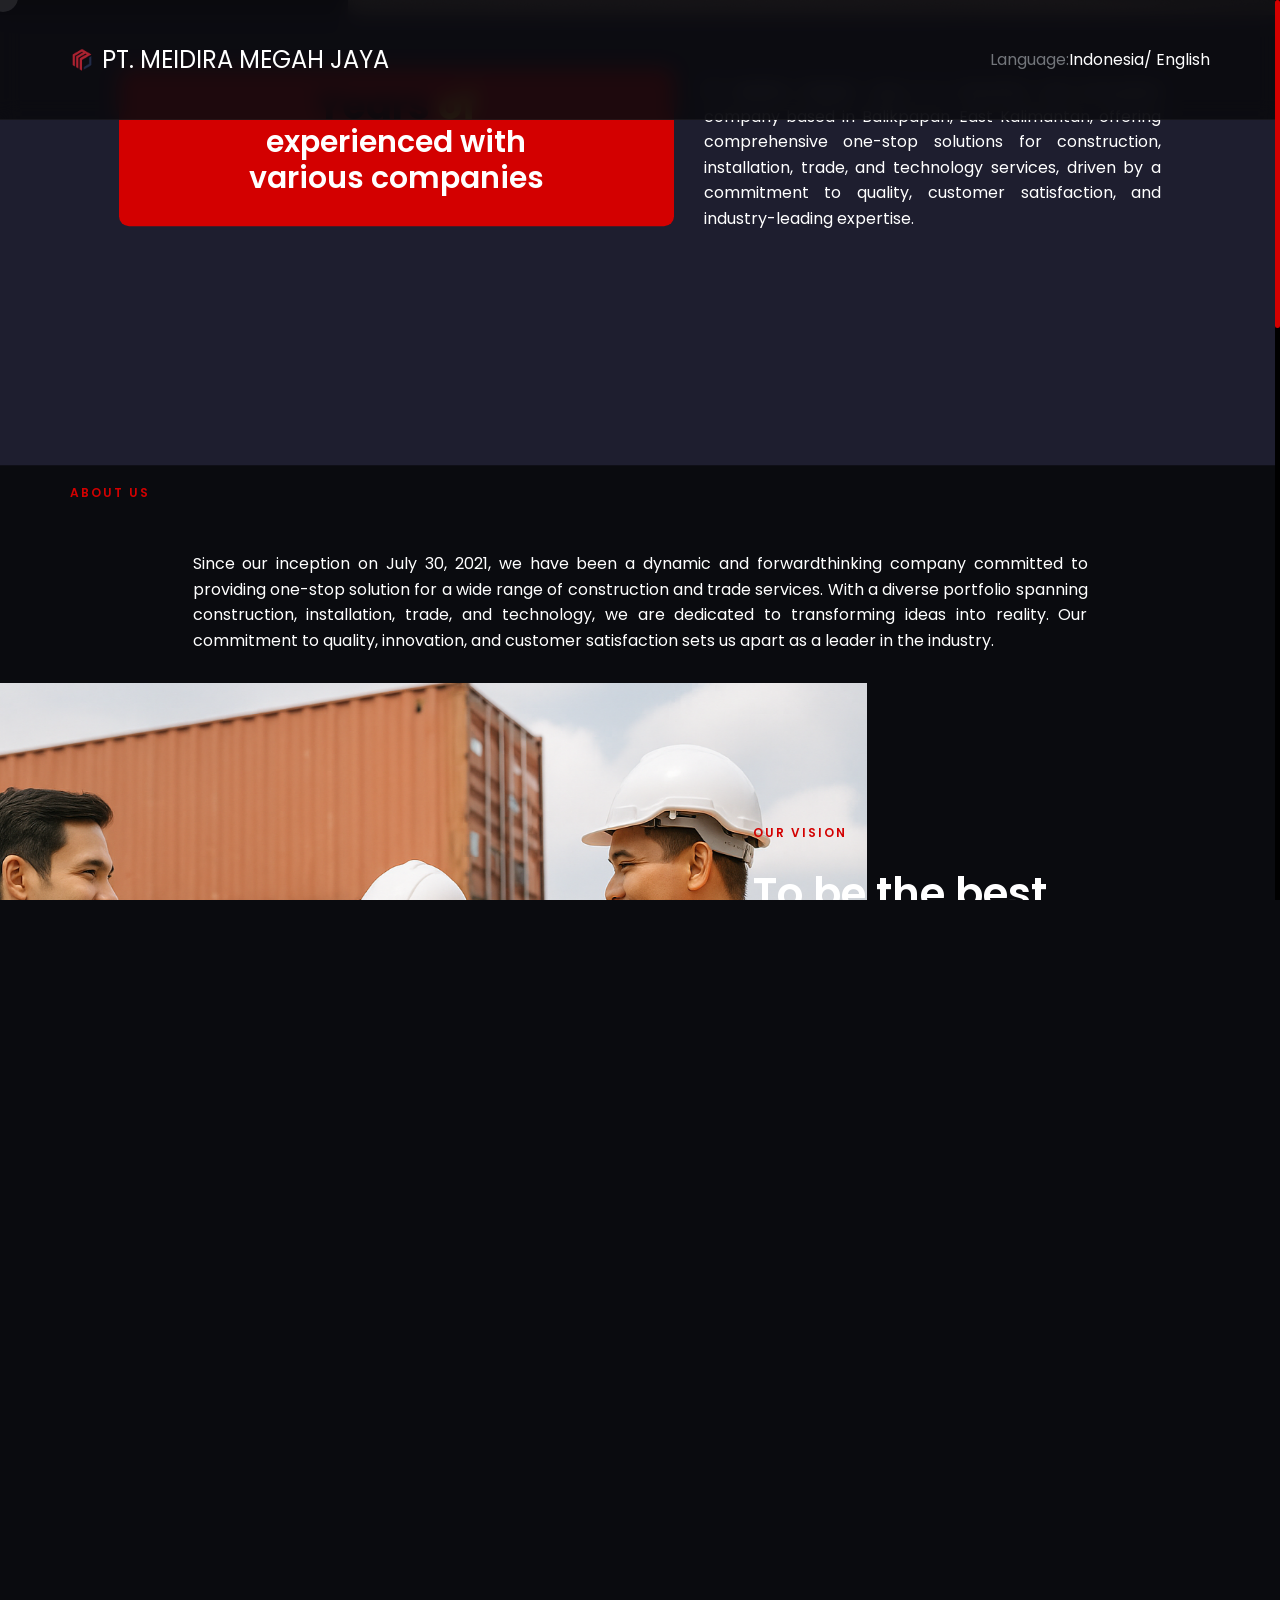
==== index.html @ 16c2dc35 "fix bug index1" ====
<!DOCTYPE html>
<html lang="en-US">

<head>

    <meta http-equiv="Content-Type" content="text/html; charset=utf-8">
    <meta http-equiv="X-UA-Compatible" content="IE=edge">
    <meta name="viewport" content="width=device-width, initial-scale=1">
    <meta name="HandheldFriendly" content="true">
    <meta name="author" content="bslthemes" />

    <!-- grid css -->
    <link rel="stylesheet" href="css/plugins/bootstrap-grid.css">
    <!-- font awesome css -->
    <link rel="stylesheet" href="fonts/css/font-awesome.min.css">
    <!-- swiper css -->
    <link rel="stylesheet" href="css/plugins/swiper.min.css">
    <!-- okai css -->
    <link rel="stylesheet" href="css/style.css">
    <!-- page title -->
    <title>PT. MEIDIRA MEGAH JAYA</title>

    <!-- Favicon -->
    <link rel="shortcut icon" href="favicon.ico" type="image/x-icon">
    <link rel="icon" href="favicon.ico" type="image/x-icon">

    <style>
    
    /* Responsif untuk perangkat mobile */
@media (max-width: 768px) {
    .mil-group-text {
        font-size: 8px; /* Mengecilkan ukuran font pada mobile */
        white-space: nowrap; /* Menghindari pemecahan teks */
    }

    .mil-group-text .mil-soft {
        font-size: 8px; /* Mengecilkan teks "Language:" */
    }

    .mil-group-text .mil-light {
        font-size: 8px; /* Mengecilkan teks pilihan bahasa */
        display: inline-block; /* Membuat elemen tetap sejajar secara horizontal */
    }

    .mil-group-text a {
        font-size: 8px; /* Mengecilkan teks pada tautan bahasa */
        display: inline-block; /* Membuat tautan sejajar di satu baris */
        margin-right: 5px; /* Memberi sedikit jarak antar tautan */
    }
    
    .mil-group-text a:hover {
        color: #D30000; /* Hover effect */
    }
}

    
     @media (max-width: 576px) {
        .mil-logo span {
        font-size: 1rem; /* Ukuran font lebih kecil untuk mobile */
        }
    }
    .special-exp-section {
            background-color: #D30000;
            padding: 30px;
            border-radius: 10px;
            text-align: center;
            color: #000;
        }
        .special-exp-number {
            font-size: 38px;
            font-weight: bold;
        }
        .special-exp-number span {
            color: #ffca28;
        }
        .special-exp-text {
            font-size: 30px;
            line-height: 1.2;
            margin-top: 10px;
        }
        .bg-dark-custom {
            background-color: #1e1e2f;
            color: #fff;
            min-height: 50vh;
        }
        /* Ensure content stacks on mobile */
        @media (max-width: 768px) {
            .mil-jcb {
                flex-direction: column;
                text-align: center;
            }
        }
    
.custom-table {
    width: 100%;
    border-collapse: separate;
    border-spacing: 0;
    background-color: #ffffff;
    border-radius: 15px;
    overflow: hidden;
    box-shadow: 0 4px 15px rgba(0, 0, 0, 0.1);
    /* animation: fadeIn 1s ease-in-out; */ /* Nonaktifkan sementara */
    border: 2px solid #D30000; /* Debugging */
}

.custom-table th,
.custom-table td {
    padding: 15px 20px;
    text-align: left;
    border-bottom: 2px solid #e0e0e0;
}

.custom-table th {
    background-color: #D30000;
    color: #ffffff;
    font-weight: 600;
    text-transform: uppercase;
    letter-spacing: 1px;
}

.custom-table td {
    color: #333333;
    transition: background-color 0.3s ease;
}

.custom-table tr:hover td {
    background-color: #f9f9f9;
}

.custom-table tr:last-child td {
    border-bottom: none;
}

.custom-table th:first-child,
.custom-table td:first-child {
    border-left: none;
}

.custom-table th:last-child,
.custom-table td:last-child {
    border-right: none;
}

/* Responsive Design */
@media (max-width: 768px) {
    .custom-table {
        display: block;
        overflow-x: auto;
    }
    .custom-table th,
    .custom-table td {
        min-width: 150px;
    }
    .header-title { /* Ganti '.header-title' dengan kelas atau ID elemen yang berisi teks */
        text-align: center;
    }
}

/* Animation */
@keyframes fadeIn {
    from {
        opacity: 0;
        transform: translateY(20px);
    }
    to {
        opacity: 1;
        transform: translateY(0);
    }
}

/* Ensure mil-table-card styling */
.mil-table-card {
    border-radius: 15px;
    overflow: hidden;
}



.mil-menu-window {
  display: none;
}

.mil-menu-window.mil-c-gone {
  display: block;
}

@media only screen and (max-width: 767px) {
    .text-center-mobile {
        text-align: center;
    }
}

    </style>

</head>

<body>

    <!-- wrapper -->
    <div id="smooth-wrapper" class="mil-page-wrapper">

        <!-- cursor -->
        <div class="mil-cursor-follower"></div>
        <!-- cursor end -->

        <!-- scroll progress -->
        <div class="mil-progress-track">
            <div class="mil-progress"></div>
        </div>
        <!-- scroll progress end -->

        <!-- top panel -->
        <div class="mil-top-panel">
            <div class="container">
                <div class="row mil-aic">
               <div class="col-6">
                    <a href="index.html" class="mil-logo mil-c-gone d-flex align-items-center">
                        <img src="img/media/logo.png" alt="" class="logo-img">
                        <span class="ms-2 fs-4 fs-sm-6">PT. MEIDIRA MEGAH JAYA</span>
                    </a>
                </div>

                    <div class="col-6 mil-jce mil-aic">
                        <!-- <div class="mil-phone mil-group-text mil-fs14">
                            <span class="mil-soft">Language:</span>
                            <span class="mil-light">
                                <a href="javascript:void(0)" onclick="changeLanguage('id')" class="mil-c-gone">Indonesia</a>/ 
                                <a href="javascript:void(0)" onclick="changeLanguage('en')" class="mil-c-gone">English</a>
                            </span>
                        </div> -->

                        <!-- <div class="mil-phone mil-group-text mil-fs14">
                            <span class="mil-soft">Language:</span>
                            <span class="mil-light">
                                <a href="javascript:void(0)" onclick="changeLanguage('id')" class="mil-c-gone">Indonesia</a>/ 
                                <a href="javascript:void(0)" onclick="changeLanguage('en')" class="mil-c-gone">English</a>
                            </span>
                        </div> -->


                        <div class="mil-buttons-frame">
                             <span class="mil-soft">Language:</span>
                            <span class="mil-light">
                                <a href="javascript:void(0)" onclick="changeLanguage('id')" class="mil-c-gone">Indonesia</a>/ 
                                <a href="javascript:void(0)" onclick="changeLanguage('en')" class="mil-c-gone">English</a>
                            </span>
                        </div>
                    </div>
                </div>
            </div>
        </div>
        <!-- top panel end -->

        <!-- menu -->
        <!-- <div class="mil-menu-window">
            <div class="container">
                <ul class="mil-main-menu mil-c-gone">
                    <li>
                        <a href="#home">Home</a>
                      
                    </li>
                     <li>
                        <a href="#about">About us</a>
                    </li>
                    <li>
                        <a href="#services">Services</a>
                    </li>
                    <li>
                        <a href="#produk">Product</a>
                    </li>
                    <li>
                        <a href="#contact">Contact</a>
                    </li>
                </ul>
                <ul class="mil-social mil-center">
                    <li><a href="#." class="mil-c-gone"><i class="fab fa-facebook-f"></i></a></li>
                    <li><a href="#." class="mil-c-gone"><i class="fab fa-behance"></i></a></li>
                    <li><a href="#." class="mil-c-gone"><i class="fab fa-instagram"></i></a></li>
                </ul>
            </div>
        </div> -->
        <!-- menu end -->

        <!-- content -->
        <div id="smooth-content" class="mil-content">

            <!-- home -->
            <div class="mil-banner" id="home">
                <div class="container">
                    <div class="row mil-aic">
                        <div class="col-12 col-lg-6">
                            <div class="mil-banner-text">
                                <h1 class="mil-fs68 mil-mb60">PT. MEIDIRA MEGAH <br>JAYA</h1>
                                <a href="" id="tentang" class="mil-btn mil-c-gone">About Us</a>
                            </div>
                        </div>
                        <div class="col-12 col-lg-6 mil-banner-image-frame">
                            <div class="mil-banner-img mil-out-right">
                                <img src="img/media/jumbotron.png" alt="banner" class="mil-scale-img" data-value-1=".75" data-value-2="1.11">
                            </div>
                        </div>
                    </div>
                </div>
            </div>
            <div></div>
            <!-- home end -->
<div class="mil-p-90-90 bg-dark-custom">
    <div class="container">
        <div class="row justify-content-center align-items-center">

            <div class="col-lg-6 mt-5">
                <div class="special-exp-section">
                    <div class="special-exp-content">
                        <div id="years" class="special-exp-number">Years <span id="of">of</span></div>
                        <h2 id="exp" class="special-exp-text">experienced with<br>various companies</h2>
                    </div>
                </div>
            </div>

            <div class="col-lg-5 mt-lg-5">
                <div>
                    <p class="mil-text mil-fs16 mil-light mil-up" id="about" style="text-align: justify; margin-top: 15px;">PT Meidira Megah Jaya, is a dynamic and innovative company based in Balikpapan, East Kalimantan, offering comprehensive one-stop solutions for construction, installation, trade, and technology services, driven by a commitment to quality, customer satisfaction, and industry-leading expertise.</p>
                </div>
            </div>

        </div>
    </div>
</div>
                <!-- about -->
                <div class="mil-p-20-30" >
                    <div class="container">
                        <div class="row mil-jcb">
                            <div class="col-lg-5 mil-mb20">
                                <span id="tentangsaya" class="mil-suptitle mil-accent mil-mb30 mil-up">About Us</span>
                            </div>
                        </div>

                        <div class="container mil-p-0-0">
                            <div class="row">
                                <div class="col-lg-1"></div>
                                <div class="col-lg-10">
                                    <p class="mil-text mil-fs16 mil-light mil-up" id="kami" style="text-align: justify;">Since our inception on July 30, 2021, we have been a dynamic and forwardthinking company committed to providing one-stop solution for a wide range of construction and trade services. With a diverse portfolio spanning construction, installation, trade, and technology, we are dedicated to transforming ideas into reality. Our commitment to quality, innovation, and customer satisfaction sets us apart as a leader in the industry.</p>
                                </div>
                            </div>
                        </div>
                    </div>
                </div>
<!-- about end -->
                <div class="mil-about mil-p-30-120">
                <div class="container">
                    <div class="row flex-sm-row-reverse mil-jcb mil-aic">
                        <div class="col-lg-5 mil-relative">
                            <div class="mil-about-text">
                                <span id="visi" class="mil-suptitle mil-accent mil-mb30 mil-up">Our Vision</span>
                                <h2 id="visikami" class="mil-fs42 mil-mb30 mil-up">To be the best General Supplier company in Indonesia</h2>
                                <p id="deksripsivisi" class="mil-text mil-fs16 mil-mb30 mil-up" style="text-align: justify; color: #DADADA;"> that emphasizes continuous development, satisfied customers, and the welfare of stakeholders through the implementation of (good corporate governance) and commitment to social responsibility (corporate social responsibility).</p>
                            </div>
                        </div>
                        <div class="col-lg-7 mil-about-image-frame">
                            <div class="mil-about-img mil-out-right mil-up">
                                <img src="img/media/ilustrasi.png" alt="banner" class="mil-scale-img" data-value-1="1" data-value-2="1.25">
                            </div>
                        </div>
                    </div>
                </div>
            </div>

            <!-- reviews -->
            <div class="mil-p-0-120">
                <div class="container">
                    <div class="row mil-jcc">
                        <div class="col-lg-8">
                            <span class="mil-suptitle2 mil-accent mil-mb30 mil-up" id="Misi">Our Mission</span>
                            <div class="swiper-container mil-reviews-slider mil-c-swipe">
                                <div class="swiper-wrapper">
                                    <div class="swiper-slide">
                                        <div class="mil-review" data-swiper-parallax="20%" data-swiper-parallax-scale="0.5" data-swiper-parallax-opacity="0">
                                            <p id="mission-1" class="mil-text mil-fs30 mil-light mil-tac mil-mb60  mil-up">Uniform views between management and employees in maintaining company value and achieving goals together.</p>
                                        </div>
                                    </div>
                                    <div class="swiper-slide">
                                        <div class="mil-review" data-swiper-parallax="20%" data-swiper-parallax-scale="0.5" data-swiper-parallax-opacity="0">
                                            <p id="mission-2" class="mil-text mil-fs30 mil-light mil-tac mil-mb60  mil-up">Maximizing the implementation of risk management, marketing, operations, finance, human resources, technology, and information effective and efficient.</p>
                                        </div>
                                    </div>
                                    <div class="swiper-slide">
                                        <div class="mil-review" data-swiper-parallax="20%" data-swiper-parallax-scale="0.5" data-swiper-parallax-opacity="0">
                                            <p id="mission-3" class="mil-text mil-fs30 mil-light mil-tac mil-mb60  mil-up">The application of the precautionary principle in every decision making and good corporate governance.</p>
                                        </div>
                                    </div>
                                    <div class="swiper-slide">
                                        <div class="mil-review" data-swiper-parallax="20%" data-swiper-parallax-scale="0.5" data-swiper-parallax-opacity="0">
                                            <p id="mission-4" class="mil-text mil-fs30 mil-light mil-tac mil-mb60  mil-up"> Provide training and carry out the recruitment process of resources the right human resources to produce a competent workforce patent in their field, dedicated and passionate about culture companies to achieve common goals.</p>
                                        </div>
                                    </div>
                                    <div class="swiper-slide">
                                        <div class="mil-review" data-swiper-parallax="20%" data-swiper-parallax-scale="0.5" data-swiper-parallax-opacity="0">
                                            <p id="mission-5" class="mil-text mil-fs30 mil-light mil-tac mil-mb60  mil-up">Increasing competition through collaboration with various parties in theconstruction sector on a national and inter national scale.</p>
                                        </div>
                                    </div>
                                </div>
                            </div>
                        </div>
                        <div class="col-10 col-md-5 mil-relative">
                            <div class="mil-reviews-nav mil-up">
                                <div class="mil-slider-btn mil-prev mil-c-gone">
                                    <svg width="28" height="15" viewBox="0 0 28 15" fill="none" xmlns="http://www.w3.org/2000/svg">
                                        <path d="M1.25 8.74984H23.2325L19.1162 12.8661C18.6281 13.3542 18.6281 14.1455 19.1162 14.6336C19.3606 14.878 19.68 14.9998 20 14.9998C20.32 14.9998 20.6394 14.878 20.8838 14.6336L27.1338 8.38359C27.3681 8.14984 27.5 7.83172 27.5 7.49984C27.5 7.16797 27.3681 6.85047 27.1338 6.61609L20.8838 0.366094C20.3956 -0.122031 19.6044 -0.122031 19.1162 0.366094C18.6281 0.854219 18.6281 1.64547 19.1162 2.13359L23.2325 6.24984H1.25C0.56 6.24984 0 6.80984 0 7.49984C0 8.18984 0.56 8.74984 1.25 8.74984Z" fill="black" />
                                    </svg>

                                </div>
                                <div class="mil-slider-btn mil-next mil-c-gone">
                                    <svg width="28" height="15" viewBox="0 0 28 15" fill="none" xmlns="http://www.w3.org/2000/svg">
                                        <path d="M1.25 8.74984H23.2325L19.1162 12.8661C18.6281 13.3542 18.6281 14.1455 19.1162 14.6336C19.3606 14.878 19.68 14.9998 20 14.9998C20.32 14.9998 20.6394 14.878 20.8838 14.6336L27.1338 8.38359C27.3681 8.14984 27.5 7.83172 27.5 7.49984C27.5 7.16797 27.3681 6.85047 27.1338 6.61609L20.8838 0.366094C20.3956 -0.122031 19.6044 -0.122031 19.1162 0.366094C18.6281 0.854219 18.6281 1.64547 19.1162 2.13359L23.2325 6.24984H1.25C0.56 6.24984 0 6.80984 0 7.49984C0 8.18984 0.56 8.74984 1.25 8.74984Z" fill="black" />
                                    </svg>
                                </div>
                            </div>
                        </div>
                    </div>
                </div>
            </div>
            <!-- reviews end -->

            <!-- service-->
            <div class="mil-blog-list mil-p-120-90" id="services">
                <div class="container">
                    <div class="mil-tac mil-mb90">
                        <h2 id="service" class="mil-fs42 mil-up">Our Services</h2>
                    </div>
                    <div class="row">
                        <div class="col-md-4 col-sm-6">
                            <div class="mil-price-card mil-up mil-mb30">
                                <h4 id="konstruksi" class="mil-fs20 mil-mb60 mil-up">Construction Services</h4>
                                <ul class="mil-price-list mil-mb60">
                                    <li id="konstruksi1" class="mil-up-white">Installation of Steel Frames</li>
                                    <li id="konstruksi2" class="mil-up-white">Installation of Foundations and Piles</li>
                                    <li id="konstruksi3" class="mil-up-white">Installation of the Frame and Roof / Roof Covering</li>
                                    <li id="konstruksi4" class="mil-up-white">Exterior Decoration</li>
                                    <li id="konstruksi5" class="mil-up-white">Sanitary Equipment Wall Flooring and Ceiling Work</li>
                                    <li id="konstruksi6" class="mil-up-white">Glass and Aluminum Installation Work</li>
                                    <li id="konstruksi7" class="mil-up-white">Interior Decoration</li>
                                    <li id="konstruksi8" class="mil-up-white">Completion of Other Building Construction</li>
                                </ul>
                            </div>
                        </div>
                        <div class="col-md-4 col-sm-6">
                            <div class="mil-price-card mil-featured mil-up mil-mb30">
                                <h4 id="perdagangan" class="mil-fs20 mil-mb60 mil-up">Trade Services</h4>
                                <ul class="mil-price-list mil-mb60">
                                    <li id="perdagangan1" class="mil-up-white">Wholesale of Stationery and Drawing Supplies</li>
                                    <li id="perdagangan2" class="mil-up-white">Wholesale of Home Appliances and Supplies</li>
                                    <li id="perdagangan3" class="mil-up-white">Wholesale of Office Machinery and Processing</li>
                                    <li id="perdagangan4" class="mil-up-white">Industry Equipment</li>
                                    <li id="perdagangan5" class="mil-up-white">Big Trade-in Computers and Computer Equipment</li>
                                </ul>
                            </div>
                        </div>
                        <div class="col-md-4 col-sm-6">
                            <div class="mil-price-card mil-up mil-mb30">
                                <h4 id="teknologi" class="mil-fs20 mil-mb60 mil-up">Technology Services</h4>
                                <ul class="mil-price-list mil-mb60">
                                    <li id="teknologi1" class="mil-up-white">Electronic Installation</li>
                                    <li id="teknologi2" class="mil-up-white">Electrical Installation</li>
                                    <li id="teknologi3" class="mil-up-white">Information Technology and Other Computer</li>
                                    <li id="teknologi4" class="mil-up-white">Services Activities</li>
                                    <li id="teknologi5" class="mil-up-white">Software Wholesaler Trading</li>
                                </ul>   
                            </div>
                        </div>
                    </div>
                </div>
            </div>
            <!-- service end -->

            <!-- iconboxes -->
            <center>
    <div class="mil-p-120-90">
        <div class="container">
            <span id="kenapa" class="mil-suptitle2 mil-accent mil-mb30 mil-up">Why Us?</span>
            <div class="row justify-content-center"> <!-- Centering the row items -->
                <div class="col-md-3">
                    <div class="mil-iconbox mil-mb30">
                        <img src="img/media/arrow.png" alt="icon" class="mil-mb30 mil-up">
                        <h4 id="versatile" class="mil-fs20 mil-mb30 mil-up">Versatility</h4>
                        <p id="subver" class="mil-text mil-fs14 mil-up-white">With a comprehensive array of services encompassing construction, installation, trade, and technology, we offer a versatile approach that caters to various needs under one roof.</p>
                    </div>
                </div>
                <div class="col-md-3">
                    <div class="mil-iconbox mil-mb30">
                        <img src="img/media/man.png" alt="icon" class="mil-mb30 mil-up">
                        <h4 id="expert" class="mil-fs20 mil-mb30 mil-up">Expert Craftsmanship</h4>
                        <p id="subexpert" class="mil-text mil-fs14 mil-up-white">Our team of skilled professionals brings years of experience and expertise to each project. Whether it's construction, installation, or technology services, expect the highest quality of craftsmanship.</p>
                    </div>
                </div>
                <div class="col-md-3">
                    <div class="mil-iconbox mil-mb30">
                        <img src="img/media/hand.png" alt="icon" class="mil-mb30 mil-up">
                        <h4 id="innovation" class="mil-fs20 mil-mb30 mil-up">Innovation</h4>
                        <p id="subinnovation" class="mil-text mil-fs14 mil-up-white">Embracing modern technologies and innovative practices, we constantly evolve to stay ahead of industry trends. This ensures that our clients benefit from the latest advancements in their projects.</p>
                    </div>
                </div>
                <!-- Center the 4th item -->
                <div class="col-md-3 d-flex justify-content-center">
                    <div class="mil-iconbox mil-mb30">
                        <img src="img/media/pointer.png" alt="icon" class="mil-mb30 mil-up">
                        <h4 id="customer" class="mil-fs20 mil-mb30 mil-up">Customer-Centric</h4>
                        <p id="subcustomer" class="mil-text mil-fs16 mil-up-white">Your satisfaction is at the core of our operations. We actively engage with our clients to understand their unique requirements, ensuring tailor-made solutions that exceed expectations.</p>
                    </div>
                </div>
            </div>
        </div>
    </div>
</center>

            <!-- iconboxes end -->

<div class="mil-p-120-90">
    <div class="container">
        <span class="mil-suptitle2 mil-accent mil-mb30 mil-up">KBLI Activities</span>
        <div class="row justify-content-center">
            <div class="col-lg-12">
                <div class="mil-table-card mil-up mil-mb30" style="border: 2px solid #D30000;">
                    <table class="custom-table">
                        <thead>
                            <tr>
                                <th>No</th>
                                <th>Code</th>
                                <th>KBLI Title</th>
                            </tr>
                        </thead>
                        <tbody>
                            <!-- A. Tabel Kegiatan Usaha Skala UMK KBLI Risiko Rendah Perizinan Tunggal -->
                            <tr>
                                <td>1</td>
                                <td>46900</td>
                                <td>Perdagangan Besar Berbagai Macam Barang</td>
                            </tr>
                            <tr>
                                <td>2</td>
                                <td>46339</td>
                                <td>Perdagangan Besar Makanan Dan Minuman Lainnya</td>
                            </tr>
                            <!-- B. Tabel Kegiatan Usaha Skala UMK KBLI Selain Perizinan Tunggal -->
                            <tr>
                                <td>3</td>
                                <td>46491</td>
                                <td>Perdagangan Besar Peralatan Dan Perlengkapan Rumah Tangga</td>
                            </tr>
                            <tr>
                                <td>4</td>
                                <td>46421</td>
                                <td>Perdagangan Besar Alat Tulis Dan Gambar</td>
                            </tr>
                            <tr>
                                <td>5</td>
                                <td>46511</td>
                                <td>Perdagangan Besar Komputer Dan Perlengkapan Komputer</td>
                            </tr>
                            <tr>
                                <td>6</td>
                                <td>62090</td>
                                <td>Aktivitas Teknologi Informasi Dan Jasa Komputer Lainnya</td>
                            </tr>
                            <tr>
                                <td>7</td>
                                <td>31004</td>
                                <td>Industri Furnitur Dari Logam</td>
                            </tr>
                            <tr>
                                <td>8</td>
                                <td>46591</td>
                                <td>Perdagangan Besar Mesin Kantor Dan Industri Pengolahan, Suku Cadang Dan Perlengkapan</td>
                            </tr>
                            <tr>
                                <td>9</td>
                                <td>68200</td>
                                <td>Real Estat Atas Dasar Balas Jasa (Fee) Atau Kontrak</td>
                            </tr>
                            <tr>
                                <td>10</td>
                                <td>46100</td>
                                <td>Perdagangan Besar Atas Dasar Balas Jasa (Fee) Atau Kontrak</td>
                            </tr>
                            <tr>
                                <td>11</td>
                                <td>31001</td>
                                <td>Industri Furnitur Dari Kayu</td>
                            </tr>
                            <tr>
                                <td>12</td>
                                <td>70209</td>
                                <td>Aktivitas Konsultasi Manajemen Lainnya</td>
                            </tr>
                            <tr>
                                <td>13</td>
                                <td>43903</td>
                                <td>Pemasangan Rangka Atap/Roof Covering</td>
                            </tr>
                            <tr>
                                <td>14</td>
                                <td>43901</td>
                                <td>Pemasangan Pondasi Dan Tiang Pancang</td>
                            </tr>
                            <tr>
                                <td>15</td>
                                <td>43309</td>
                                <td>Penyelesaian Konstruksi Bangunan Lainnya</td>
                            </tr>
                            <tr>
                                <td>16</td>
                                <td>43305</td>
                                <td>Dekorasi Eksterior</td>
                            </tr>
                            <tr>
                                <td>17</td>
                                <td>43304</td>
                                <td>Dekorasi Interior</td>
                            </tr>
                            <tr>
                                <td>18</td>
                                <td>43303</td>
                                <td>Pengecatan</td>
                            </tr>
                            <tr>
                                <td>19</td>
                                <td>43302</td>
                                <td>Pengerjaan Lantai, Dinding, Peralatan Saniter Dan Plafon</td>
                            </tr>
                            <tr>
                                <td>20</td>
                                <td>43301</td>
                                <td>Pengerjaan Pemasangan Kaca Dan Aluminium</td>
                            </tr>
                            <tr>
                                <td>21</td>
                                <td>43213</td>
                                <td>Instalasi Elektronika</td>
                            </tr>
                            <tr>
                                <td>22</td>
                                <td>43904</td>
                                <td>Pemasangan Kerangka Baja</td>
                            </tr>
                            <tr>
                                <td>23</td>
                                <td>43211</td>
                                <td>Instalasi Listrik</td>
                            </tr>
                            <tr>
                                <td>24</td>
                                <td>56210</td>
                                <td>Jasa Boga Untuk Suatu Event Tertentu (Event Catering)</td>
                            </tr>
                        </tbody>
                    </table>
                </div>
            </div>
        </div>
    </div>
</div>

             <!-- Product -->
            <div class="mil-p-120-120">
                <div class="container">
                    <span id="produk" class="mil-suptitle2 mil-accent mil-mb30 mil-up">Product</span>
                    <div class="row">
                        <div class="col-md-6 col-lg-3 mil-mb60">
                            <div class="mil-store-card mil-c mil-up">
                                <div class="mil-cover-frame mil-mb30">
                                    <img src="img/store/tablet.png" alt="item">
                                </div>
                                <div class="mil-description">
                                    <h5 class="mil-fs18 mil-mb15">Desktop POS SUNMI D2 Mini</h5>
                                </div>
                            </div>
                        </div>
                        <div class="col-md-6 col-lg-3 mil-mb60">
                            <div class="mil-store-card mil-c mil-up">
                                <div class="mil-cover-frame mil-mb30">
                                    <img src="img/store/printer.png" alt="item">
                                </div>
                                <div class="mil-description">
                                    <h5 class="mil-fs18 mil-mb15">EPSON Ribbon Cartridge </h5>
                                </div>
                            </div>
                        </div>
                        <div class="col-md-6 col-lg-3 mil-mb60">
                            <div class="mil-store-card mil-c mil-up">
                                <div class="mil-cover-frame mil-mb30">
                                    <img src="img/store/alattulis.png" alt="item">
                                </div>
                                <div class="mil-description">
                                    <h5 id="stationery" class="mil-fs18 mil-mb15">Office Stationery</h5>
                                </div>
                            </div>
                        </div>
                        <div class="col-md-6 col-lg-3 mil-mb60">
                            <div class="mil-store-card mil-c mil-up">
                                <div class="mil-cover-frame mil-mb30">
                                    <img src="img/store/sepatu.png" alt="item">
                                </div>
                                <div class="mil-description">
                                    <h5 id="cheetah" class="mil-fs18 mil-mb15">CHEETAH® 7288C Safety Wear boots </h5>
                                </div>
                            </div>
                        </div>
                        <div class="col-md-6 col-lg-3 mil-mb60">
                            <div class="mil-store-card mil-c mil-up">
                                <div class="mil-cover-frame mil-mb30">
                                    <img src="img/store/baju.png" alt="item">
                                </div>
                                <div class="mil-description">
                                    <h5 id="coveralls" class="mil-fs18 mil-mb15">Work Coveralls</h5>
                                </div>
                            </div>
                        </div>
                        <div class="col-md-6 col-lg-3 mil-mb60">
                            <div class="mil-store-card mil-c mil-up">
                                <div class="mil-cover-frame mil-mb30">
                                    <img src="img/store/hydrant.png" alt="item">
                                </div>
                                <div class="mil-description">
                                    <h5 id="fire" class="mil-fs18 mil-mb15">Fire Extinguishers</h5>
                                </div>
                            </div>
                        </div>
                        <div class="col-md-6 col-lg-3 mil-mb60">
                            <div class="mil-store-card mil-c mil-up">
                                <div class="mil-cover-frame mil-mb30">
                                    <img src="img/store/pemberih.png" alt="item">
                                </div>
                                <div class="mil-description">
                                    <h5 id="tools" class="mil-fs18 mil-mb15">Cleaner Tools</h5>
                                </div>
                            </div>
                        </div>
                        <div class="col-md-6 col-lg-3 mil-mb60">
                            <div class="mil-store-card mil-c mil-up">
                                <div class="mil-cover-frame mil-mb30">
                                    <img src="img/store/paper box.png" alt="item">
                                </div>
                                <div class="mil-description">
                                    <h5 id="kertas" class="mil-fs18 mil-mb15">Papers</h5>
                                </div>
                            </div>
                        </div>
                        <div class="col-md-6 col-lg-3 mil-mb60">
                            <div class="mil-store-card mil-c mil-up">
                                <div class="mil-cover-frame mil-mb30">
                                    <img src="img/store/lamp.png" alt="item">
                                </div>
                                <div class="mil-description">
                                    <h5 id="lampu" class="mil-fs18 mil-mb15">lamps</h5>
                                </div>
                            </div>
                        </div>
                        <div class="col-md-6 col-lg-3 mil-mb60">
                            <div class="mil-store-card mil-c mil-up">
                                <div class="mil-cover-frame mil-mb30">
                                    <img src="img/store/tissue.png" alt="item">
                                </div>
                                <div class="mil-description">
                                    <h5 id="tisu" class="mil-fs18 mil-mb15">tissues paper</h5>
                                </div>
                            </div>
                        </div>
                        <div class="col-md-6 col-lg-3 mil-mb60">
                            <div class="mil-store-card mil-c mil-up">
                                <div class="mil-cover-frame mil-mb30">
                                    <img src="img/store/envelope.png" alt="item">
                                </div>
                                <div class="mil-description">
                                    <h5 id="envelope" class="mil-fs18 mil-mb15">envelope</h5>
                                </div>
                            </div>
                        </div>
                        <div class="col-md-6 col-lg-3 mil-mb60">
                            <div class="mil-store-card mil-c mil-up">
                                <div class="mil-cover-frame mil-mb30">
                                    <img src="img/store/catering.png" alt="item">
                                </div>
                                <div class="mil-description">
                                    <h5 id="catering" class="mil-fs18 mil-mb15">Event Catering</h5>
                                </div>
                            </div>
                        </div>
                    </div>
                </div>
            </div>
            <!-- Product end -->


            <!-- Unit -->
            <div class="mil-p-120-120">
                <div class="container">
                    <span id="unit" class="mil-suptitle2 mil-accent mil-mb30 mil-up">Unit Rental</span>
                    <div class="row">
                        <div class="col-md-6 col-lg-3 mil-mb60">
                            <div class="mil-store-card mil-c mil-up">
                                <div class="mil-cover-frame mil-mb30">
                                    <img src="img/store/car.png" alt="item">
                                </div>
                                <div class="mil-description">
                                    <h5 class="mil-fs18 mil-mb15" id="car">Car</h5>
                                </div>
                            </div>
                        </div>
                        <div class="col-md-6 col-lg-3 mil-mb60">
                            <div class="mil-store-card mil-c mil-up">
                                <div class="mil-cover-frame mil-mb30">
                                    <img src="img/store/dump truck (1).png" alt="item">
                                </div>
                                <div class="mil-description">
                                    <h5 class="mil-fs18 mil-mb15" id="dumpTruck">Dump Truck</h5>
                                </div>
                            </div>
                        </div>
                    </div>
                </div>
            </div>
            <!-- Unit end -->


            <!-- portfolio -->
            <!-- <div class="mil-portfolio mil-p-120-90">
                <div class="container">
                    <div class="row">
                        <div class="col-12 mil-mb60">
                            <span class="mil-suptitle mil-accent mil-mb30 mil-up">Recent works</span>
                            <h2 class="mil-fs42 mil-up">Portfolio</h2>
                        </div>

                        <div class="col-md-6">
                            <div class="row">
                                <div class="col-9">
                                    <p class="mil-text mil-fs16 mil-mb90 mil-up">Take a look at our latest design projects done for our newest clients, we have worked countless hours for total satisfaction.</p>
                                </div>
                            </div>
                            <a href="project.html" class="mil-project-card mil-mb30 mil-up mil-c-view">
                                <div class="mil-cover-frame mil-v">
                                    <div class="mil-hover-frame">
                                        <img src="img/portfolio/1.jpg" alt="project cover" class="mil-scale-img" data-value-1="1" data-value-2="1.25">
                                    </div>
                                    <div class="mil-hover-overlay"></div>
                                </div>
                            </a>
                            <a href="project.html" class="mil-project-card mil-mb30 mil-up mil-c-view">
                                <div class="mil-cover-frame mil-s">
                                    <div class="mil-hover-frame">
                                        <img src="img/portfolio/3.jpg" alt="project cover" class="mil-scale-img" data-value-1="1" data-value-2="1.25">
                                    </div>
                                    <div class="mil-hover-overlay"></div>
                                </div>
                            </a>
                        </div>
                        <div class="col-md-6">
                            <a href="project.html" class="mil-project-card mil-mb30 mil-up mil-c-view">
                                <div class="mil-cover-frame mil-h">
                                    <div class="mil-hover-frame">
                                        <img src="img/portfolio/2.jpg" alt="project cover" class="mil-scale-img" data-value-1="1" data-value-2="1.25">
                                    </div>
                                    <div class="mil-hover-overlay"></div>
                                </div>
                            </a>
                            <a href="project.html" class="mil-project-card mil-mb30 mil-up mil-c-view">
                                <div class="mil-cover-frame mil-v">
                                    <div class="mil-hover-frame">
                                        <img src="img/portfolio/4.jpg" alt="project cover" class="mil-scale-img" data-value-1="1" data-value-2="1.25">
                                    </div>
                                    <div class="mil-hover-overlay"></div>
                                </div>
                            </a>
                            <div class="mil-project-btn-frame mil-up">
                                <a href="portfolio-3.html" class="mil-btn mil-btn-border mil-c-gone">Continue</a>
                            </div>
                        </div>
                    </div>
                </div>
            </div> -->
            <!-- portfolio end -->
            <!-- call to action -->
            <div>
                <div class="container">
                    <div class="mil-cta mil-up">
                        <div class="row mil-aic">
                            <div class="col-lg-8 mil-up">
                                <p id="tell" class="mil-text mil-fs26 mil-light mil-mb30">Interested in our services?</p>
                            </div>
                            <div class="col-lg-4 mil-jce mil-992-jcs mil-up">
                                <a href="#." id="contactus" class="mil-btn mil-btn-soft mil-mb30 mil-c-gone">Contact With Us</a>
                            </div>
                        </div>
                    </div>
                </div>
            </div>
            <!-- call to action end -->
            <!-- reviews -->
            <!-- <div class="mil-p-120-120">
                <div class="container">
                    <div class="row mil-jcc">
                        <div class="col-lg-8">
                            <div class="swiper-container mil-reviews-slider mil-c-swipe">
                                <div class="swiper-wrapper">
                                    <div class="swiper-slide">
                                        <div class="mil-review" data-swiper-parallax="20%" data-swiper-parallax-scale="0.5" data-swiper-parallax-opacity="0">
                                            <div class="mil-user mil-mb60 mil-up">
                                                <img src="img/faces/1.jpg" alt="user">
                                            </div>
                                            <p class="mil-text mil-fs30 mil-light mil-tac mil-mb60  mil-up">They have the best customer service. The project is also incredibly flexible and easy to use and explore. Glad to have met this team!</p>
                                            <h6 class="mil-fs18 mil-mb15  mil-up">Lucas Wolfer</h6>
                                            <div class="mil-up">SEO ocean</div>
                                        </div>
                                    </div>
                                    <div class="swiper-slide">
                                        <div class="mil-review" data-swiper-parallax="20%" data-swiper-parallax-scale="0.5" data-swiper-parallax-opacity="0">
                                            <div class="mil-user mil-mb60 mil-up">
                                                <img src="img/faces/2.jpg" alt="user">
                                            </div>
                                            <p class="mil-text mil-fs30 mil-light mil-tac mil-mb60  mil-up">They have the best customer service. The project is also incredibly flexible and easy to use and explore. Glad to have met this team!</p>
                                            <h6 class="mil-fs18 mil-mb15  mil-up">Lucas Wolfer</h6>
                                            <div class="mil-up">SEO ocean</div>
                                        </div>
                                    </div>
                                    <div class="swiper-slide">
                                        <div class="mil-review" data-swiper-parallax="20%" data-swiper-parallax-scale="0.5" data-swiper-parallax-opacity="0">
                                            <div class="mil-user mil-mb60 mil-up">
                                                <img src="img/faces/3.jpg" alt="user">
                                            </div>
                                            <p class="mil-text mil-fs30 mil-light mil-tac mil-mb60  mil-up">They have the best customer service. The project is also incredibly flexible and easy to use and explore. The user interface is intuitive and user-friendly. I am glad to have met this amazing team!</p>
                                            <h6 class="mil-fs18 mil-mb15  mil-up">Lucas Wolfer</h6>
                                            <div class="mil-up">SEO ocean</div>
                                        </div>
                                    </div>
                                </div>
                            </div>
                        </div>
                        <div class="col-10 col-md-5 mil-relative">
                            <div class="mil-reviews-nav mil-up">
                                <div class="mil-slider-btn mil-prev mil-c-gone">
                                    <svg width="28" height="15" viewBox="0 0 28 15" fill="none" xmlns="http://www.w3.org/2000/svg">
                                        <path d="M1.25 8.74984H23.2325L19.1162 12.8661C18.6281 13.3542 18.6281 14.1455 19.1162 14.6336C19.3606 14.878 19.68 14.9998 20 14.9998C20.32 14.9998 20.6394 14.878 20.8838 14.6336L27.1338 8.38359C27.3681 8.14984 27.5 7.83172 27.5 7.49984C27.5 7.16797 27.3681 6.85047 27.1338 6.61609L20.8838 0.366094C20.3956 -0.122031 19.6044 -0.122031 19.1162 0.366094C18.6281 0.854219 18.6281 1.64547 19.1162 2.13359L23.2325 6.24984H1.25C0.56 6.24984 0 6.80984 0 7.49984C0 8.18984 0.56 8.74984 1.25 8.74984Z" fill="black" />
                                    </svg>

                                </div>
                                <div class="mil-slider-btn mil-next mil-c-gone">
                                    <svg width="28" height="15" viewBox="0 0 28 15" fill="none" xmlns="http://www.w3.org/2000/svg">
                                        <path d="M1.25 8.74984H23.2325L19.1162 12.8661C18.6281 13.3542 18.6281 14.1455 19.1162 14.6336C19.3606 14.878 19.68 14.9998 20 14.9998C20.32 14.9998 20.6394 14.878 20.8838 14.6336L27.1338 8.38359C27.3681 8.14984 27.5 7.83172 27.5 7.49984C27.5 7.16797 27.3681 6.85047 27.1338 6.61609L20.8838 0.366094C20.3956 -0.122031 19.6044 -0.122031 19.1162 0.366094C18.6281 0.854219 18.6281 1.64547 19.1162 2.13359L23.2325 6.24984H1.25C0.56 6.24984 0 6.80984 0 7.49984C0 8.18984 0.56 8.74984 1.25 8.74984Z" fill="black" />
                                    </svg>
                                </div>
                            </div>
                        </div>
                    </div>
                </div>
            </div> -->
            <!-- reviews end -->
            <!-- blog -->
            <!-- <div class="mil-p-0-90">
                <div class="container">
                    <div class="row">
                        <div class="col-12 mil-mb90">
                            <span class="mil-suptitle mil-accent mil-mb30 mil-up">Blog</span>
                            <h2 class="mil-fs42 mil-up">Latest news</h2>
                        </div>
                        <div class="col-lg-6">
                            <a href="publication.html" class="mil-blog-card mil-mb30 mil-c-read">
                                <div class="mil-card-cover mil-up">
                                    <div class="mil-hover-frame">
                                        <img src="img/blog/1.jpg" alt="cover" class="mil-scale-img" data-value-1="1" data-value-2="1.25">
                                    </div>
                                    <div class="mil-hover-overlay"></div>
                                </div>
                                <h4 class="mil-text mil-fs26 mil-mb30 mil-up">Tips to personalize the interface of your devices for use in everyday life</h4>
                                <p class="mil-soft mil-up">3 min ago</p>
                            </a>
                        </div>
                        <div class="col-lg-6">
                            <a href="publication.html" class="mil-blog-card mil-mb30 mil-c-read">
                                <div class="mil-card-cover mil-up">
                                    <div class="mil-hover-frame">
                                        <img src="img/blog/2.jpg" alt="cover" class="mil-scale-img" data-value-1="1" data-value-2="1.25">
                                    </div>
                                    <div class="mil-hover-overlay"></div>
                                </div>
                                <h4 class="mil-text mil-fs26 mil-mb30 mil-up">What comes next is the great workflow remotely from wherever</h4>
                                <p class="mil-soft mil-up">3 min ago</p>
                            </a>
                        </div>
                    </div>
                </div>
            </div> -->
            <!-- blog end -->
            <!-- contact -->
        <div class="mil-p-120-120 mil-soft-section">
          <div class="container">
            <div class="row mil-jcc">
              <div class="col-md-8 mil-tac">
                <span id="contact" class="mil-suptitle mil-accent mil-mb30 mil-up">Contact</span>
                <h2 id="getin" class="mil-fs42 mil-up mil-mb90">Get in Touch with Us</h2>
              </div>
            </div>
            <div class="container">
            <div class="row align-items-start">
              <div class="col-md-6 mil-mb30">
                <!-- <h2 class="mil-fs68 mil-light mil-mb30 mil-up">
                  Contact us
                  <a
                    href="contact.html"
                    class="mil-text-link mil-accent-soft mil-c-gone"
                    >now</a
                  >
                </h2> -->
                <div class="col-md-6 mil-mb30">
                  <h3 class="mil-fs28 mil-light mil-up mil-mb30">
                    PT Meidira Megah Jaya
                  </h3>
                  <div class="mil-text mil-light mil-up mil-mb15">
                    <i class="fas fa-map-marker-alt mil-mr10"></i>
                    Jl. Mayor Zainal Arifin No.29 RT.59, Guntur Damai Beler,
                    Balikpapan, Kaltim
                  </div>
                  <div class="mil-text mil-up mil-light mil-mb15">
                    <i class="fas fa-phone mil-mr10"></i>
                    <a href="tel:+6282153873838" class="mil-c-gone"
                      >
                      +6282153873838
                      </a
                    >
                  </div>
                  <div class="mil-text mil-light mil-up">
                    <i class="fas fa-envelope mil-mr10"></i>
                    <a
                      href="mailto:meidiramegahjaya@gmail.com"
                      class="mil-c-gone"
                      >meidiramegahjaya@gmail.com</a
                    >
                  </div>
                </div>
              </div>
              <div class="col-md-6 mil-mb30">
                <div class="mil-up">
                  <iframe
                    src="https://www.google.com/maps/embed?pb=!1m18!1m12!1m3!1d3989.752693198277!2d117.1416633147575!3d-1.274406999071093!2m3!1f0!2f0!3f0!3m2!1i1024!2i768!4f13.1!3m3!1m2!1s0x0%3A0x0!2zMcKwMTYnMjcuOSJTIDE1N8KwMDgnMzYuMCJF!5e0!3m2!1sen!2sid!4v1634567890123!5m2!1sen!2sid"
                    width="85%"
                    height="200"
                    style="border: 0"
                    allowfullscreen=""
                    loading="lazy"
                  >
                  </iframe>
                </div>
              </div>
            </div>
          </div>
            
          </div>
        </div>
        <!-- contact end -->
            <!-- footer -->
            <footer>
                <div class="container mil-p-120-0">
                    <div class="row mil-jcb">
                        <div class="col-lg-6 mil-mb90">
                            <h5  class=" mil-mb60 mil-up mil-c-gone ">PT. MEIDIRA MEGAH JAYA</h5>
                            <p class="mil-text mil-fs16 mil-mb60 mil-up">Bersama Meidira Megah Jaya, kami membangun hubungan dan menjaga kebutuhan dengan lebih baik.</p>
                            <!-- <ul class="mil-social mil-up">
                                <li><a href="#." class="mil-c-gone"><i class="fab fa-facebook-f"></i></a></li>
                                <li><a href="#." class="mil-c-gone"><i class="fab fa-behance"></i></a></li>
                                <li><a href="#." class="mil-c-gone"><i class="fab fa-instagram"></i></a></li>
                            </ul> -->
                        </div>
                        <!-- <div class="col-lg-2 mil-mb90">
                            <h5 class="mil-fs16 mil-mb60 mil-up">Menu</h5>
                            <ul class="mil-footer-menu">
                                <li class="mil-up"><a href="about.html" class="mil-c-gone">About us</a></li>
                                <li class="mil-up"><a href="#." class="mil-c-gone">Our Team</a></li>
                                <li class="mil-up"><a href="#." class="mil-c-gone">Projects</a></li>
                                <li class="mil-up"><a href="#." class="mil-c-gone">Services</a></li>
                            </ul>
                        </div> -->
                        <div class="col-lg-6 mil-mb90">
                            <h5 class="mil-fs16 mil-mb60 mil-up">Contact Us</h5>
                            <ul class="mil-footer-list">
                                <li class="mil-text mil-up">Phone: +6282153873838 </li>
                                <li class="mil-text mil-up">Email: meidiramegahjaya@gmail.com</li>
                                <li class="mil-text mil-up">Address: Jl. Mayor Zainal Arifin No.29 RT.59, Guntur Damai Beler, Balikpapan, Kaltim</li>
                            </ul>
                        </div>
                    </div>
                </div>
                <div class="mil-footer-bottom mil-up">
                    <div class="container">
                        <div class="row">
                            <div class="col-lg-6 mil-mb30">
                                <p class="mil-fs14 mil-soft">© 2022 PT. Meidira Megah Jaya, design by nycto tech</p>
                            </div>
                            <div class="col-lg-6 mil-jce mil-992-jcs mil-mb30">
                                <a href="#." class="mil-group-text mil-accent mil-c-gone" id="mil-btt"><i class="fas fa-chevron-up"></i> <span>Back to top</span></a>
                            </div>
                        </div>
                    </div>
                </div>
            </footer>
            <!-- footer end -->

        </div>
        <!-- content -->

    </div>
    <!-- wrapper end -->

    <!-- gsap js -->
    <script src="js/plugins/gsap.min.js"></script>
    <!-- scroll smoother -->
    <script src="js/plugins/ScrollSmoother.min.js"></script>
    <!-- scroll trigger js -->
    <script src="js/plugins/ScrollTrigger.min.js"></script>
    <!-- scroll to js -->
    <script src="js/plugins/ScrollTo.min.js"></script>
    <!-- swiper js -->
    <script src="js/plugins/swiper.min.js"></script>
    <!-- okai js -->
    <script src="js/main.js"></script>

</body>
<script>
    function changeLanguage(language) {
    // Bahasa Indonesia
    if (language === 'id') {
        document.getElementById('tentang').textContent = "Tentang Kami";
        document.getElementById('years').childNodes[0].textContent = "Bertahun -"; 
        document.getElementById('of').textContent = " tahun";
        document.getElementById('exp').innerHTML = "Berpengalaman dengan <br> berbagai perusahaan";
        document.getElementById('about').textContent = "PT Meidira Megah Jaya adalah perusahaan yang dinamis dan inovatif yang berlokasi di Balikpapan, Kalimantan Timur, yang menawarkan solusi komprehensif satu atap untuk layanan konstruksi, instalasi, perdagangan, dan teknologi. Perusahaan ini didorong oleh komitmen terhadap kualitas, kepuasan pelanggan, dan keahlian yang diakui di industri.";
        document.getElementById('tentangsaya').textContent = "Tentang Kami";
        document.getElementById('kami').childNodes[0].textContent = "Sejak didirikan pada 30 Juli 2021, kami telah menjadi perusahaan yang dinamis dan berpikiran maju yang berkomitmen untuk menyediakan solusi satu atap untuk berbagai layanan konstruksi dan perdagangan. Dengan portofolio yang beragam mencakup konstruksi, instalasi, perdagangan, dan teknologi, kami berdedikasi untuk mengubah ide menjadi kenyataan. Komitmen kami terhadap kualitas, inovasi, dan kepuasan pelanggan membedakan kami sebagai pemimpin di industri ini.";
        document.getElementById('visi').textContent = "Visi Kami";
        document.getElementById('visikami').textContent = "Menjadi perusahaan Suplier Umum terbaik di Indonesia";
        document.getElementById('deksripsivisi').textContent = "Menekankan pada pengembangan berkelanjutan, kepuasan pelanggan, dan kesejahteraan pemangku kepentingan melalui penerapan tata kelola perusahaan yang baik (good corporate governance) dan komitmen terhadap tanggung jawab sosial perusahaan (corporate social responsibility).";
        document.getElementById('Misi').textContent = "Misi Kami";
        document.getElementById('mission-1').textContent = "Pandangan yang sama antara manajemen dan karyawan dalam mempertahankan nilai perusahaan dan mencapai tujuan bersama.";
        document.getElementById('mission-2').textContent = "Maksimalisasi penerapan manajemen risiko, pemasaran, operasional, keuangan, sumber daya manusia, teknologi, dan informasi yang efektif dan efisien.";
        document.getElementById('mission-3').textContent = "Penerapan prinsip kehati-hatian dalam setiap pengambilan keputusan dan tata kelola perusahaan yang baik.";
        document.getElementById('mission-4').textContent = "Memberikan pelatihan dan melaksanakan proses rekrutmen sumber daya manusia yang tepat untuk menghasilkan tenaga kerja yang kompeten di bidangnya, berdedikasi, dan bersemangat dalam budaya perusahaan untuk mencapai tujuan bersama.";
        document.getElementById('mission-5').textContent = "Meningkatkan kompetisi melalui kolaborasi dengan berbagai pihak di sektor konstruksi baik di tingkat nasional maupun internasional.";
        document.getElementById('service').textContent = "Layanan";
        document.getElementById('konstruksi').textContent = "Layanan Konstruksi";
        document.getElementById('konstruksi1').textContent = "Pemasangan Rangka Baja";
        document.getElementById('konstruksi2').textContent = "Pemasangan Pondasi dan Tiang";
        document.getElementById('konstruksi3').textContent = "Pemasangan Rangka dan Atap / Penutup Atap";
        document.getElementById('konstruksi4').textContent = "Dekorasi Eksterior";
        document.getElementById('konstruksi5').textContent = "Pekerjaan Dinding, Lantai, dan Plafon Peralatan Sanitasi";
        document.getElementById('konstruksi6').textContent = "Pekerjaan Pemasangan Kaca dan Aluminium";
        document.getElementById('konstruksi7').textContent = "Dekorasi Interior";
        document.getElementById('konstruksi8').textContent = "Penyelesaian Konstruksi Bangunan Lainnya";
        document.getElementById('perdagangan').textContent = "Layanan perdagangan";
        document.getElementById('perdagangan1').textContent = "Grosir Alat Tulis dan Perlengkapan Gambar";
        document.getElementById('perdagangan2').textContent = "Grosir Peralatan Rumah Tangga dan Perlengkapan";
        document.getElementById('perdagangan3').textContent = "Grosir Mesin Kantor dan Pemrosesan";
        document.getElementById('perdagangan4').textContent = "Peralatan Industri";
        document.getElementById('perdagangan5').textContent = "Perdagangan Besar Komputer dan Peralatan Komputer";
        document.getElementById('teknologi').textContent = "Layanan Teknologi";
        document.getElementById('teknologi1').textContent = "Pemasangan Elektronik";
        document.getElementById('teknologi2').textContent = "Pemasangan Listrik";
        document.getElementById('teknologi3').textContent = "Teknologi Informasi dan Komputer Lainnya";
        document.getElementById('teknologi5').textContent = "Perdagangan Grosir Perangkat Lunak";
        document.getElementById('teknologi4').textContent = "";
        document.getElementById('kenapa').textContent = "Kenapa Kami?";
        document.getElementById('versatile').textContent = "Serbaguna";
        document.getElementById('subver').textContent = "Dengan berbagai layanan yang mencakup konstruksi, pemasangan, perdagangan, dan teknologi, kami menawarkan pendekatan serbaguna yang dapat memenuhi berbagai kebutuhan dalam satu tempat.";
        document.getElementById('expert').textContent = "Keahlian Kerajinan";
        document.getElementById('subexpert').textContent = "Tim profesional kami yang terampil membawa pengalaman dan keahlian bertahun-tahun ke setiap proyek. Baik itu konstruksi, pemasangan, atau layanan teknologi, Anda dapat mengharapkan kerajinan tangan dengan kualitas tertinggi.";
        document.getElementById('innovation').textContent = "Inovasi";
        document.getElementById('subinnovation').textContent = "Dengan mengadopsi teknologi modern dan praktik inovatif, kami terus berkembang untuk tetap berada di depan tren industri. Ini memastikan bahwa klien kami mendapat manfaat dari kemajuan terbaru dalam proyek mereka.";
        document.getElementById('customer').textContent = "Berfokus pada Pelanggan";
        document.getElementById('subcustomer').textContent = "Kepuasan Anda adalah inti dari operasi kami. Kami secara aktif berinteraksi dengan klien kami untuk memahami kebutuhan unik mereka, memastikan solusi yang disesuaikan yang melebihi ekspektasi.";
        document.getElementById('produk').textContent = "Produk";
        document.getElementById('stationery').textContent = "Alat Tulis Kantor";
        document.getElementById('cheetah').textContent = "Sepatu Pelindung CHEETAH® 7288C";
        document.getElementById('coveralls').textContent = "Pakaian Kerja";
        document.getElementById('fire').textContent = "Alat Pemadam Kebakaran";
        document.getElementById('tools').textContent = "Alat Pembersih";
        document.getElementById('kertas').textContent = "Kertas";
        document.getElementById('lampu').textContent = "Lampu";
        document.getElementById('tisu').textContent = "Tisu";
        document.getElementById('envelope').textContent = "Amplop";
        document.getElementById('catering').textContent = "Penyedia Makanan Acara";
        document.getElementById('contact').textContent = "Kontak";
        document.getElementById('getin').textContent = "Hubungi Kami";
        document.getElementById('tell').textContent = "Tertarik dengan layanan kami?";
        document.getElementById('contactus').textContent = "Hubungi Kami";
        document.getElementById('car').textContent = "Mobil";
        document.getElementById('dumpTruck').textContent = "Truk";
    }
    // Bahasa Inggris
    else if (language === 'en') {
        document.getElementById('tentang').textContent = "About Us";
        document.getElementById('years').childNodes[0].textContent = "Years"; 
        document.getElementById('of').textContent = " of";
        document.getElementById('exp').innerHTML = "experienced with <br> various companies";
        document.getElementById('about').textContent = "PT Meidira Megah Jaya, is a dynamic and innovative company based in Balikpapan, East Kalimantan, offering comprehensive one-stop solutions for construction, installation, trade, and technology services, driven by a commitment to quality, customer satisfaction, and industry-leading expertise.";
        document.getElementById('tentangsaya').textContent = "About Us";
        document.getElementById('kami').childNodes[0].textContent = "Since our inception on July 30, 2021, we have been a dynamic and forwardthinking company committed to providing one-stop solution for a wide range of construction and trade services. With a diverse portfolio spanning construction, installation, trade, and technology, we are dedicated to transforming ideas into reality. Our commitment to quality, innovation, and customer satisfaction sets us apart as a leader in the industry.";
        document.getElementById('visi').textContent = "Our Vision";
        document.getElementById('visikami').textContent = "To be the best General Supplier company in Indonesia";
        document.getElementById('deksripsivisi').textContent = "that emphasizes continuous development, satisfied customers, and the welfare of stakeholders through the implementation of (good corporate governance) and commitment to social responsibility (corporate social responsibility).";
        document.getElementById('Misi').textContent = "Our Mission";
        document.getElementById('mission-1').textContent = "Uniform views between management and employees in maintaining company value and achieving goals together.";
        document.getElementById('mission-2').textContent = "Maximizing the implementation of risk management, marketing, operations, finance, human resources, technology, and information effective and efficient.";
        document.getElementById('mission-3').textContent = "The application of the precautionary principle in every decision making and good corporate governance.";
        document.getElementById('mission-4').textContent = "Provide training and carry out the recruitment process of the right human resources to produce a competent workforce patent in their field, dedicated and passionate about culture companies to achieve common goals.";
        document.getElementById('mission-5').textContent = "Increasing competition through collaboration with various parties in the construction sector on a national and international scale.";
        document.getElementById('service').textContent = "Our Services";
        document.getElementById('konstruksi').textContent = "Construction Services";
        document.getElementById('konstruksi1').textContent = "Installation of Steel Frames";
        document.getElementById('konstruksi2').textContent = "Installation of Foundations and Piles";
        document.getElementById('konstruksi3').textContent = "Installation of the Frame and Roof / Roof Covering";
        document.getElementById('konstruksi4').textContent = "Exterior Decoration";
        document.getElementById('konstruksi5').textContent = "Sanitary Equipment Wall Flooring and Ceiling Work";
        document.getElementById('konstruksi6').textContent = "Glass and Aluminum Installation Work";
        document.getElementById('konstruksi7').textContent = "Interior Decoration";
        document.getElementById('konstruksi8').textContent = "Completion of Other Building Construction";
        document.getElementById('perdagangan').textContent = "Trade Services";
        document.getElementById('perdagangan1').textContent = "Wholesale of Stationery and Drawing Supplies";
        document.getElementById('perdagangan2').textContent = "Wholesale of Home Appliances and Supplies";
        document.getElementById('perdagangan3').textContent = "Wholesale of Office Machinery and Processing";
        document.getElementById('perdagangan4').textContent = "Industry Equipment";
        document.getElementById('perdagangan5').textContent = "Big Trade-in Computers and Computer Equipment";
        document.getElementById('teknologi').textContent = "Technology Services";
        document.getElementById('teknologi1').textContent = "Electronic Installation";
        document.getElementById('teknologi2').textContent = "Electrical Installation";
        document.getElementById('teknologi3').textContent = "Information Technology and Other Computer";
        document.getElementById('teknologi4').textContent = "Services Activities";
        document.getElementById('teknologi5').textContent = "Software Wholesaler Trading";
        document.getElementById('kenapa').textContent = "Why Us?";
        document.getElementById('versatile').textContent = "Versatility";
        document.getElementById('subver').textContent = "With a comprehensive array of services encompassing construction, installation, trade, and technology, we offer a versatile approach that caters to various needs under one roof.";
        document.getElementById('expert').textContent = "Expert Craftsmanship";
        document.getElementById('subexpert').textContent = "Our team of skilled professionals brings years of experience and expertise to each project. Whether it's construction, installation, or technology services, expect the highest quality of craftsmanship.";
        document.getElementById('innovation').textContent = "Innovation";
        document.getElementById('subinnovation').textContent = "Embracing modern technologies and innovative practices, we constantly evolve to stay ahead of industry trends. This ensures that our clients benefit from the latest advancements in their projects.";
        document.getElementById('customer').textContent = "Customer-Centric";
        document.getElementById('subcustomer').textContent = "Your satisfaction is at the core of our operations. We actively engage with our clients to understand their unique requirements, ensuring tailor-made solutions that exceed expectations.";
        document.getElementById('produk').textContent = "Product"; // Mengubah judul "Product" menjadi "Product"
        document.getElementById('stationery').textContent = "Office Stationery"; // Mengubah nama produk "Office Stationery"
        document.getElementById('cheetah').textContent = "CHEETAH® 7288C Safety Wear boots"; // Mengubah nama produk "CHEETAH® 7288C Safety Wear boots"
        document.getElementById('coveralls').textContent = "Work Coveralls"; // Mengubah nama produk "Work Coveralls"
        document.getElementById('fire').textContent = "Fire Extinguishers"; // Mengubah nama produk "Fire Extinguishers"
        document.getElementById('tools').textContent = "Cleaner Tools"; // Mengubah nama produk "Cleaner Tools"
        document.getElementById('kertas').textContent = "Papers"; // Mengubah nama produk "Papers"
        document.getElementById('lampu').textContent = "Lamps"; // Mengubah nama produk "Lamps"
        document.getElementById('tisu').textContent = "Tissues Paper"; // Mengubah nama produk "Tissues Paper"
        document.getElementById('envelope').textContent = "Envelope"; // Mengubah nama produk "Envelope"
        document.getElementById('catering').textContent = "Event Catering"; // Mengubah nama produk "Event Catering"
        document.getElementById('contact').textContent = "Contact";
        document.getElementById('getin').textContent = "Get in Touch with Us";
        document.getElementById('tell').textContent = "Interested in our services?";
        document.getElementById('contactus').textContent = "Contact Us";
        document.getElementById('car').textContent = "Car";
        document.getElementById('dumpTruck').textContent = "Dump Truck";
    }
}

</script>


</html>
---- css/style.css ----
/* -------------------------------------------

Name:       Okai
Version:    1.0
Author:	    bslthemes
Website:    https://bslthemes.com/
Developer:	millerDigitalDesign (https://themeforest.net/user/millerdigitaldesign/)

------------------------------------------- */
/*--------------------------------------------

1. common
    - main
    - settings
    - typography
    - cursor
    - scrollbar
    - breadcrumbs
    - buttons
    - link
    - spaces
2. banners
3. components
    - top panel
    - menu button
    - menu
    - social
    - portfolio
    - fullscreen slider
    - counters
    - call to action
    - blog
    - comments
    - instagram
    - reviews
    - slider
    - about
    - iconbox
    - brands
    - form
    - project
    - services
    - accordion
    - video
    - price
    - team
    - store
    - tabs
    - quantity
    - footer

--------------------------------------------*/
/* -------------------------------------------

fonts

------------------------------------------- */
@import url("https://fonts.googleapis.com/css2?family=Poppins:ital,wght@0,100;0,200;0,300;0,400;0,500;0,600;0,700;0,800;0,900;1,100;1,200;1,300;1,400;1,500;1,600;1,700;1,800;1,900&display=swap");
/* -------------------------------------------

colors

------------------------------------------- */
/* -------------------------------------------

transition

------------------------------------------- */
/* -------------------------------------------

main

------------------------------------------- */
*,
*:before,
*:after {
  box-sizing: border-box;
  padding: 0;
  margin: 0;
}

body {
  background-color: #0A0B0F;
  font-family: "Poppins", sans-serif;
  color: #73767B;
  font-weight: 400;
  line-height: 100%;
}

.mil-page-wrapper {
  position: relative;
  overflow: hidden;
}

.mil-logo {
  color: #FFFFFF;
  text-decoration: none;
  font-size: 24px;
  display: flex;
  align-items: center;
}
/* .mil-logo:after {
  content: "";
  width: 8px;
  height: 8px;
  border-radius: 50%;
  background-color: #D30000;
  margin-left: 5px;
} */

.mil-soft-section {
  background-color: #14151A;
}

.mil-accent-section {
  background-color: #D30000;
}

.mil-out-section {
  position: relative;
}
.mil-out-section:before, .mil-out-section:after {
  content: "";
  background-color: inherit;
  display: block;
  width: 120px;
  height: 100%;
  position: absolute;
  top: 0;
}
.mil-out-section:before {
  right: -119px;
}
.mil-out-section:after {
  left: -119px;
}

/* -------------------------------------------

settings

------------------------------------------- */
.mil-relative {
  position: relative;
  z-index: 1;
}

.mil-df {
  display: flex;
}

.mil-aic {
  display: flex;
  align-items: center;
}

.mil-aie {
  display: flex;
  align-items: flex-end;
}

.mil-ais {
  display: flex;
  align-items: flex-start;
}

.mil-jcc {
  display: flex;
  justify-content: center;
}

.mil-jce {
  display: flex;
  justify-content: flex-end;
}

.mil-jcs {
  display: flex;
  justify-content: flex-start;
}

.mil-jcb {
  display: flex;
  justify-content: space-between;
}

.mil-tac {
  text-align: center;
}

.mil-tar {
  text-align: right;
}

@media (max-width: 992px) {
  .mil-992-jcs {
    display: flex;
    justify-content: flex-start;
  }
  .mil-992-jcc {
    display: flex;
    justify-content: center;
  }
  .mil-992-tac {
    text-align: center;
  }
}
@media (max-width: 768px) {
  .mil-768-jcc {
    display: flex;
    justify-content: center;
  }
  .mil-768-tac {
    text-align: center;
  }
  .mil-768-tal {
    text-align: left;
  }
}
/* -------------------------------------------

typography

------------------------------------------- */
h1,
h2,
h3,
h4,
h5,
h6 {
  color: #FFFFFF;
  line-height: 110%;
  font-weight: 600;
}

.mil-text {
  font-size: 16px;
  line-height: 160%;
}

.mil-fs14 {
  font-size: 14px;
}

.mil-fs16 {
  font-size: 16px;
}
@media (max-width: 768px) {
  .mil-fs16 {
    font-size: 14px;
  }
}

.mil-fs18 {
  font-size: 18px;
}

.mil-fs20 {
  font-size: 20px;
}

.mil-fs26 {
  font-size: 26px;
}
@media (max-width: 768px) {
  .mil-fs26 {
    font-size: 20px;
  }
}

.mil-fs30 {
  font-size: 30px;
}
@media (max-width: 768px) {
  .mil-fs30 {
    font-size: 22px;
  }
}

.mil-fs42 {
  font-size: 42px;
}
@media (max-width: 992px) {
  .mil-fs42 {
    font-size: 38px;
  }
}
@media (max-width: 768px) {
  .mil-fs42 {
    font-size: 28px;
  }
}

.mil-fs68 {
  font-size: 68px;
}
@media (max-width: 992px) {
  .mil-fs68 {
    font-size: 58px;
  }
}
@media (max-width: 768px) {
  .mil-fs68 {
    font-size: 48px;
  }
}

.mil-light {
  color: #FFFFFF;
}

.mil-dark {
  color: #0A0B0F;
}

.mil-soft {
  color: #73767B;
}

.mil-accent {
  color: #D30000;
}

.mil-thin {
  font-weight: 400;
}

a {
  text-decoration: none;
  color: inherit;
}

blockquote {
  position: relative;
  padding-left: 60px;
}
blockquote:before {
  content: '"';
  display: block;
  font-style: italic;
  position: absolute;
  top: 0;
  left: -5px;
  font-size: 92px;
  padding-top: 30px;
  color: #D30000;
}
blockquote span {
  display: block;
  margin-top: 20px;
}

.mil-group-text {
  display: flex;
  align-items: center;
  line-height: 90%;
}
.mil-group-text * {
  margin-right: 10px;
}
.mil-group-text *:last-child {
  margin-right: 0;
}

.mil-bg-text {
  background-size: cover;
  -webkit-text-fill-color: transparent;
  -webkit-background-clip: text;
  background-clip: text;
  color: #FFFFFF;
  padding-top: 20px;
}

.mil-suptitle {
  display: block;
  text-transform: uppercase;
  font-size: 12px;
  font-weight: 600;
  letter-spacing: 2px;
}

.mil-suptitle1 {
  display: block;
  text-transform: uppercase;
  font-size: 18px;
  font-weight: 600;
  letter-spacing: 2px;
}

.mil-suptitle2 {
  display: block;
  text-transform: uppercase;
  text-align: center;
  font-size: 18px;
  font-weight: 600;
  letter-spacing: 2px;
}
/* -------------------------------------------

cursor

------------------------------------------- */
.mil-cursor-follower {
  margin-top: -1.4%;
  margin-left: -0.9%;
  transform: scale(1);
  display: flex;
  align-items: center;
  justify-content: center;
  position: absolute;
  background-color: rgba(255, 255, 255, 0.1);
  width: 30px;
  height: 30px;
  border-radius: 100%;
  user-select: none;
  pointer-events: none;
  z-index: 9999999;
  transition: transform 0.4s cubic-bezier(0.75, -1, 0.3, 2.33), background-color 0.4s cubic-bezier(0, 0, 0.3642, 1);
}
.mil-cursor-follower:after {
  content: "iiiiii";
  min-height: 7px;
  min-width: 50px;
  text-align: center;
  border-radius: 10px;
  position: absolute;
  opacity: 0;
  transform: scale(0);
  text-transform: uppercase;
  font-size: 12px;
  font-weight: 600;
  letter-spacing: 2px;
  color: #0A0B0F;
  transition: 0.2s cubic-bezier(0, 0, 0.3642, 1);
  transition-delay: 0s;
}
.mil-cursor-follower.mil-dark-active, .mil-cursor-follower.mil-gone-active, .mil-cursor-follower.mil-view-active, .mil-cursor-follower.mil-next-active, .mil-cursor-follower.mil-read-active, .mil-cursor-follower.mil-swipe-active {
  background-color: #D30000;
  transform: scale(3);
  filter: drop-shadow(0px 2px 6px rgba(0, 0, 0, 0.25));
}
.mil-cursor-follower.mil-dark-active:after, .mil-cursor-follower.mil-gone-active:after, .mil-cursor-follower.mil-view-active:after, .mil-cursor-follower.mil-next-active:after, .mil-cursor-follower.mil-read-active:after, .mil-cursor-follower.mil-swipe-active:after {
  transition-delay: 0.2s;
  opacity: 1;
  transform: scale(0.33);
}
.mil-cursor-follower.mil-dark-active {
  background-color: #0A0B0F;
}
.mil-cursor-follower.mil-dark-active:after {
  color: #FFFFFF;
  filter: invert(80%);
}
.mil-cursor-follower.mil-gone-active {
  background-color: rgba(255, 255, 255, 0.1);
  transform: scale(0);
}
.mil-cursor-follower.mil-gone-active:after {
  content: ".";
}
.mil-cursor-follower.mil-next-active:after {
  content: "next";
}
.mil-cursor-follower.mil-view-active:after {
  content: "view";
}
.mil-cursor-follower.mil-read-active:after {
  content: "read";
}
.mil-cursor-follower.mil-swipe-active:after {
  content: url('data:image/svg+xml,<svg width="31" height="31" viewBox="0 0 31 31" fill="none" xmlns="http://www.w3.org/2000/svg"><path d="M29.4364 14.3667C29.4101 14.342 29.3824 14.3188 29.3535 14.2972L24.653 9.59663C24.5636 9.50467 24.4568 9.4314 24.3389 9.38106C24.2209 9.33073 24.0941 9.30434 23.9659 9.30344C23.8376 9.30253 23.7105 9.32712 23.5918 9.37578C23.4732 9.42444 23.3654 9.4962 23.2747 9.58689C23.184 9.67757 23.1122 9.78538 23.0636 9.90404C23.0149 10.0227 22.9903 10.1498 22.9912 10.2781C22.9921 10.4063 23.0185 10.5331 23.0688 10.6511C23.1192 10.7691 23.1925 10.8758 23.2844 10.9652L26.4226 14.1034L3.72315 14.1034L6.86129 10.9652C6.9541 10.8749 7.02784 10.7669 7.07815 10.6476C7.12846 10.5283 7.15432 10.4001 7.1542 10.2706C7.15408 10.1411 7.12797 10.013 7.07743 9.89378C7.02688 9.77456 6.95293 9.6667 6.85996 9.57659C6.67587 9.39817 6.42852 9.30007 6.17218 9.30383C5.91585 9.30759 5.67147 9.41289 5.4927 9.59663L0.806869 14.2825C0.68112 14.372 0.578597 14.4902 0.507853 14.6274C0.43711 14.7646 0.400197 14.9167 0.400197 15.071C0.400197 15.2253 0.437109 15.3775 0.507853 15.5146C0.578596 15.6518 0.68112 15.7701 0.806869 15.8596L5.4927 20.5454C5.58209 20.6373 5.68888 20.7106 5.80684 20.761C5.9248 20.8113 6.05158 20.8377 6.17983 20.8386C6.30808 20.8395 6.43522 20.8149 6.55389 20.7662C6.67255 20.7176 6.78035 20.6458 6.87104 20.5551C6.96173 20.4644 7.03348 20.3566 7.08214 20.238C7.1308 20.1193 7.15539 19.9922 7.15449 19.8639C7.15358 19.7357 7.12719 19.6089 7.07686 19.4909C7.02653 19.373 6.95325 19.2662 6.86129 19.1768L3.72315 16.0386L26.4226 16.0386L23.2844 19.1768C23.1925 19.2662 23.1192 19.373 23.0688 19.4909C23.0185 19.6089 22.9921 19.7357 22.9912 19.8639C22.9903 19.9922 23.0149 20.1193 23.0636 20.238C23.1122 20.3566 23.184 20.4644 23.2747 20.5551C23.3654 20.6458 23.4732 20.7176 23.5918 20.7662C23.7105 20.8149 23.8376 20.8395 23.9659 20.8386C24.0941 20.8377 24.2209 20.8113 24.3389 20.761C24.4568 20.7106 24.5636 20.6373 24.653 20.5454L29.3562 15.8422C29.4684 15.7573 29.5607 15.649 29.6267 15.5248C29.6927 15.4006 29.7309 15.2635 29.7385 15.123C29.7461 14.9826 29.7231 14.8421 29.6709 14.7115C29.6187 14.5809 29.5387 14.4632 29.4364 14.3667Z" fill="black"/></svg>');
  margin-top: 1px;
}
@media (max-width: 768px) {
  .mil-cursor-follower {
    display: none;
  }
}

.mil-c-swipe {
  cursor: grab;
}

/* -------------------------------------------

scrollbar

------------------------------------------- */
::-webkit-scrollbar {
  display: none;
}

.mil-progress-track {
  position: fixed;
  z-index: 999999999999;
  top: 0;
  right: 0;
  height: 100%;
  width: 5px;
  background-color: #000;
}
.mil-progress-track .mil-progress {
  background-color: #D30000;
  height: 0;
  width: 5px;
  border-radius: 4px;
  transition: 0.4s cubic-bezier(0, 0, 0.3642, 1);
}
@media screen and (max-width: 768px) {
  .mil-progress-track {
    display: none;
  }
}

/* -------------------------------------------

breadcrumbs

------------------------------------------- */
.mil-breadcrumbs {
  display: flex;
}
.mil-breadcrumbs li {
  font-size: 12px;
  list-style-type: none;
}
.mil-breadcrumbs li:after {
  content: ">>";
  margin: 0 15px;
}
.mil-breadcrumbs li a {
  color: #FFFFFF;
  transition: 0.4s cubic-bezier(0, 0, 0.3642, 1);
  text-transform: uppercase;
  font-size: 12px;
  font-weight: 600;
  letter-spacing: 2px;
}
.mil-breadcrumbs li a:hover {
  color: #D30000;
}
.mil-breadcrumbs li:last-child {
  cursor: not-allowed;
}
.mil-breadcrumbs li:last-child:after {
  display: none;
}
.mil-breadcrumbs li:last-child a {
  color: #73767B;
  pointer-events: none;
}

/* -------------------------------------------

buttons

------------------------------------------- */
.mil-btn {
  border: none;
  cursor: pointer;
  border-radius: 60px;
  padding: 0 40px;
  height: 60px;
  background-color: #D30000;
  color: #fff;
  text-decoration: none;
  display: inline-flex;
  align-items: center;
  text-transform: uppercase;
  font-size: 12px;
  font-weight: 600;
  letter-spacing: 2px;
  transition: 0.4s cubic-bezier(0, 0, 0.3642, 1);
}
.mil-btn.mil-btn-lg {
  height: 90px;
  padding: 0 70px;
  font-size: 16px;
}
.mil-btn.mil-btn-border {
  border: solid 2px #FFFFFF;
  background-color: transparent;
  color: #FFFFFF;
}
.mil-btn.mil-btn-soft {
  background-color: #f2b279;
  color: #0A0B0F;
}
.mil-btn.mil-btn-link {
  background-color: transparent;
  padding: 0;
  color: #FFFFFF;
}
.mil-btn.mil-btn-link.mil-accent {
  color: #D30000;
}
.mil-btn i {
  margin-left: 10px;
  transition: 0.4s cubic-bezier(0, 0, 0.3642, 1);
}
.mil-btn:hover {
  transform: scale(1.05);
  filter: brightness(110%);
}
.mil-btn:hover i {
  margin-left: 15px;
}

.mil-buttons-frame {
  display: flex;
  align-items: center;
}
.mil-buttons-frame .mil-btn {
  margin-right: 40px;
}
.mil-buttons-frame .mil-btn:last-child {
  margin-right: 0;
}
@media (max-width: 768px) {
  .mil-buttons-frame {
    flex-direction: column;
    align-items: flex-start;
  }
  .mil-buttons-frame .mil-btn {
    margin-right: 0;
    margin-bottom: 15px;
  }
  .mil-buttons-frame .mil-btn:last-child {
    margin-bottom: 0;
  }
}

/* -------------------------------------------

link

------------------------------------------- */
.mil-text-link {
  position: relative;
  color: #D30000;
  text-decoration: none;
}
.mil-text-link:after {
  content: "";
  position: absolute;
  bottom: 0;
  left: 0;
  height: 1px;
  width: 0;
  background-color: #D30000;
  transition: 0.2s cubic-bezier(0, 0, 0.3642, 1);
}
.mil-text-link.mil-light {
  color: #FFFFFF;
}
.mil-text-link.mil-light:after {
  background-color: #FFFFFF;
}
.mil-text-link.mil-soft {
  color: #73767B;
}
.mil-text-link.mil-soft:after {
  background-color: #D30000;
}
.mil-text-link.mil-soft:hover {
  color: #D30000;
}
.mil-text-link.mil-dark {
  color: #0A0B0F;
}
.mil-text-link.mil-dark:after {
  background-color: #0A0B0F;
}
.mil-text-link.mil-accent-soft {
  color: #f2b279;
}
.mil-text-link.mil-accent-soft:after {
  background-color: #f2b279;
}
.mil-text-link:hover:after {
  width: 100%;
}

h1 .mil-text-link:after,
h2 .mil-text-link:after,
h3 .mil-text-link:after {
  height: 4px;
}

h4 .mil-text-link:after,
h5 .mil-text-link:after,
h6 .mil-text-link:after {
  height: 2px;
}

/* -------------------------------------------

spaces

------------------------------------------- */
.mil-mb120 {
  margin-bottom: 120px;
}

.mil-mb90 {
  margin-bottom: 90px;
}

.mil-mb60 {
  margin-bottom: 60px;
}

.mil-mb30 {
  margin-bottom: 30px;
}

.mil-mb20 {
  margin-bottom: 20px;
}

.mil-mb15 {
  margin-bottom: 15px;
}

.mil-mb10 {
  margin-bottom: 10px;
}

.mil-p-240-0 {
  padding-top: 240px;
}

.mil-p-240-120 {
  padding-top: 240px;
  padding-bottom: 120px;
}

.mil-p-20-30 {
  padding-top: 20px;
}

.mil-p-0-0 {
  padding-top: 0px;
}

.mil-p-180-180 {
  padding-top: 180px;
  padding-bottom: 180px;
}

.mil-p-180-120 {
  padding-top: 180px;
  padding-bottom: 120px;
}

.mil-p-120-120 {
  padding-top: 120px;
  padding-bottom: 120px;
}

.mil-p-120-90 {
  padding-top: 120px;
  padding-bottom: 90px;
}

.mil-p-120-30 {
  padding-top: 120px;
  padding-bottom: 30px;
}

.mil-p-30-120 {
  padding-top: 30px;
  padding-bottom: 120px;
}

.mil-p-30-90 {
  padding-top: 30px;
  padding-bottom: 90px;
}

.mil-p-0-30 {
  margin-bottom: 30px;
}

.mil-p-30-30 {
  padding-top: 30px;
  padding-bottom: 30px;
}

.mil-p-120-0 {
  padding-top: 120px;
}

.mil-p-0-120 {
  margin-bottom: 120px;
}

.mil-p-0-90 {
  padding-bottom: 90px;
}

.mil-p-120-60 {
  padding-top: 120px;
  padding-bottom: 60px;
}

.mil-p-0-60 {
  margin-bottom: 60px;
}

@media (max-width: 768px) {
  .mil-768-p-90-120 {
    padding-top: 90px;
    padding-bottom: 120px;
  }
  .mil-768-p-0-120 {
    padding-top: 0;
    padding-bottom: 120px;
  }
  .mil-768-mb30 {
    margin-bottom: 30px;
  }
  .mil-768-mb90 {
    margin-bottom: 90px;
  }
}
@media (max-width: 992px) {
  .mil-992-p-150-120 {
    padding-top: 150px;
    padding-bottom: 120px;
  }
  .mil-992-p-150-0 {
    padding-top: 150px;
  }
  .mil-992-p-0-0 {
    padding-top: 0;
    padding-bottom: 0;
  }
  .mil-992-p-150-0 {
    padding-top: 150px;
  }
  .mil-992-mb30 {
    margin-bottom: 30px;
  }
}
.mil-banner {
  padding-top: 120px;
  height: 100vh;
  width: 100%;
  position: relative;
  overflow: hidden;
  display: flex;
  align-items: center;
}
.mil-banner .mil-banner-bg {
  position: absolute;
  z-index: -1;
  top: 0;
  left: 0;
  width: 100%;
  height: 100%;
  object-fit: cover;
  object-position: center;
}
.mil-banner .mil-banner-image-frame {
  position: relative;
  height: calc(100vh - 120px);
}
.mil-banner .mil-banner-text {
  position: relative;
  z-index: 9;
}
.mil-banner .mil-banner-img {
  background-color: #D30000;
  height: 100%;
  width: calc(150% - 15px);
  position: absolute;
  overflow: hidden;
  top: 0;
  left: -50%;
}
.mil-banner .mil-banner-img img {
  width: 100%;
  height: 100%;
  object-fit: cover;
  object-position: center;
}
.mil-banner .mil-banner-img.mil-out-left {
  width: calc(200% - 95px);
  left: auto;
  right: -50%;
}
.mil-banner .mil-banner-img.mil-out-right {
  width: calc(200% - 95px);
}
@media (max-width: 992px) {
  .mil-banner {
    height: auto;
    min-height: 90vh;
  }
  .mil-banner .mil-banner-image-frame {
    height: 500px;
  }
  .mil-banner .mil-banner-text {
    padding: 120px 0;
  }
  .mil-banner .mil-banner-img {
    position: static;
    width: 100%;
    left: 0;
  }
  .mil-banner .mil-banner-img.mil-out-left, .mil-banner .mil-banner-img.mil-out-right {
    width: 100%;
  }
}
@media (max-width: 768px) {
  .mil-banner {
    padding-top: 90px;
  }
  .mil-banner .mil-banner-image-frame {
    height: 350px;
  }
}

.mil-banner-inner {
  height: 100vh;
}
.mil-banner-inner .mil-banner-text {
  height: 50vh;
  padding-top: 120px;
  display: flex;
  align-items: center;
}
.mil-banner-inner .mil-banner-img {
  position: relative;
  overflow: hidden;
  width: 100%;
  height: 50vh;
}
.mil-banner-inner .mil-banner-img img {
  position: absolute;
  top: 0;
  left: 0;
  object-fit: cover;
  object-position: center;
  width: 100%;
  height: 100%;
}

.mil-banner-inner-2 {
  padding-top: 120px;
}
.mil-banner-inner-2 .mil-banner-text {
  height: 40vh;
  padding-top: 120px;
  display: flex;
  align-items: center;
}
@media (max-width: 768px) {
  .mil-banner-inner-2 {
    padding-top: 90px;
  }
  .mil-banner-inner-2 .mil-banner-text {
    height: auto;
  }
}

/* -------------------------------------------

top panel

------------------------------------------- */
.mil-top-panel {
  height: 120px;
  display: flex;
  align-items: center;
  background-color: rgba(10, 11, 15, 0.9);
  backdrop-filter: blur(10px);
  position: fixed;
  z-index: 999;
  width: 100%;
  border-bottom: solid 1px rgba(115, 118, 123, 0.1);
}
.mil-top-panel.mil-transparent {
  background-color: transparent;
  backdrop-filter: blur(0);
  border: none;
}
.mil-top-panel .mil-phone {
  text-transform: uppercase;
  font-size: 12px;
  font-weight: 600;
  letter-spacing: 2px;
}
@media (max-width: 768px) {
  .mil-top-panel {
    height: 90px;
  }
  .mil-top-panel .mil-phone {
    display: none;
  }
}
@media (max-width: 992px) {
  .mil-top-panel.mil-transparent {
    background-color: rgba(10, 11, 15, 0.9);
    backdrop-filter: blur(10px);
    border-bottom: solid 1px rgba(115, 118, 123, 0.1);
  }
}

/* -------------------------------------------

menu button

------------------------------------------- */
.mil-menu-btn {
  margin-left: 30px;
  margin-right: -10px;
  padding: 18px 10px 20px;
  height: 24px;
  cursor: pointer;
  justify-content: center;
  align-items: center;
  transition: 0.4s cubic-bezier(0, 0, 0.3642, 1);
}
.mil-menu-btn span, .mil-menu-btn span:after, .mil-menu-btn span:before {
  content: "";
  pointer-events: none;
  display: block;
  width: 24px;
  height: 2px;
  background: #fff;
  backface-visibility: hidden;
  transition: inherit;
}
.mil-menu-btn span {
  position: relative;
}
.mil-menu-btn span:after, .mil-menu-btn span:before {
  position: absolute;
}
.mil-menu-btn span:before {
  top: -8px;
}
.mil-menu-btn span:after {
  top: 8px;
}
.mil-menu-btn.mil-active span {
  transform: rotate(45deg);
}
.mil-menu-btn.mil-active span:before {
  transform: translate(0px, 8px) rotate(-90deg);
}
.mil-menu-btn.mil-active span:after {
  width: 24px;
  transform: translate(0px, -8px) rotate(-90deg);
}

/* -------------------------------------------

menu

------------------------------------------- */
.mil-main-menu {
  padding: 90px 0 30px;
  width: auto;
  max-height: calc(100vh - 180px);
  display: inline-flex;
  flex-direction: column;
  transform: translateY(40px) scale(0.95);
  opacity: 0;
  filter: blur(10px);
  overflow-y: scroll;
  transition: 0.4s cubic-bezier(0, 0, 0.3642, 1);
  transition-delay: 0s;
}
.mil-main-menu li {
  line-height: 140%;
  font-weight: 600;
  text-align: center;
  list-style-type: none;
  margin-bottom: 50px;
}
.mil-main-menu li a {
  font-size: 42px;
  color: #FFFFFF;
  transition: 0.2s cubic-bezier(0, 0, 0.3642, 1);
}
.mil-main-menu li:hover > a {
  color: #D30000;
}
.mil-main-menu li ul {
  display: flex;
  justify-content: center;
  max-height: 0;
  overflow: hidden;
  transition: 0.4s cubic-bezier(0, 0, 0.3642, 1);
}
.mil-main-menu li ul li {
  margin-bottom: 0;
  margin-top: 0;
  padding-top: 30px;
  padding-bottom: 30px;
  margin-right: 30px;
}
.mil-main-menu li ul li a {
  text-transform: uppercase;
  font-size: 12px;
  font-weight: 600;
  letter-spacing: 2px;
  opacity: 0;
  color: #73767B;
  transition: 0.6s cubic-bezier(0, 0, 0.3642, 1);
}
.mil-main-menu li ul li a:hover {
  color: #FFFFFF;
}
.mil-main-menu li ul li:last-child {
  margin-right: 0;
}
@media (max-width: 992px) {
  .mil-main-menu li {
    margin-bottom: 40px;
  }
  .mil-main-menu li a {
    font-size: 32px;
  }
  .mil-main-menu li ul {
    flex-direction: column;
  }
  .mil-main-menu li ul li {
    margin-right: 0;
    margin-top: 10px;
    padding-top: 0;
    padding-bottom: 0;
  }
  .mil-main-menu li ul li:first-child {
    margin-top: 30px;
  }
}
.mil-main-menu li:hover ul {
  max-height: 100px;
}
@media (max-width: 992px) {
  .mil-main-menu li:hover ul {
    max-height: 500px;
  }
}
.mil-main-menu li:hover ul li a {
  text-transform: uppercase;
  font-size: 12px;
  font-weight: 600;
  letter-spacing: 2px;
  opacity: 1;
}

.mil-menu-window {
  text-align: center;
  display: flex;
  align-items: center;
  justify-content: center;
  height: 100vh;
  position: fixed;
  top: 0;
  left: 0;
  bottom: 0;
  right: 0;
  background-color: #0A0B0F;
  z-index: 998;
  opacity: 0;
  pointer-events: none;
  transition: 0.4s cubic-bezier(0, 0, 0.3642, 1);
  transition-delay: 0.4s;
}
.mil-menu-window .mil-social {
  height: 90px;
  opacity: 0;
  filter: blur(10px);
  position: absolute;
  bottom: 40px;
  left: 0;
  transition: 0.4s cubic-bezier(0, 0, 0.3642, 1);
  transition-delay: 0s;
}
@media (max-width: 768px) {
  .mil-menu-window .mil-social {
    bottom: 0;
    border-top: solid 1px rgba(115, 118, 123, 0.2);
  }
}
.mil-menu-window.mil-active {
  opacity: 1;
  pointer-events: all;
  transition-delay: 0s;
}
.mil-menu-window.mil-active .mil-main-menu {
  transform: translateY(0) scale(1);
  opacity: 1;
  filter: blur(0);
  transition-delay: 0.4s;
}
.mil-menu-window.mil-active .mil-social {
  transition-delay: 0.6s;
  opacity: 1;
  filter: blur(0);
}

/* -------------------------------------------

social

------------------------------------------- */
.mil-social {
  display: flex;
  align-items: center;
}
.mil-social.mil-center {
  width: 100%;
  justify-content: center;
  text-align: center;
}
.mil-social li {
  margin-right: 30px;
  list-style-type: none;
}
.mil-social li:last-child {
  margin-right: 0;
}
.mil-social li a {
  color: #FFFFFF;
  transition: 0.2s cubic-bezier(0, 0, 0.3642, 1);
}
.mil-social li a:hover {
  color: #D30000;
}

/* -------------------------------------------

portfolio

------------------------------------------- */
.mil-project-card {
  width: 100%;
  display: block;
  position: relative;
  overflow: hidden;
}
.mil-project-card .mil-cover-frame {
  width: 100%;
  position: relative;
}
.mil-project-card .mil-cover-frame.mil-v {
  padding-bottom: 120%;
}
.mil-project-card .mil-cover-frame.mil-v.mil-longer {
  padding-bottom: 150%;
}
.mil-project-card .mil-cover-frame.mil-s {
  padding-bottom: 100%;
}
.mil-project-card .mil-cover-frame.mil-h {
  padding-bottom: 65%;
}
.mil-project-card .mil-cover-frame.mil-h.mil-longer {
  padding-bottom: 75%;
}
.mil-project-card .mil-cover-frame.mil-h.mil-shortened {
  padding-bottom: 55%;
}
.mil-project-card .mil-cover-frame .mil-hover-frame {
  position: absolute;
  top: 0;
  left: 0;
  width: 100%;
  height: 100%;
  transition: 0.4s cubic-bezier(0, 0, 0.3642, 1);
}
.mil-project-card .mil-cover-frame .mil-hover-frame img {
  object-fit: cover;
  object-position: center;
  width: 100%;
  height: 100%;
}
.mil-project-card .mil-cover-frame .mil-hover-overlay {
  background-color: rgba(10, 11, 15, 0.6);
  opacity: 0;
  position: absolute;
  width: 100%;
  height: 100%;
  transition: 0.4s cubic-bezier(0, 0, 0.3642, 1);
}
.mil-project-card .mil-cover-frame .mil-hover-overlay .mil-addition-btn {
  background-color: #D30000;
  position: absolute;
  bottom: 0;
  right: 0;
  width: 100px;
  height: 100px;
  display: flex;
  align-items: center;
  justify-content: center;
  text-transform: uppercase;
  font-size: 12px;
  font-weight: 600;
  letter-spacing: 2px;
  color: #0A0B0F;
}
.mil-project-card:hover .mil-cover-frame .mil-hover-frame {
  transform: scale(0.95);
}
.mil-project-card:hover .mil-cover-frame .mil-hover-overlay {
  opacity: 1;
}

.mil-project-btn-frame {
  padding-bottom: 59%;
  display: flex;
  align-items: center;
  justify-content: center;
  position: relative;
}
.mil-project-btn-frame .mil-btn {
  position: absolute;
  top: calc(50% - 30px);
  left: auto;
  right: auto;
  bottom: auto;
}
@media (max-width: 992px) {
  .mil-project-btn-frame {
    padding-bottom: 79%;
  }
}
@media (max-width: 768px) {
  .mil-project-btn-frame {
    padding-bottom: 0;
    padding-top: 60px;
  }
  .mil-project-btn-frame .mil-btn {
    position: static;
  }
}

.mil-half-project-card {
  display: block;
  width: 100%;
  background-color: #D30000;
}

.mil-filter a * {
  transition: 0.4s cubic-bezier(0, 0, 0.3642, 1);
}
.mil-filter a *:hover {
  color: #D30000;
}
.mil-filter a *.mil-active * {
  color: #D30000;
}

.mil-more-loader {
  margin-top: 90px;
  display: flex;
  flex-direction: column;
  justify-content: center;
  align-items: center;
}
.mil-more-loader.mil-mt-60 {
  margin-top: 60px;
}
.mil-more-loader .mil-loader {
  margin-bottom: 30px;
  animation: loader 1s infinite;
}
.mil-more-loader .mil-loader path {
  fill: #FFFFFF;
}

@keyframes loader {
  0% {
    transform: rotate(0deg);
  }
  100% {
    transform: rotate(360deg);
  }
}
/* -------------------------------------------

fullscreen slider

------------------------------------------- */
.mil-portfolio-fs-slider {
  height: 100vh;
  padding: 120px 0;
  display: flex;
  align-items: center;
}
.mil-portfolio-fs-slider .swiper-slide-next {
  z-index: -1;
}
.mil-portfolio-fs-slider .swiper-slide-next .mil-cover {
  opacity: 1 !important;
}
.mil-portfolio-fs-slider .swiper-slide-prev {
  opacity: 0;
  transition: 0.4s cubic-bezier(0, 0, 0.3642, 1);
}
@media (max-width: 992px) {
  .mil-portfolio-fs-slider {
    padding: 0;
  }
}

.mil-portfolio-fs-slider-2 {
  height: 100vh;
  padding: 120px 0;
  display: flex;
  align-items: center;
}
.mil-portfolio-fs-slider-2 .swiper-slide-next {
  z-index: -1;
}
.mil-portfolio-fs-slider-2 .swiper-slide-next .mil-cover {
  opacity: 1 !important;
}
@media (max-width: 992px) {
  .mil-portfolio-fs-slider-2 {
    padding: 0;
  }
}

.mil-portfolio-slide {
  width: 100%;
  height: 100%;
  display: flex;
  align-items: center;
}
.mil-portfolio-slide .mil-cover {
  position: relative;
  margin-left: auto;
  margin-right: auto;
  overflow: hidden;
  width: 60%;
  padding-bottom: 60%;
}
.mil-portfolio-slide .mil-cover img {
  position: absolute;
  top: 0;
  left: 0;
  width: 100%;
  height: 100%;
  object-fit: cover;
  object-position: center;
}
.mil-portfolio-slide .mil-work-descr {
  position: absolute;
}
@media (max-width: 992px) {
  .mil-portfolio-slide .mil-cover {
    width: 100%;
    padding-bottom: 80%;
  }
  .mil-portfolio-slide .mil-work-descr {
    padding-left: 60px;
  }
}
@media (max-width: 768px) {
  .mil-portfolio-slide .mil-cover {
    width: 100%;
    padding-bottom: 100%;
  }
  .mil-portfolio-slide .mil-work-descr {
    padding-left: 30px;
  }
}

.mil-slider-footer {
  padding: 0 15px;
  position: relative;
  display: flex;
  align-items: center;
  justify-content: space-between;
  height: 120px;
  position: absolute;
  bottom: 0;
  z-index: 999;
  left: 0;
  width: 100%;
  width: 100%;
  border-top: solid 1px rgba(115, 118, 123, 0.1);
}
@media (max-width: 992px) {
  .mil-slider-footer {
    height: 90px;
    background-color: rgba(10, 11, 15, 0.9);
    backdrop-filter: blur(10px);
    border-bottom: solid 1px rgba(115, 118, 123, 0.1);
  }
}

.mil-port-nav {
  width: 100%;
  position: absolute;
  z-index: 9;
  bottom: 55px;
  left: 0;
  display: flex;
  justify-content: center;
}
.mil-port-nav .mil-port-btn {
  width: 100px;
  height: 100px;
  background-color: #D30000;
  border-radius: 50%;
  margin-right: 30px;
  display: flex;
  align-items: center;
  justify-content: center;
  color: #0A0B0F;
  transition: 0.4s cubic-bezier(0, 0, 0.3642, 1);
}
.mil-port-nav .mil-port-btn:last-child {
  margin-right: 0;
}
.mil-port-nav .mil-port-btn.swiper-button-disabled {
  background-color: transparent;
  border: solid 2px #73767B;
  color: #73767B;
  cursor: not-allowed;
}

.mil-ct-frame {
  position: absolute;
  top: -125px;
  right: 15px;
}

.mil-circle-text {
  position: relative;
  display: flex;
  justify-content: center;
  align-items: center;
  width: 150px;
  height: 150px;
  animation: rotate 4s infinite linear;
}
.mil-circle-text svg {
  transform: scale(2);
  width: 150px;
  height: 150px;
}
.mil-circle-text svg text {
  fill: #FFFFFF;
  text-transform: uppercase;
  font-size: 14px;
  font-weight: 600;
  letter-spacing: 4px;
}
.mil-circle-text:after {
  content: "";
  position: absolute;
  width: 80px;
  height: 80px;
  border-radius: 50%;
  border: solid 2px #D30000;
}
.mil-circle-text.mil-dark-inside:after {
  background-color: #0A0B0F;
}
.mil-circle-text.mil-accent-inside:after {
  background-color: #D30000;
}
@media (max-width: 992px) {
  .mil-circle-text {
    display: none;
  }
}

@keyframes rotate {
  0% {
    transform: rotate(0deg);
  }
  100% {
    transform: rotate(360deg);
  }
}
/* -------------------------------------------

counters

------------------------------------------- */
.mil-counter-item .mil-prog-track {
  width: 100%;
  background-color: rgba(115, 118, 123, 0.4);
  height: 6px;
  border-radius: 5px;
}
.mil-counter-item .mil-prog-track .mil-prog {
  height: 100%;
  width: 0;
  border-radius: 5px;
  background-color: #D30000;
  transition: 0.8s cubic-bezier(0, 0, 0.3642, 1);
}
.mil-counter-item .mil-counter-text {
  display: flex;
  align-items: flex-start;
}
.mil-counter-item .mil-counter-text .mil-counter-number {
  display: flex;
  align-items: flex-end;
  padding-right: 30px;
  padding-top: 8px;
  font-size: 72px;
}
.mil-counter-item .mil-counter-text .mil-counter-number span {
  display: block;
  line-height: 75%;
}
.mil-counter-item .mil-counter-text .mil-counter-number .mil-counter {
  min-width: 95px;
}
.mil-counter-item .mil-counter-text .mil-counter-number .mil-percent {
  font-size: 38px;
}

.mil-exp-box {
  position: relative;
  background-color: #D30000;
  padding: 90px 90px 50px;
}
.mil-exp-box:before {
  content: "";
  background-color: #D30000;
  width: 235px;
  height: 100%;
  display: block;
  position: absolute;
  top: 0;
  left: -234px;
}
.mil-exp-box:after {
  content: "";
  background-color: rgba(242, 178, 121, 0.5);
  width: calc(100% + 30px);
  height: 160px;
  display: block;
  position: absolute;
  top: -160px;
  right: calc(-100% - 30px);
}
.mil-exp-box .mil-exp-content {
  display: flex;
  align-items: baseline;
}
.mil-exp-box .mil-exp-content .mil-exp-number {
  color: #0A0B0F;
  letter-spacing: -10px;
  margin-right: 15px;
  font-size: 300px;
  font-weight: 600;
  line-height: 80%;
  position: relative;
}
.mil-exp-box .mil-exp-content .mil-exp-number span {
  color: #f2b279;
  font-size: 120px;
  position: absolute;
  top: -60px;
  right: -30px;
  line-height: normal;
}
.mil-exp-box .mil-exp-content .mil-exp-text {
  color: #0A0B0F;
  height: auto;
  transform: rotate(-90deg) translateY(-50px) translatex(120px);
}
.mil-exp-box.mil-type-2:before {
  right: calc(-100% - 30px);
  width: calc(100% + 30px);
  left: auto;
}
.mil-exp-box.mil-type-2:after {
  display: none;
}
@media (max-width: 992px) {
  .mil-exp-box {
    padding: 60px;
    margin-top: 30px;
  }
  .mil-exp-box:before, .mil-exp-box:after {
    display: none;
  }
  .mil-exp-box .mil-exp-content {
    flex-direction: column;
  }
  .mil-exp-box .mil-exp-content .mil-exp-number {
    font-size: 150px;
    margin-bottom: 30px;
  }
  .mil-exp-box .mil-exp-content .mil-exp-text {
    color: #0A0B0F;
    height: auto;
    transform: none;
  }
  .mil-exp-box .mil-exp-content .mil-exp-text br {
    display: none;
  }
}
@media (max-width: 768px) {
  .mil-exp-box {
    padding: 30px;
  }
}

.mil-exp-box-2 {
  padding-top: 160px;
  position: relative;
  background-color: #D30000;
}
.mil-exp-box-2:after {
  content: "";
  background-color: rgba(242, 178, 121, 0.5);
  width: 100%;
  height: 161px;
  display: block;
  position: absolute;
  top: -160px;
  right: 0;
}
.mil-exp-box-2 .mil-exp-content .mil-exp-number {
  text-align: center;
  line-height: 40%;
  color: #0A0B0F;
  letter-spacing: -10px;
  font-size: 260px;
  font-weight: 600;
  position: relative;
}
.mil-exp-box-2.mil-type-2:before {
  content: "";
  background-color: rgba(242, 178, 121, 0.5);
  width: 160px;
  height: 161px;
  display: block;
  position: absolute;
  top: -320px;
  right: -320px;
}
.mil-exp-box-2.mil-type-2:after {
  width: 160px;
  height: 161px;
  top: -160px;
  right: -160px;
}
.mil-exp-box-2.mil-type-3 .mil-exp-content .mil-exp-number {
  font-size: 480px;
  text-shadow: 75px -75px 0 #f2b279;
}
.mil-exp-box-2.mil-type-3:after {
  content: "";
  width: 100%;
  height: 161px;
  top: -160px;
  right: -100%;
}
@media (max-width: 992px) {
  .mil-exp-box-2:after {
    display: none;
  }
}

.mil-exp-box-3 {
  position: relative;
  padding-bottom: 75%;
  display: flex;
  align-items: center;
  justify-content: center;
}
.mil-exp-box-3 .mil-exp-content {
  position: absolute;
  top: 0;
  left: 0;
  width: 100%;
  height: 100%;
  display: flex;
  justify-content: center;
  align-items: center;
}
.mil-exp-box-3 .mil-exp-content .mil-exp-number {
  text-align: center;
  line-height: 100%;
  color: #0A0B0F;
  letter-spacing: -10px;
  font-size: 360px;
  font-weight: 600;
  position: relative;
}
.mil-exp-box-3:before {
  position: absolute;
  content: "";
  background-color: rgba(243, 90, 56, 0.2);
  width: 75%;
  height: 100%;
  display: block;
  position: absolute;
  top: 0;
  left: 10%;
  border-radius: 50%;
}
@media (max-width: 1200px) {
  .mil-exp-box-3 .mil-exp-content .mil-exp-number {
    font-size: 250px;
  }
}
/* -------------------------------------------

call to action

------------------------------------------- */
.mil-cta {
  padding: 90px 90px 60px;
  background-color: #D30000;
}
@media (max-width: 992px) {
  .mil-cta {
    padding: 60px 60px 30px;
  }
}
@media (max-width: 768px) {
  .mil-cta {
    padding: 30px 30px 0;
  }
}

/* -------------------------------------------

blog

------------------------------------------- */
.mil-blog-card {
  text-decoration: none;
  display: block;
}
.mil-blog-card .mil-card-cover {
  position: relative;
  overflow: hidden;
  padding-bottom: 65%;
  margin-bottom: 30px;
}
.mil-blog-card .mil-card-cover .mil-hover-frame {
  position: absolute;
  top: 0;
  left: 0;
  width: 100%;
  height: 100%;
  transition: 0.4s cubic-bezier(0, 0, 0.3642, 1);
}
.mil-blog-card .mil-card-cover .mil-hover-frame img {
  object-fit: cover;
  object-position: center;
  width: 100%;
  height: 100%;
}
.mil-blog-card .mil-card-cover .mil-hover-overlay {
  background-color: rgba(10, 11, 15, 0.6);
  opacity: 0;
  position: absolute;
  width: 100%;
  height: 100%;
  transition: 0.4s cubic-bezier(0, 0, 0.3642, 1);
}
.mil-blog-card .mil-text {
  transition: 0.4s cubic-bezier(0, 0, 0.3642, 1);
}
.mil-blog-card.mil-card-sm {
  display: flex;
  align-items: center;
}
.mil-blog-card.mil-card-sm .mil-card-cover {
  margin-bottom: 0;
  width: 90px;
  height: 90px;
  padding-bottom: 0;
}
.mil-blog-card.mil-card-sm .mil-descr {
  width: calc(100% - 120px);
  padding-left: 30px;
}
.mil-blog-card:hover .mil-card-cover .mil-hover-frame {
  transform: scale(0.95);
}
.mil-blog-card:hover .mil-card-cover .mil-hover-overlay {
  opacity: 1;
}
.mil-blog-card:hover .mil-text {
  color: #D30000;
}

.mil-share {
  display: flex;
}
.mil-share p {
  margin-right: 30px;
}

.mil-category li {
  list-style-type: none;
  margin-bottom: 30px;
}
.mil-category li a {
  transition: 0.2s cubic-bezier(0, 0, 0.3642, 1);
}
.mil-category li a:hover {
  color: #D30000;
}
.mil-category li:last-child {
  margin-bottom: 0;
}

/* -------------------------------------------

comments

------------------------------------------- */
.mil-comments li {
  list-style-type: none;
}
.mil-comments li .mil-comment {
  position: relative;
  display: flex;
  margin-bottom: 60px;
}
.mil-comments li .mil-comment .mil-avatar {
  margin-right: 30px;
  width: 60px;
  height: 60px;
  overflow: hidden;
  position: relative;
  border-radius: 50%;
}
.mil-comments li .mil-comment .mil-avatar img {
  position: absolute;
  top: 0;
  left: 0;
  width: 100%;
  height: 100%;
  object-fit: cover;
  object-position: top;
}
.mil-comments li .mil-comment .mil-comment-text {
  padding-bottom: 60px;
  width: 90%;
  border-bottom: solid 1px rgba(115, 118, 123, 0.2);
}
.mil-comments li .mil-comment .mil-comment-text .mil-reply {
  position: absolute;
  top: 0;
  right: 0;
  font-size: 14px;
  color: #FFFFFF;
  transition: 0.2s cubic-bezier(0, 0, 0.3642, 1);
}
.mil-comments li .mil-comment .mil-comment-text .mil-reply:hover {
  color: #D30000;
}
.mil-comments li ul {
  padding-left: 90px;
}
@media screen and (max-width: 768px) {
  .mil-comments li .mil-comment {
    flex-direction: column;
  }
  .mil-comments li .mil-comment .mil-avatar {
    margin-right: 0;
    margin-bottom: 15px;
  }
  .mil-comments li ul {
    padding-left: 60px;
  }
}

/* -------------------------------------------

instagram

------------------------------------------- */
.mil-instagram {
  display: flex;
  flex-wrap: wrap;
}
.mil-instagram .mil-insta {
  width: calc(50% - 5px);
  padding-bottom: 50%;
  position: relative;
  margin-right: 10px;
  margin-bottom: 10px;
  overflow: hidden;
}
.mil-instagram .mil-insta:nth-child(even) {
  margin-right: 0;
}
.mil-instagram .mil-insta img {
  width: 100%;
  height: 100%;
  object-fit: cover;
  object-position: center;
  position: absolute;
  top: 0;
  left: 0;
  transition: 0.2s cubic-bezier(0, 0, 0.3642, 1);
}
.mil-instagram .mil-insta:hover img {
  transform: scale(1.1);
}

/* -------------------------------------------

reviews

------------------------------------------- */
.mil-review {
  display: flex;
  flex-direction: column;
  align-items: center;
  text-align: center;
}
.mil-review .mil-user {
  width: 90px;
  height: 90px;
  border-radius: 50%;
  position: relative;
  overflow: hidden;
}
.mil-review .mil-user img {
  width: 100%;
  height: 100%;
  object-fit: cover;
  object-position: center;
}
.mil-review.mil-left {
  text-align: left;
  flex-direction: column;
  align-items: flex-start;
}
@media (max-width: 768px) {
  .mil-review.mil-left {
    flex-direction: column;
    align-items: center;
    text-align: center;
  }
}

.mil-reviews-image {
  width: 100%;
  margin-bottom: -3px;
  position: relative;
  z-index: 9;
}
@media (max-width: 768px) {
  .mil-reviews-image {
    display: none;
  }
}

.mil-reviews-nav {
  position: absolute;
  bottom: 0;
  width: calc(100% - 60px);
  display: flex;
  justify-content: space-between;
  z-index: 9;
}
@media (max-width: 768px) {
  .mil-reviews-nav {
    width: calc(100% - 30px);
  }
}

/* -------------------------------------------

slider

------------------------------------------- */
.mil-pagination {
  margin-top: 30px;
  background-color: rgba(115, 118, 123, 0.2);
}
.mil-pagination .swiper-scrollbar-drag {
  background-color: #FFFFFF;
  height: 5px;
}

.mil-slider-btn {
  cursor: pointer;
  transition: 0.4s cubic-bezier(0, 0, 0.3642, 1);
  height: 45px;
  width: 45px;
  display: flex;
  justify-content: center;
  align-items: center;
}
.mil-slider-btn svg path {
  fill: #FFFFFF;
}
.mil-slider-btn.mil-prev {
  transform: rotate(180deg);
}
.mil-slider-btn.swiper-button-disabled {
  opacity: 0.2;
  pointer-events: none;
}
.mil-slider-btn:hover svg path {
  fill: #D30000;
}

/* -------------------------------------------

about

------------------------------------------- */
.mil-about-bg {
  position: relative;
  height: 100vh;
  display: flex;
  align-items: center;
}
.mil-about-bg img {
  position: absolute;
  top: 0;
  left: 0;
  width: 100%;
  height: 100%;
  object-fit: cover;
  object-position: left top;
}
@media (max-width: 1200px) {
  .mil-about-bg {
    height: auto;
    padding-top: 180px;
  }
}

.mil-about-image-frame {
  position: relative;
  padding-bottom: 60%;
}
@media (max-width: 992px) {
  .mil-about-image-frame {
    padding-bottom: 0;
  }
}

.mil-about-img {
  background-color: #D30000;
  height: 100%;
  width: 120%;
  position: absolute;
  overflow: hidden;
  top: 0;
  left: 15px;
}
.mil-about-img img {
  width: 100%;
  height: 100%;
  object-fit: cover;
  object-position: center;
}
.mil-about-img.mil-out-right {
  width: 150%;
  left: -31%;
}
@media (max-width: 992px) {
  .mil-about-img {
    position: static;
    width: 100%;
    left: 0;
  }
  .mil-about-img.mil-out-right {
    width: 100%;
    left: -31%;
  }
}

@media (max-width: 992px) {
  .mil-about-text {
    padding-bottom: 90px;
  }
}

.mil-just-image {
  position: relative;
  overflow: hidden;
}
.mil-just-image1 {
  position: relative;
  overflow: hidden;
  width: 100%;
  height: 100%;
}
.mil-just-image.mil-v {
  padding-bottom: 120%;
}
.mil-just-image.mil-s {
  padding-bottom: 100%;
}
.mil-just-image.mil-h {
  padding-bottom: 65%;
}
.mil-just-image.mil-h.mil-shortened {
  padding-bottom: 45%;
}
.mil-just-image img {
  position: absolute;
  top: 0;
  left: 0;
  width: 100%;
  height: 100%;
  object-fit: cover;
  object-position: center;
}

.mil-content-box .mil-cb-image {
  position: relative;
  overflow: hidden;
  padding-bottom: 150%;
}
.mil-content-box .mil-cb-image img {
  position: absolute;
  top: 0;
  left: 0;
  width: 100%;
  height: 100%;
  object-fit: cover;
  object-position: top;
}
.mil-content-box .mil-cb-image img.mil-image-1 {
  transform: translateY(100px);
}
@media (max-width: 992px) {
  .mil-content-box .mil-cb-image img.mil-image-1 {
    transform: none;
  }
}
.mil-content-box .mil-cb-image img.mil-image-2 {
  transform: translateY(60px);
}
@media (max-width: 992px) {
  .mil-content-box .mil-cb-image img.mil-image-2 {
    transform: none;
  }
}

/* -------------------------------------------

iconbox

------------------------------------------- */
.mil-iconbox img {
  width: 100px;
}
.mil-iconbox img.mil-type-2 {
  width: 120px;
}
.mil-iconbox .mil-text {
  width: 90%;
}
.mil-iconbox.mil-center {
  display: flex;
  flex-direction: column;
  text-align: center;
  align-items: center;
  justify-content: center;
}
.mil-iconbox.mil-type-2 {
  display: flex;
}
.mil-iconbox.mil-type-2 img {
  width: 120px;
  height: 120px;
}
.mil-iconbox.mil-type-2 .mil-ib-text {
  padding-left: 40px;
}
.mil-iconbox.mil-type-2 .mil-ib-text .mil-text {
  width: 80%;
}

/* -------------------------------------------

brands

------------------------------------------- */
.mil-brand {
  width: 60%;
  opacity: 0.7;
  transition: 0.2s cubic-bezier(0, 0, 0.3642, 1);
}
.mil-brand:hover {
  opacity: 1;
}

.mil-partner-card {
  text-align: center;
  padding: 60px 30px;
  background-color: #14151A;
  transition: 0.4s cubic-bezier(0, 0, 0.3642, 1);
}
.mil-partner-card:hover {
  background-color: #D30000;
}

/* -------------------------------------------

form

------------------------------------------- */
.mil-form input, .mil-form textarea {
  font-family: "Poppins", sans-serif;
  font-size: 14px;
  color: #FFFFFF;
  padding: 0 30px;
  border: none;
  height: 60px;
  width: 100%;
  background-color: #0A0B0F;
  transition: 0.2s cubic-bezier(0, 0, 0.3642, 1);
}
.mil-form input:focus, .mil-form textarea:focus {
  outline: inherit;
  box-shadow: 0 0 0 1px rgba(115, 118, 123, 0.3);
}
.mil-form input::placeholder, .mil-form textarea::placeholder {
  color: #73767B;
}
.mil-form textarea {
  padding-top: 25px;
  height: 180px;
}
.mil-form.mil-subscribe {
  display: flex;
  width: 80%;
}
.mil-form.mil-subscribe input {
  margin-right: 15px;
  border: solid 1px rgba(115, 118, 123, 0.2);
}
.mil-form.mil-subscribe input:focus {
  outline: inherit;
  border: solid 1px rgba(115, 118, 123, 0.6);
}
@media (max-width: 992px) {
  .mil-form.mil-subscribe {
    width: 100%;
  }
}
.mil-form.mil-soft input, .mil-form.mil-soft textarea {
  background-color: #14151A;
}

/* -------------------------------------------

project

------------------------------------------- */
.mil-project-cover-frame {
  position: relative;
  padding-bottom: 50%;
}
@media (max-width: 992px) {
  .mil-project-cover-frame {
    padding-bottom: 60%;
  }
}

.mil-cover-img {
  background-color: #D30000;
  height: 100%;
  width: 120%;
  position: absolute;
  overflow: hidden;
  top: 0;
  left: 15px;
}
.mil-cover-img img {
  width: 100%;
  height: 100%;
  object-fit: cover;
  object-position: center;
}
.mil-cover-img.mil-left {
  left: calc(-20% - 15px);
}
@media (max-width: 992px) {
  .mil-cover-img {
    top: 0;
    left: 15px;
    width: calc(100% - 30px);
  }
  .mil-cover-img.mil-left {
    left: 15px;
  }
}

@media (max-width: 992px) {
  .mil-project-text {
    padding-top: 30px;
  }
}

/* -------------------------------------------

services

------------------------------------------- */
.mil-service-item {
  display: block;
  padding: 30px 0;
  border-top: solid 1px rgba(115, 118, 123, 0.2);
}
.mil-service-item:first-child {
  border: none;
  padding-top: 0;
}
.mil-service-item:last-child {
  padding-bottom: 0;
}
.mil-service-item .mil-service-text h3 {
  transition: 0.4s cubic-bezier(0, 0, 0.3642, 1);
}
.mil-service-item .mil-service-text h3 span {
  color: #D30000;
  margin-right: 30px;
}
.mil-service-item .mil-service-text p {
  padding-left: 52px;
}
.mil-service-item .mil-service-right {
  position: relative;
  padding: 60px;
  text-align: right;
}
.mil-service-item .mil-service-right .mil-service-btn {
  width: 120px;
  height: 120px;
  color: #FFFFFF;
  border: solid 2px #FFFFFF;
  border-radius: 50%;
  position: absolute;
  top: calc(50% - 60px);
  left: -60px;
  display: flex;
  align-items: center;
  justify-content: center;
  text-transform: uppercase;
  font-size: 12px;
  font-weight: 600;
  letter-spacing: 2px;
  transition: 0.4s cubic-bezier(0, 0, 0.3642, 1);
}
.mil-service-item .mil-service-right .mil-service-cover {
  position: absolute;
  z-index: -1;
  top: 0;
  left: 0;
  width: 100%;
  height: 100%;
  object-fit: cover;
  object-position: center;
  opacity: 0;
  transform: scale(0.8);
  transition: 0.4s cubic-bezier(0, 0, 0.3642, 1);
}
.mil-service-item .mil-service-right .mil-service-icon {
  height: 160px;
  transition: 0.4s cubic-bezier(0, 0, 0.3642, 1);
}
@media (max-width: 992px) {
  .mil-service-item .mil-service-right .mil-service-icon {
    height: 130px;
  }
}
.mil-service-item:hover .mil-service-text h3 {
  color: #D30000;
}
.mil-service-item:hover .mil-service-right .mil-service-btn {
  border: solid 2px #D30000;
  background-color: #D30000;
  color: #0A0B0F;
}
.mil-service-item:hover .mil-service-right .mil-service-cover {
  transform: scale(1);
  opacity: 1;
}
.mil-service-item:hover .mil-service-right .mil-service-icon {
  filter: grayscale(100%) brightness(300%);
}
@media (max-width: 768px) {
  .mil-service-item .mil-service-right {
    padding: 30px 0 0 52px;
    text-align: left;
  }
  .mil-service-item .mil-service-right .mil-service-btn {
    width: auto;
    position: static;
    padding: 0 40px;
    height: 60px;
    border-radius: 60px;
    display: inline-flex;
  }
  .mil-service-item .mil-service-right .mil-service-cover, .mil-service-item .mil-service-right .mil-service-icon {
    display: none;
  }
}

/* -------------------------------------------

accordion

------------------------------------------- */
.mil-accordion {
  width: 100%;
}
.mil-accordion .mil-accordion-menu {
  display: flex;
  justify-content: space-between;
  align-items: center;
  color: #FFFFFF;
  padding: 15px 0;
  cursor: pointer;
  user-select: none;
  box-shadow: 0 2px 5px 0 rgba(0, 0, 0, 0.26);
  transition: 0.4s cubic-bezier(0, 0, 0.3642, 1);
}
.mil-accordion .mil-accordion-menu .mil-accordion-icon {
  display: block;
  width: 20px;
  height: 20px;
  position: relative;
  display: flex;
  align-items: center;
  justify-content: center;
}
.mil-accordion .mil-accordion-menu .mil-accordion-icon:after {
  content: "+";
}
.mil-accordion .mil-accordion-menu.mil-active {
  color: #D30000;
}
.mil-accordion .mil-accordion-menu.mil-active .mil-accordion-icon:after {
  content: "-";
}
.mil-accordion .mil-accordion-menu.mil-active:hover {
  color: #D30000;
}
.mil-accordion .mil-accordion-content {
  height: 0;
  overflow: hidden;
  font-size: 14px;
}
.mil-accordion .mil-accordion-content p {
  margin: 40px;
}

/* -------------------------------------------

video

------------------------------------------- */
.mil-video {
  position: relative;
  overflow: hidden;
  padding-bottom: 50%;
}
@media (max-width: 768px) {
  .mil-video {
    padding-bottom: 100%;
  }
}
.mil-video img {
  position: absolute;
  top: 0;
  left: 0;
  width: 100%;
  height: 100%;
  object-fit: cover;
  object-position: center;
}
.mil-video a {
  position: absolute;
  top: calc(50% - 60px);
  left: calc(50% - 60px);
  width: 120px;
  height: 120px;
  border: solid 3px #FFFFFF;
  border-radius: 50%;
  display: flex;
  justify-content: center;
  align-items: center;
  transition: 0.4s cubic-bezier(0, 0, 0.3642, 1);
}
.mil-video a svg {
  transform: scale(1) translateX(4px);
  width: 35px;
  height: 35px;
  transition: 0.4s cubic-bezier(0, 0, 0.3642, 1);
}
.mil-video a svg path {
  fill: #FFFFFF;
}
.mil-video a:hover {
  width: 130px;
  height: 130px;
  top: calc(50% - 65px);
  left: calc(50% - 65px);
}
.mil-video a:hover svg {
  transform: scale(1.2) translateX(4px);
}

/* -------------------------------------------

price

------------------------------------------- */
.mil-switcher {
  position: relative;
  display: flex;
  justify-content: center;
  background-color: #14151A;
  width: 245px;
  padding: 0;
  border-radius: 50px;
}
.mil-switcher:after {
  content: "30% OFF";
  background-color: #f2b279;
  padding: 10px 15px;
  border-radius: 5px;
  position: absolute;
  top: -20px;
  right: -50px;
  font-family: "Poppins", sans-serif;
  font-size: 12px;
  font-weight: 600;
  color: #0A0B0F;
}
.mil-switcher span {
  display: flex;
  justify-content: center;
  align-items: center;
  width: 120px;
  text-align: center;
  height: 60px;
  cursor: pointer;
  color: #fff;
  border-radius: 50px;
  font-size: 14px;
  font-family: "Poppins", sans-serif;
  margin-right: 5px;
  transition: 0.4s cubic-bezier(0, 0, 0.3642, 1);
}
.mil-switcher span:last-child {
  margin-right: 0;
}
.mil-switcher span.mil-active {
  background-color: #D30000;
  color: #0A0B0F;
}

.mil-price-card {
  padding: 60px 30px;
  text-align: center;
  background-color: rgba(20, 21, 26, 0.4);
}
.mil-price-card .mil-sup-text {
  font-size: 18px;
  margin-left: 5px;
}
.mil-price-card.mil-featu#D30000 {
  background-color: #14151A;
}
.mil-price-card .mil-price-list {
  text-align: center;
}
.mil-price-card .mil-price-list li {
  list-style-type: none;
  margin-bottom: 30px;
}
.mil-price-card .mil-price-list li:last-child {
  margin-bottom: 0;
}
.mil-up-white {
  color: #FFFFFF;
}
/* -------------------------------------------

team

------------------------------------------- */
.mil-team-card .mil-portrait {
  position: relative;
  padding-bottom: 120%;
  overflow: hidden;
}
.mil-team-card .mil-portrait img {
  position: absolute;
  top: 0;
  left: 0;
  width: 100%;
  height: 100%;
  object-fit: cover;
  object-position: center top;
}

/* -------------------------------------------

store

------------------------------------------- */
.mil-store-card {
  display: block;
}
.mil-store-card .mil-cover-frame {
  position: relative;
  overflow: hidden;
  background-color: #14151A;
  text-align: center;
  padding-bottom: 120%;
}
.mil-store-card .mil-cover-frame img {
  width: 80%;
  height: 80%;
  position: absolute;
  top: 10%;
  bottom: 10%;
  left: 10%;
  object-fit: contain;
  object-position: center;
  transition: 0.4s cubic-bezier(0, 0, 0.3642, 1);
}
.mil-store-card:hover .mil-cover-frame img {
  transform: scale(1.1);
}
.mil-store-card.mil-sale .mil-cover-frame:after {
  content: "-40%";
  width: 80px;
  height: 80px;
  border-radius: 50%;
  display: flex;
  align-items: center;
  justify-content: center;
  background-color: #73767B;
  font-size: 14px;
  text-transform: uppercase;
  font-size: 14px;
  font-weight: 600;
  letter-spacing: 2px;
  text-align: center;
  color: #0A0B0F;
  position: absolute;
  top: 15px;
  left: 15px;
}

.mil-store-item-preview {
  background-color: #14151A;
  padding-bottom: 80%;
}
.mil-store-item-preview img {
  position: absolute;
  top: 10%;
  left: 0;
  width: 100%;
  height: 80%;
  object-fit: contain;
}

.mil-rating {
  display: flex;
  align-items: center;
}
.mil-rating .mil-stars {
  display: flex;
  align-items: center;
  margin-right: 15px;
}
.mil-rating .mil-stars i {
  color: #D30000;
}
.mil-rating .mil-stars i.mil-empty {
  color: #73767B;
}

/* -------------------------------------------

tabs

------------------------------------------- */
.mil-tabs {
  margin: 0px;
  padding: 0px;
  list-style: none;
  display: flex;
  border-bottom: solid 1px rgba(115, 118, 123, 0.2);
}

.mil-tabs li {
  cursor: pointer;
  line-height: 110%;
  font-weight: 600;
  padding: 0 60px 30px;
  transform: translateY(2px);
}

.mil-tabs li.mil-current {
  border-bottom: solid 2px #D30000;
  color: #FFFFFF;
}

.mil-tab-content {
  display: none;
  padding: 60px 0 0;
}

.mil-tab-content.mil-current {
  display: inherit;
}

/* -------------------------------------------

quantity

------------------------------------------- */
.mil-quantity-frame {
  margin-right: 15px;
  height: 60px;
  background-color: #14151A;
  border-radius: 60px;
  display: flex;
  align-items: center;
  padding: 0 20px;
  width: 150px;
  justify-content: space-between;
}
.mil-quantity-frame * {
  text-transform: uppercase;
  font-size: 14px;
  font-weight: 600;
  letter-spacing: 2px;
  text-align: center;
  color: #73767B;
  transition: 0.2s cubic-bezier(0, 0, 0.3642, 1);
}
.mil-quantity-frame input {
  width: 50px;
  background-color: transparent;
  border: none;
}
.mil-quantity-frame button {
  cursor: pointer;
  background-color: transparent;
  border: none;
}
.mil-quantity-frame:hover * {
  color: #FFFFFF;
}

/* -------------------------------------------

footer

------------------------------------------- */
footer {
  border-top: solid 1px rgba(115, 118, 123, 0.2);
}
footer ul {
  padding: 0;
  margin: 0;
}
footer ul li {
  list-style-type: none;
  margin-bottom: 30px;
}
footer .mil-footer-menu li a {
  color: #73767B;
  transition: 0.2s cubic-bezier(0, 0, 0.3642, 1);
}
footer .mil-footer-menu li a:hover {
  color: #FFFFFF;
}
footer .mil-footer-bottom {
  padding: 50px 0 20px;
  border-top: solid 1px rgba(115, 118, 123, 0.2);
  display: flex;
  align-items: center;
  justify-content: space-between;
}


.mil-logo img {
    height: 1em; /* Sesuaikan tinggi gambar logo agar setara dengan tinggi font */
    width: auto; /* Pertahankan proporsi gambar */
}
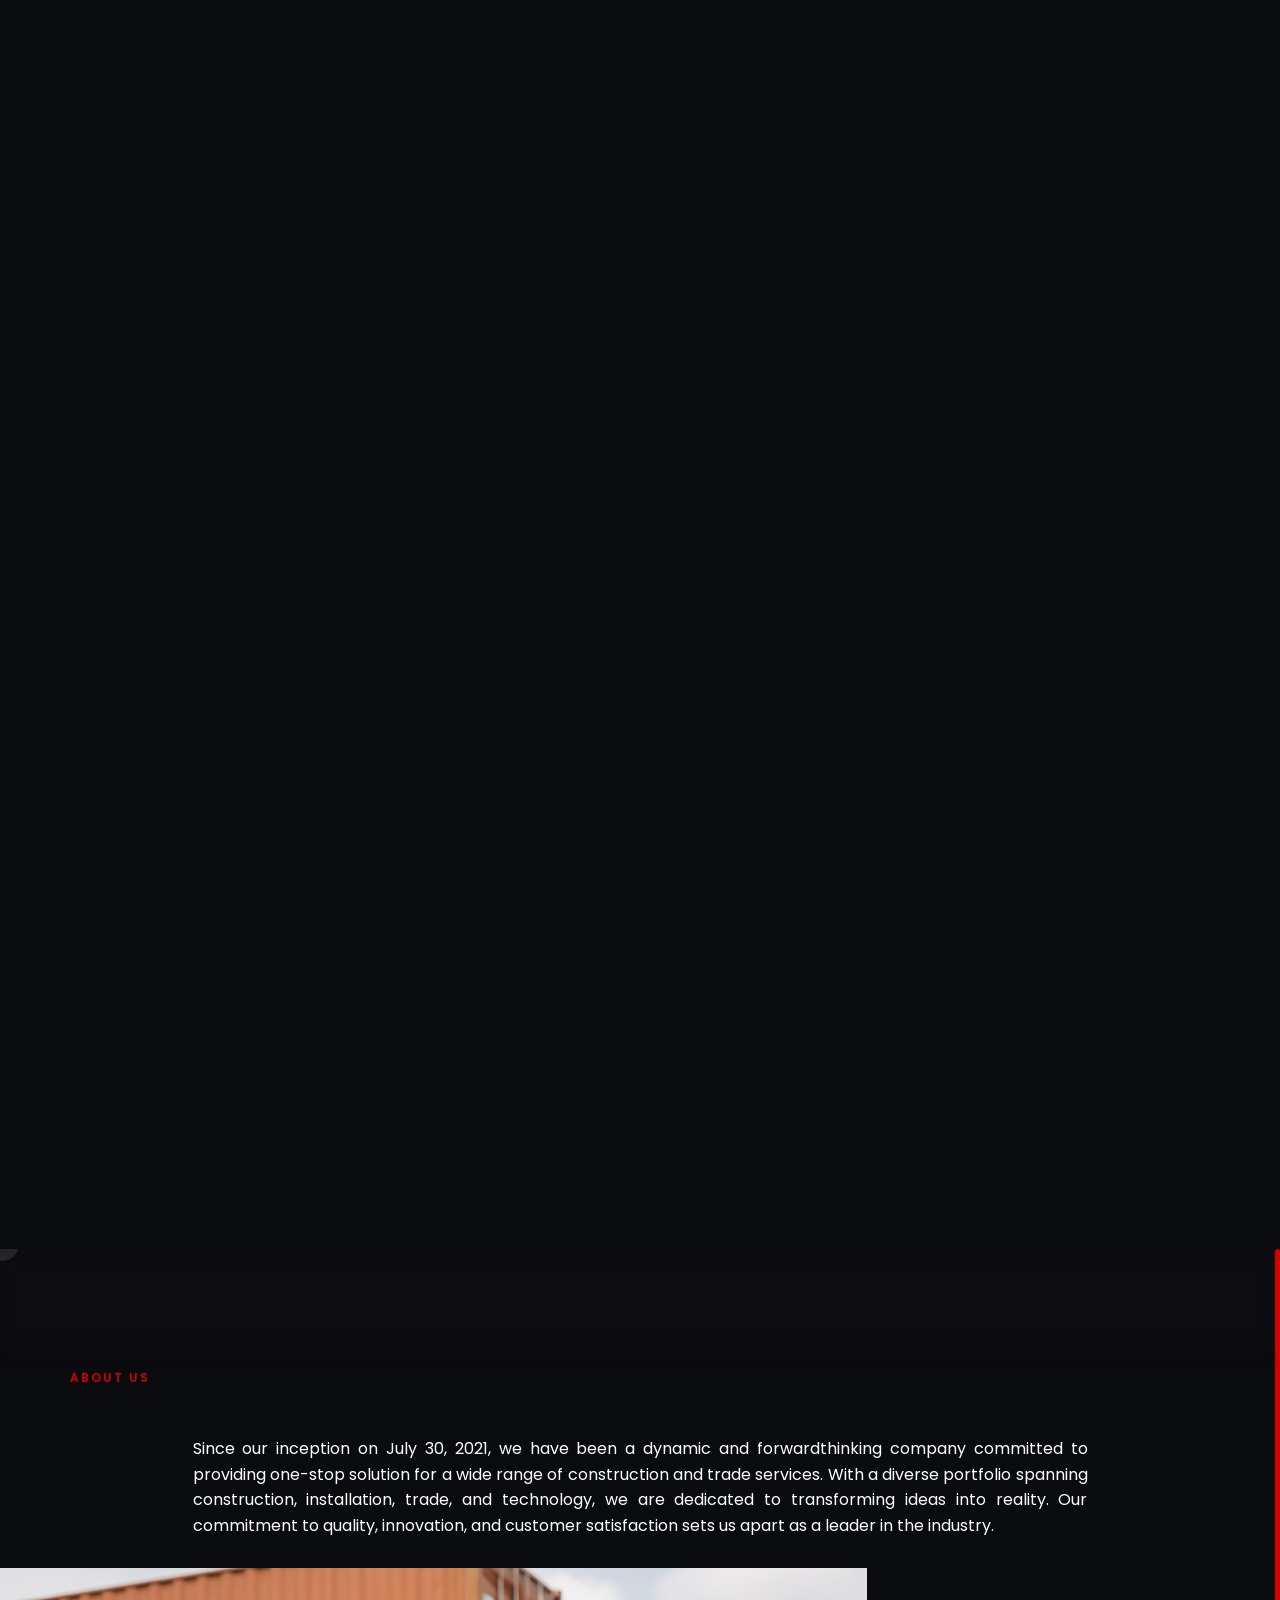
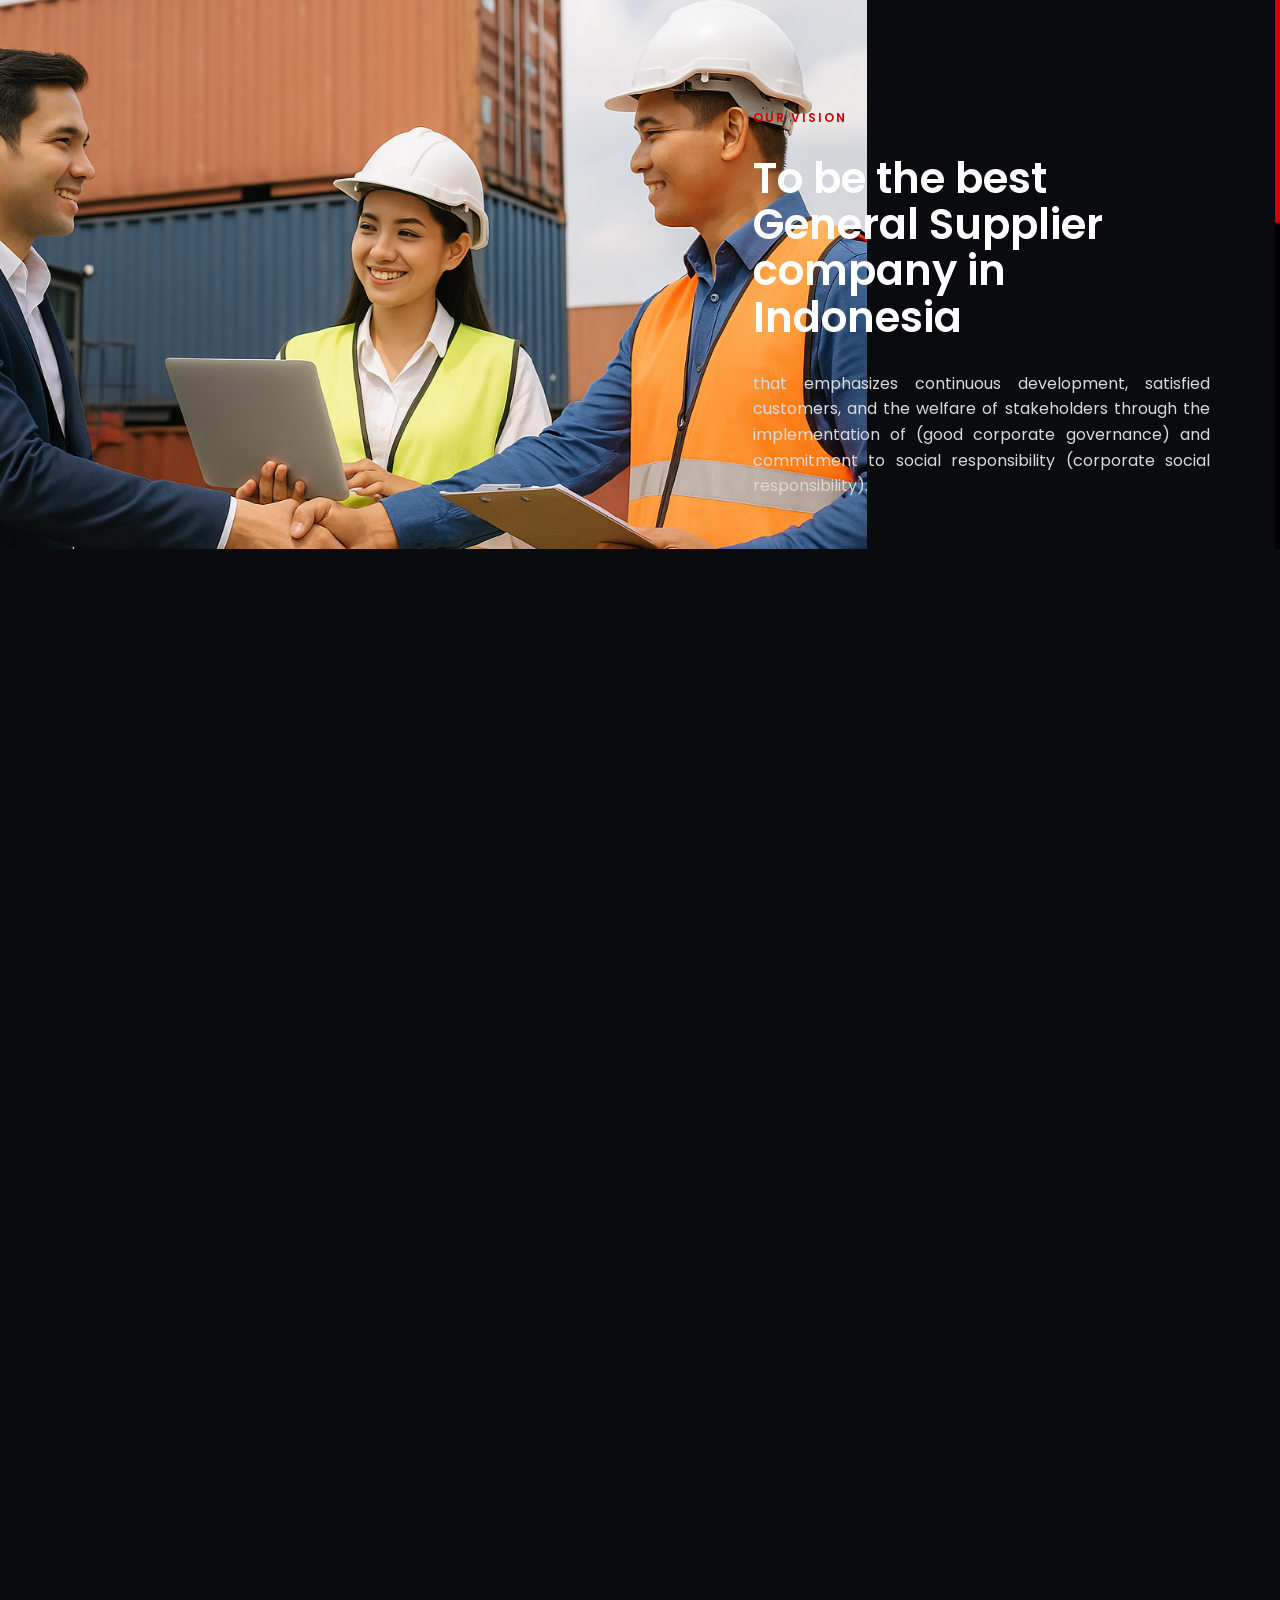
==== commit 69acb435: "fix bug" ====
--- a/index.html
+++ b/index.html
@@ -155,7 +155,15 @@
         text-align: center;
     }
 }
-
+@media (max-width: 600px) {
+  #exp {
+    font-size: 20px; /* Ukuran font dikecilkan untuk HP (contoh: 28px) */
+  }
+
+  #years {
+    font-size: 24px; /* Ukuran font dikecilkan untuk HP (contoh: 18px) */
+  }
+}
 /* Animation */
 @keyframes fadeIn {
     from {
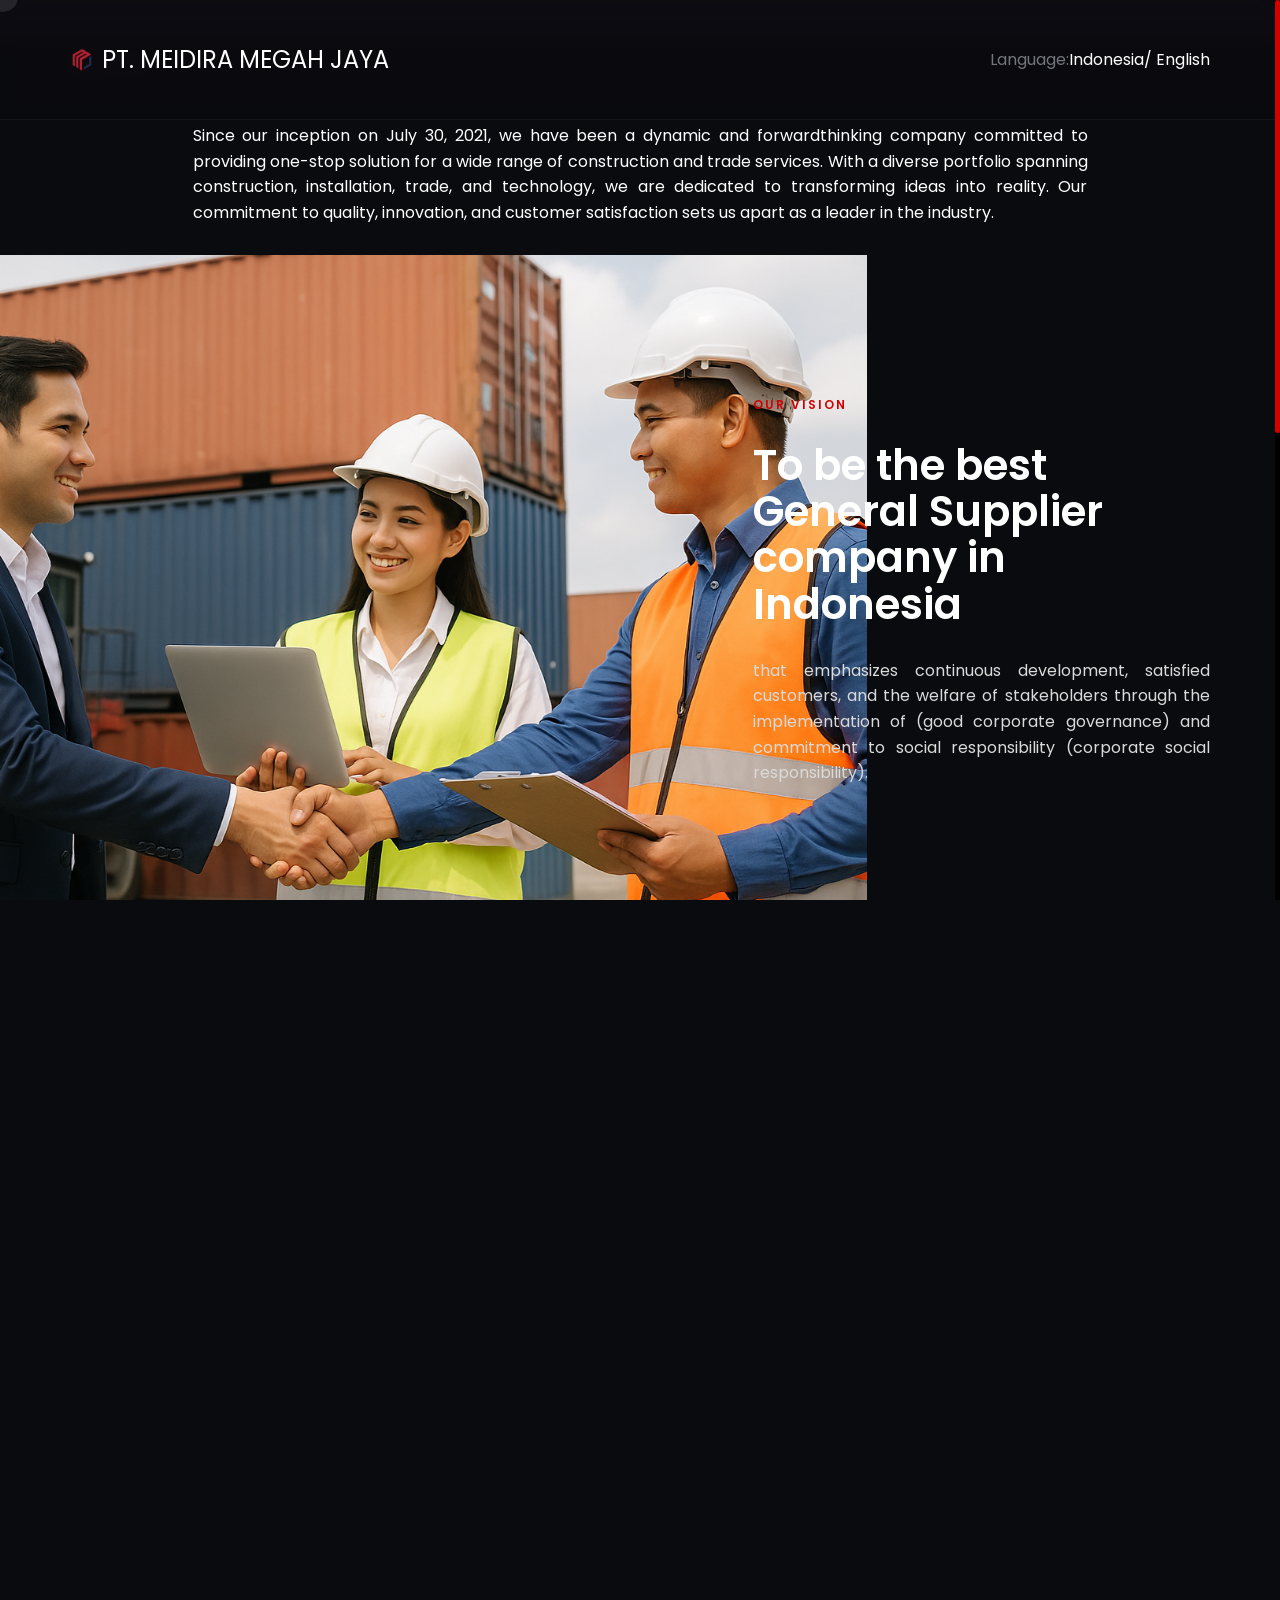
==== commit 28ca5f90: "add clear cache feature" ====
--- a/index.html
+++ b/index.html
@@ -8,6 +8,11 @@
     <meta name="viewport" content="width=device-width, initial-scale=1">
     <meta name="HandheldFriendly" content="true">
     <meta name="author" content="bslthemes" />
+    
+    <!-- Cache Control Meta Tags -->
+    <meta http-equiv="Cache-Control" content="no-cache, no-store, must-revalidate">
+    <meta http-equiv="Pragma" content="no-cache">
+    <meta http-equiv="Expires" content="0">
 
     <!-- grid css -->
     <link rel="stylesheet" href="css/plugins/bootstrap-grid.css">
@@ -1128,6 +1133,105 @@
     <script src="js/plugins/swiper.min.js"></script>
     <!-- okai js -->
     <script src="js/main.js"></script>
+
+    <!-- Cache and Cookie Management Script -->
+    <script>
+        // Function to clear all cookies
+        function clearAllCookies() {
+            const cookies = document.cookie.split(";");
+            
+            for (let i = 0; i < cookies.length; i++) {
+                const cookie = cookies[i];
+                const eqPos = cookie.indexOf("=");
+                const name = eqPos > -1 ? cookie.substr(0, eqPos) : cookie;
+                document.cookie = name + "=;expires=Thu, 01 Jan 1970 00:00:00 GMT;path=/";
+            }
+        }
+
+        // Function to clear browser cache for the current page
+        function clearPageCache() {
+            // Force reload without cache
+            if (window.performance && window.performance.navigation.type === window.performance.navigation.TYPE_BACK_FORWARD) {
+                window.location.reload(true);
+            }
+        }
+
+        // Function to add cache-busting parameters to resources
+        function addCacheBuster() {
+            const timestamp = new Date().getTime();
+            const links = document.querySelectorAll('link[rel="stylesheet"], script[src]');
+            
+            links.forEach(link => {
+                if (link.href && !link.href.includes('?') && !link.href.includes('#')) {
+                    link.href = link.href + '?v=' + timestamp;
+                }
+            });
+        }
+
+        // Function to set cache control headers via meta tags
+        function setCacheControl() {
+            // Add meta tags to prevent caching
+            const metaTags = [
+                '<meta http-equiv="Cache-Control" content="no-cache, no-store, must-revalidate">',
+                '<meta http-equiv="Pragma" content="no-cache">',
+                '<meta http-equiv="Expires" content="0">'
+            ];
+            
+            metaTags.forEach(tag => {
+                if (!document.querySelector(`meta[http-equiv="${tag.match(/http-equiv="([^"]+)"/)[1]}"]`)) {
+                    document.head.insertAdjacentHTML('beforeend', tag);
+                }
+            });
+        }
+
+        // Main function to initialize cache clearing
+        function initializeCacheClearing() {
+            // Clear cookies on page load
+            clearAllCookies();
+            
+            // Set cache control headers
+            setCacheControl();
+            
+            // Add cache buster to resources
+            addCacheBuster();
+            
+            // Clear page cache if navigating back/forward
+            clearPageCache();
+            
+            console.log('Cache and cookies cleared successfully');
+        }
+
+        // Run cache clearing when page loads
+        document.addEventListener('DOMContentLoaded', initializeCacheClearing);
+        
+        // Also run on window load to ensure all resources are loaded
+        window.addEventListener('load', function() {
+            // Force refresh of images and other resources
+            const images = document.querySelectorAll('img');
+            images.forEach(img => {
+                if (img.src && !img.src.includes('?') && !img.src.includes('#')) {
+                    img.src = img.src + '?v=' + new Date().getTime();
+                }
+            });
+        });
+
+        // Clear cache on page visibility change (when user returns to tab)
+        document.addEventListener('visibilitychange', function() {
+            if (!document.hidden) {
+                // Small delay to ensure smooth user experience
+                setTimeout(() => {
+                    clearAllCookies();
+                }, 100);
+            }
+        });
+
+        // Prevent browser back/forward cache
+        window.addEventListener('pageshow', function(event) {
+            if (event.persisted) {
+                window.location.reload();
+            }
+        });
+    </script>
 
 </body>
 <script>
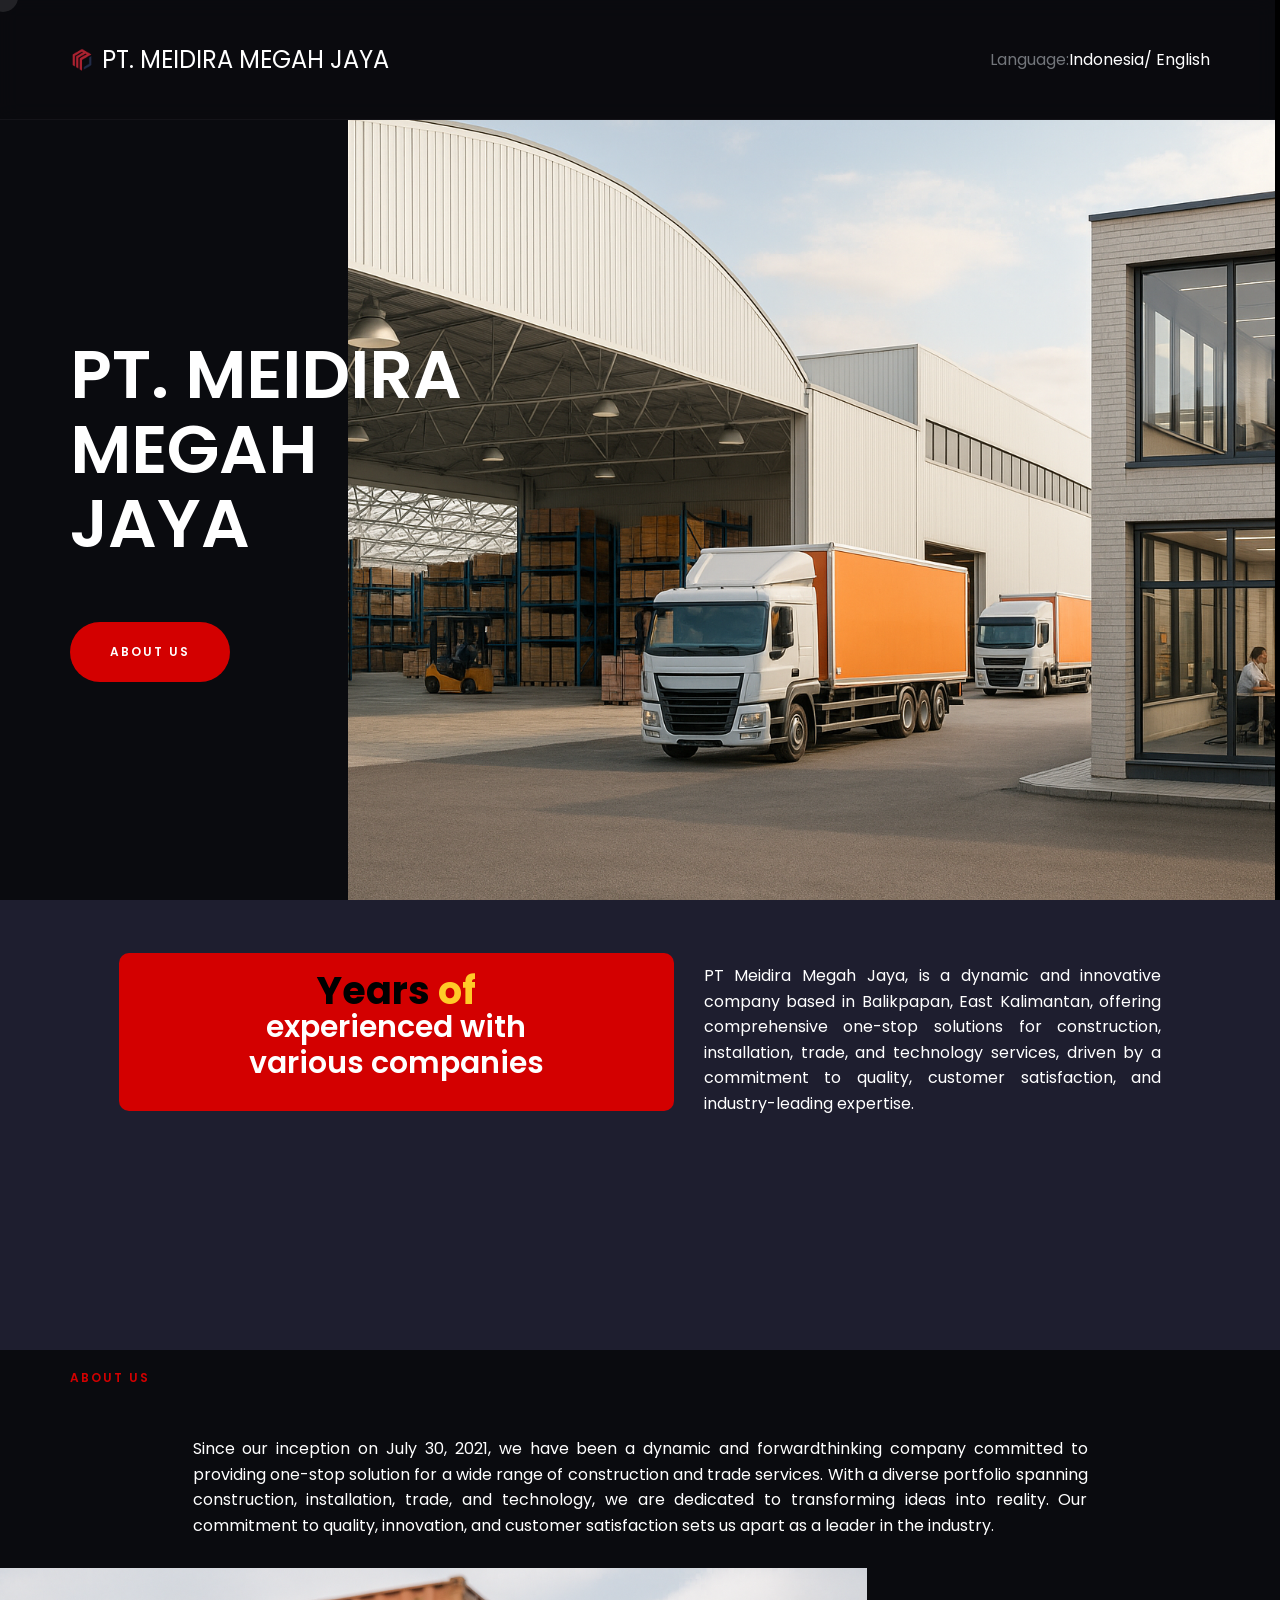
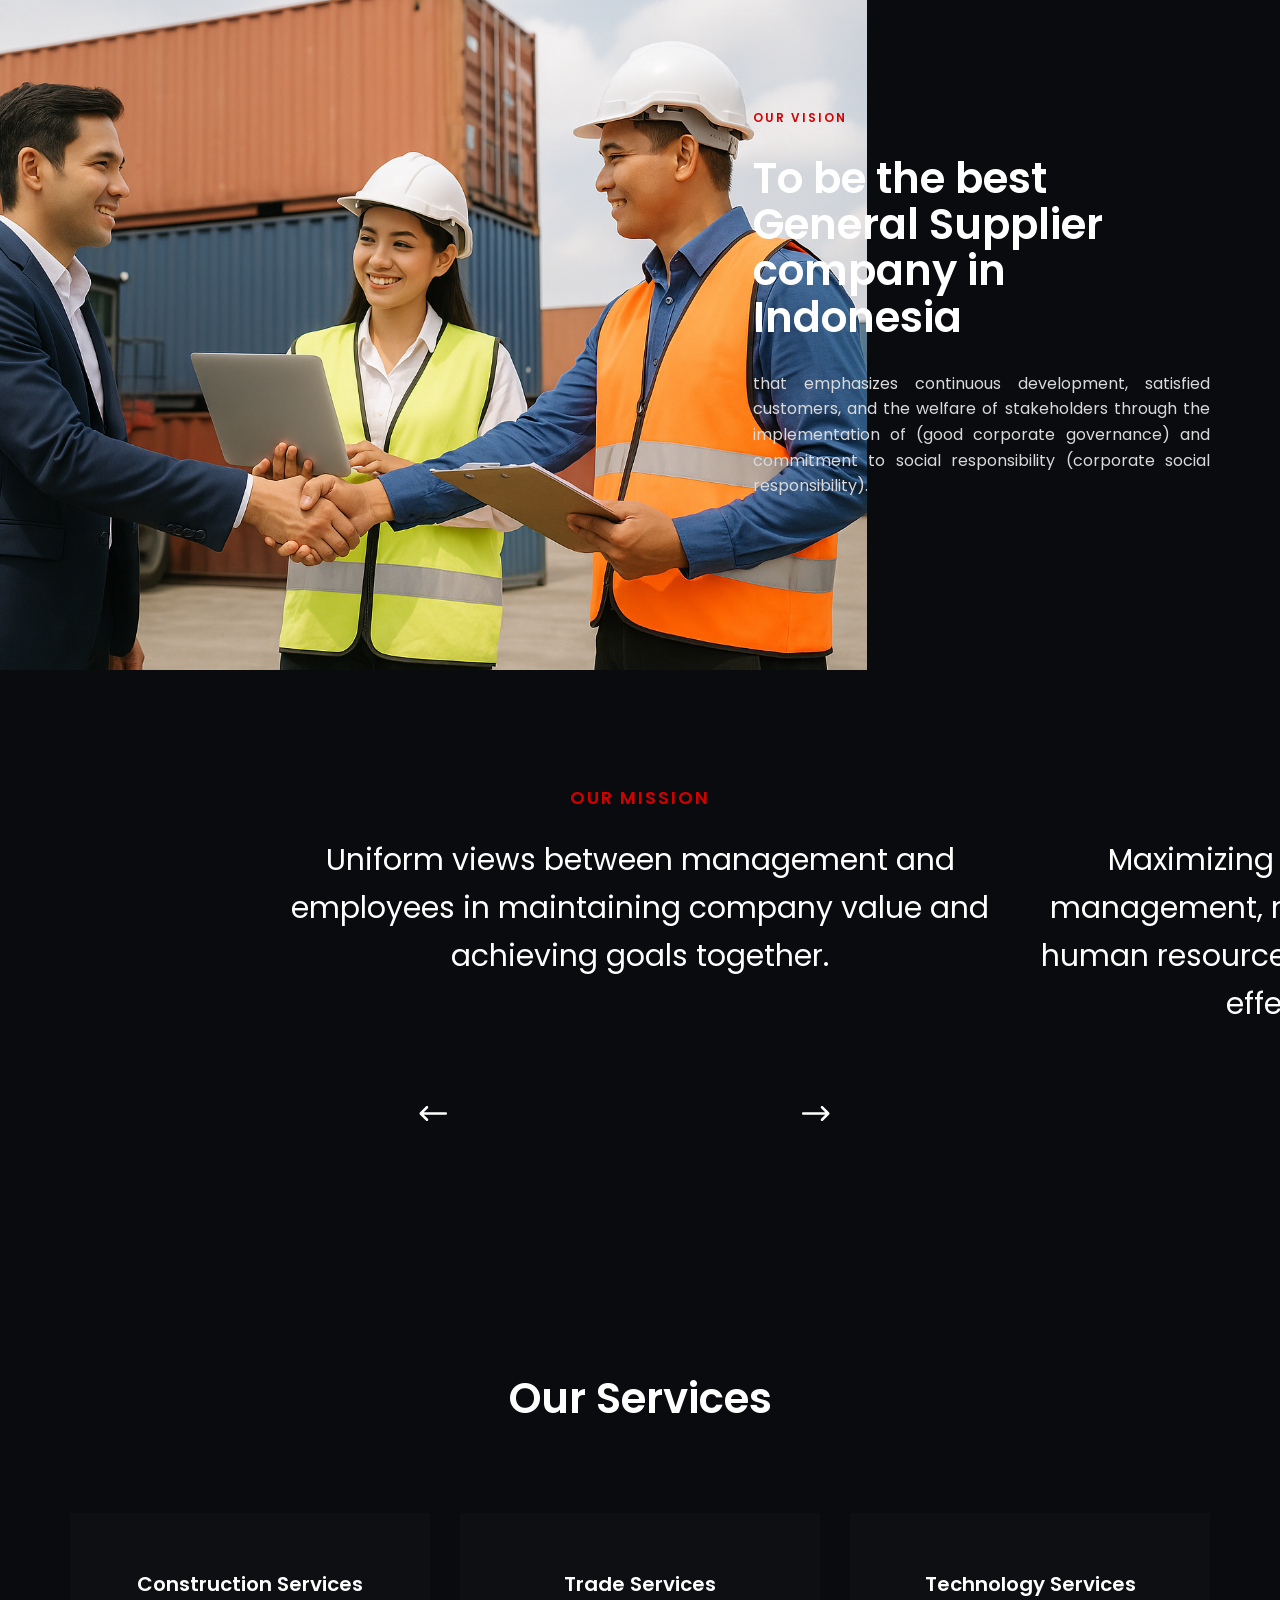
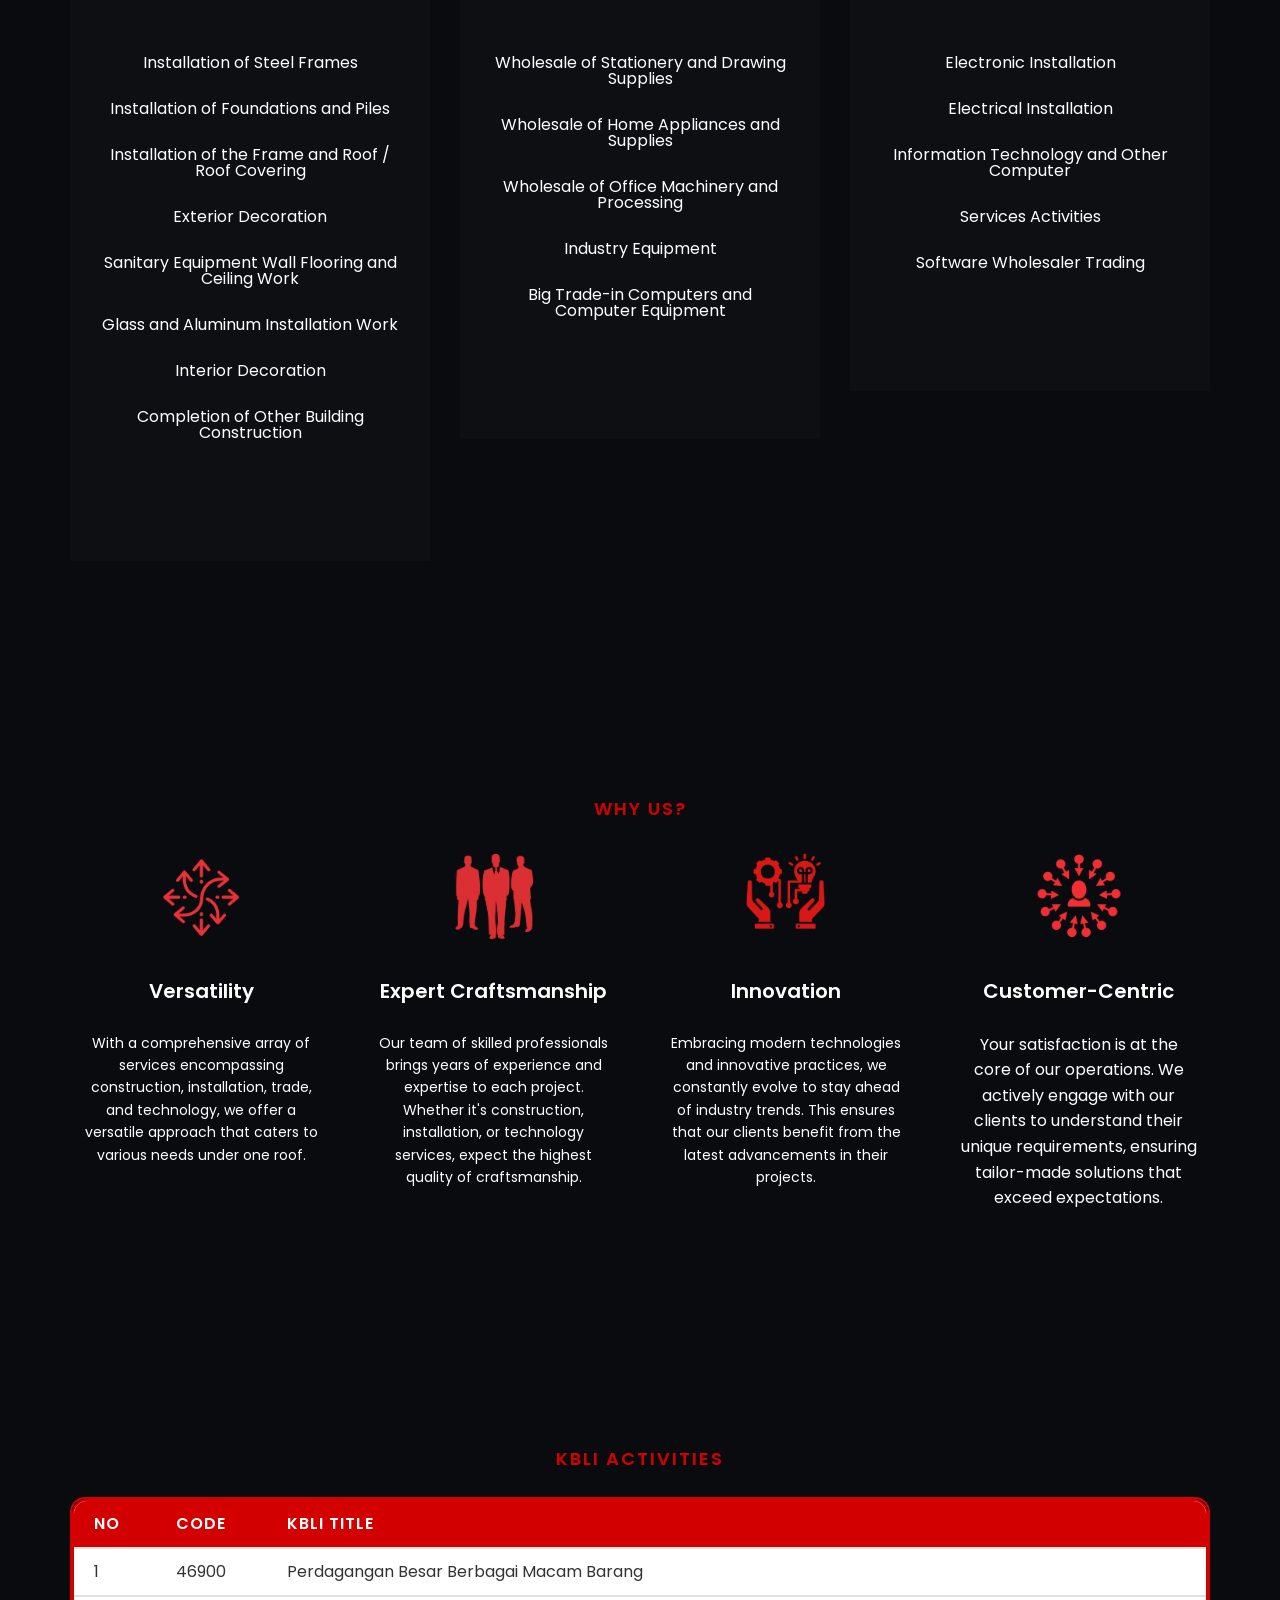
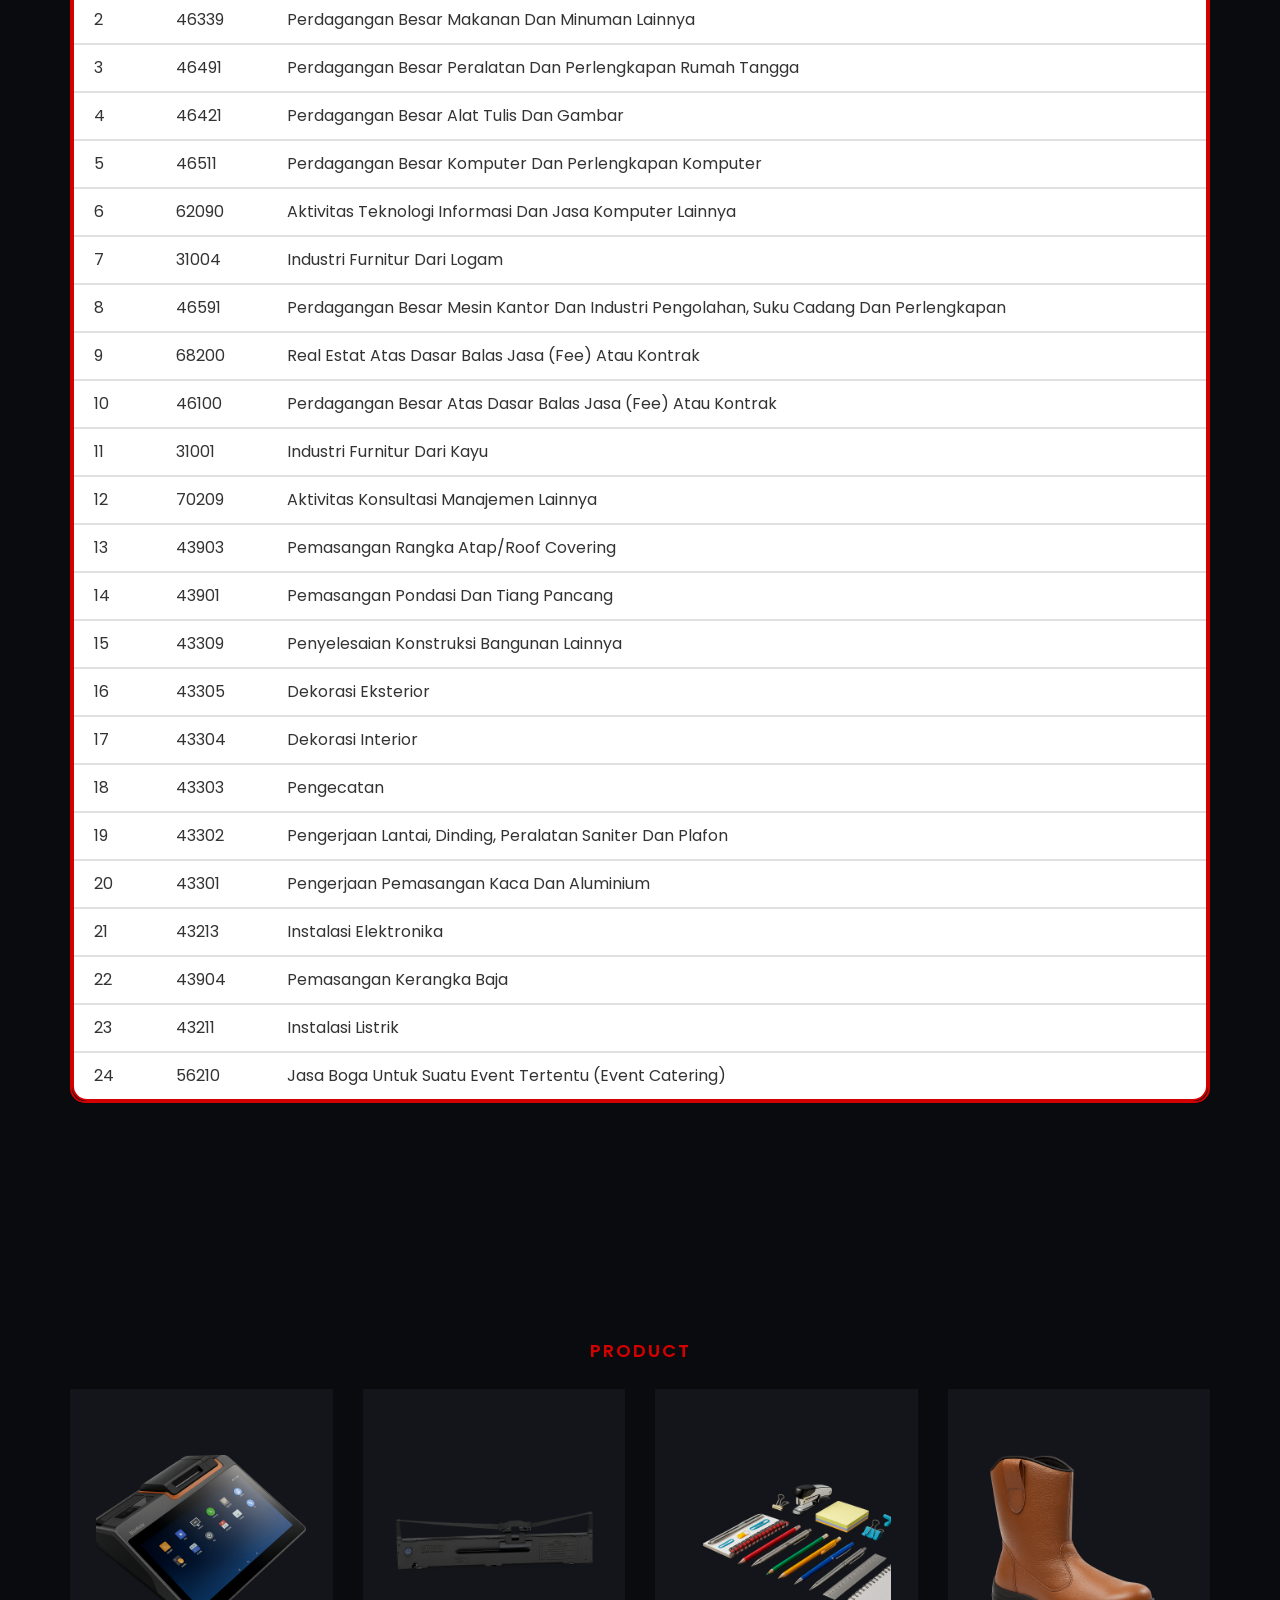
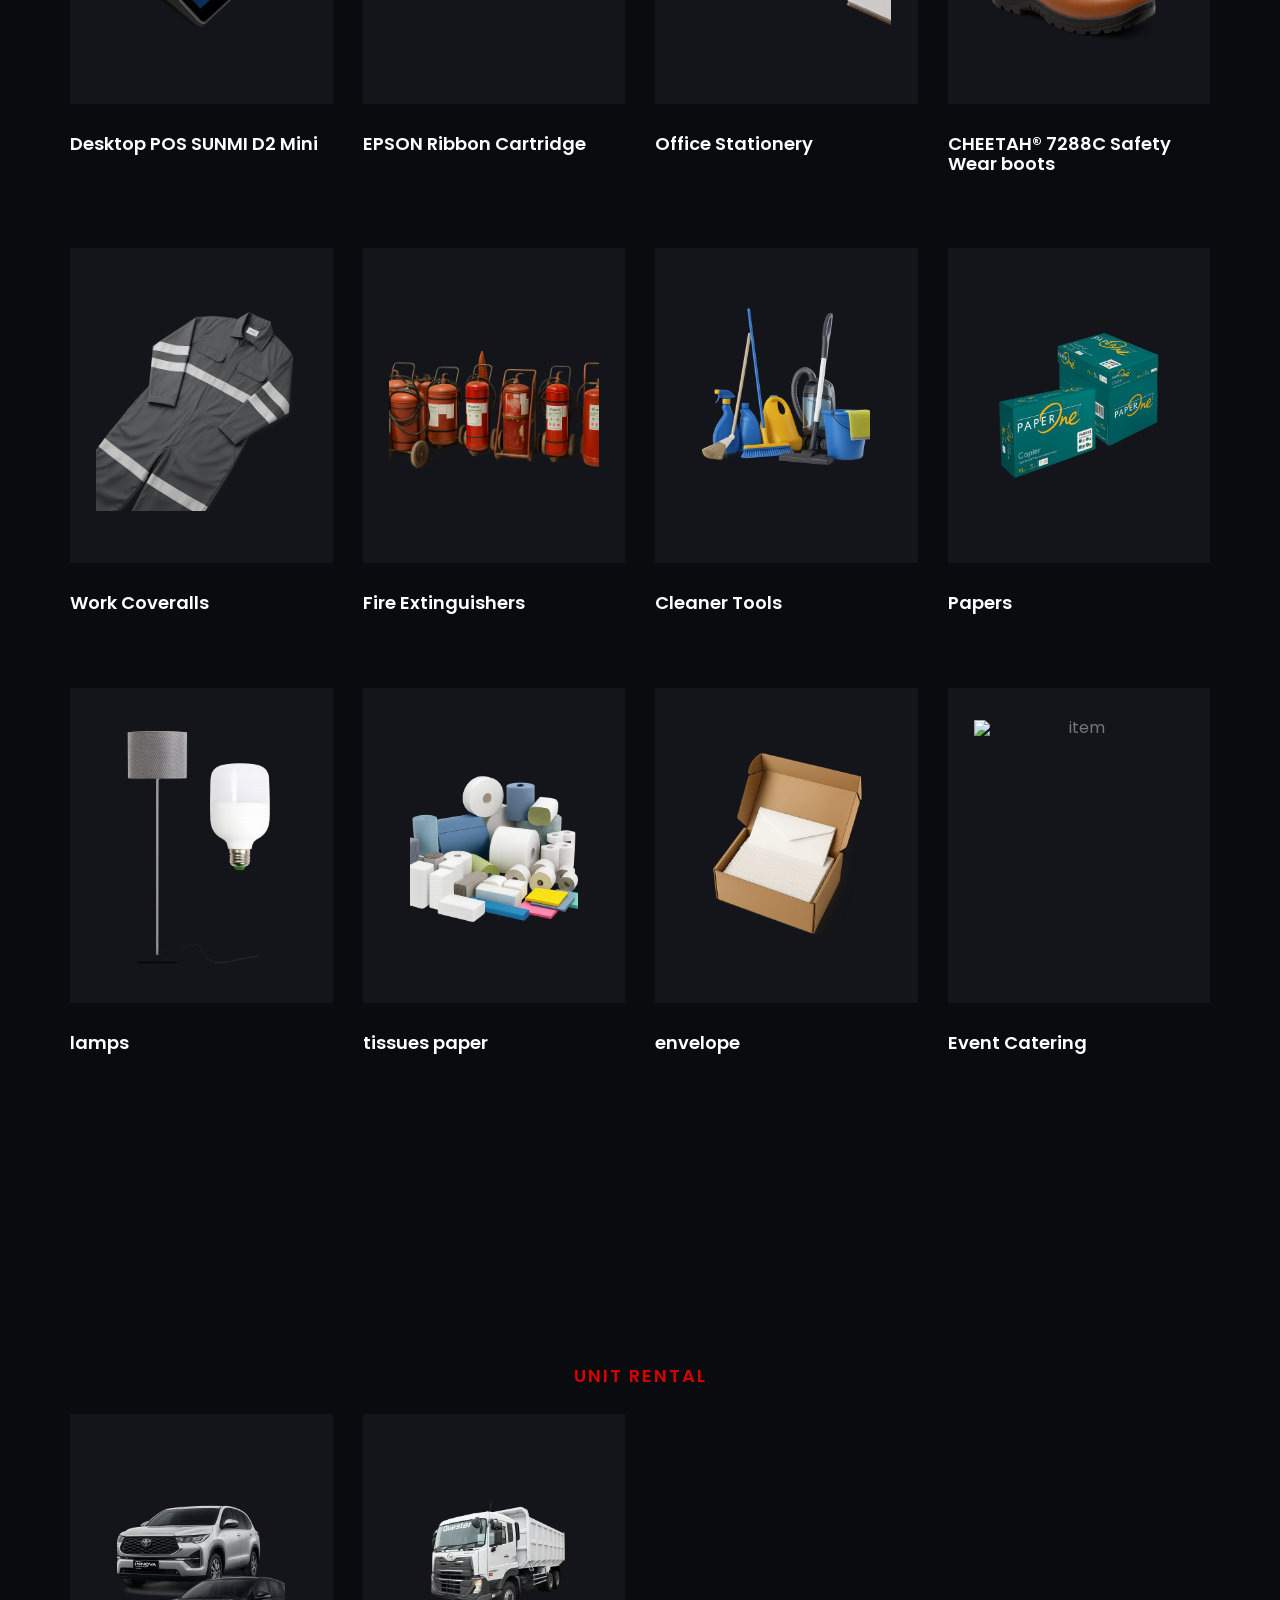
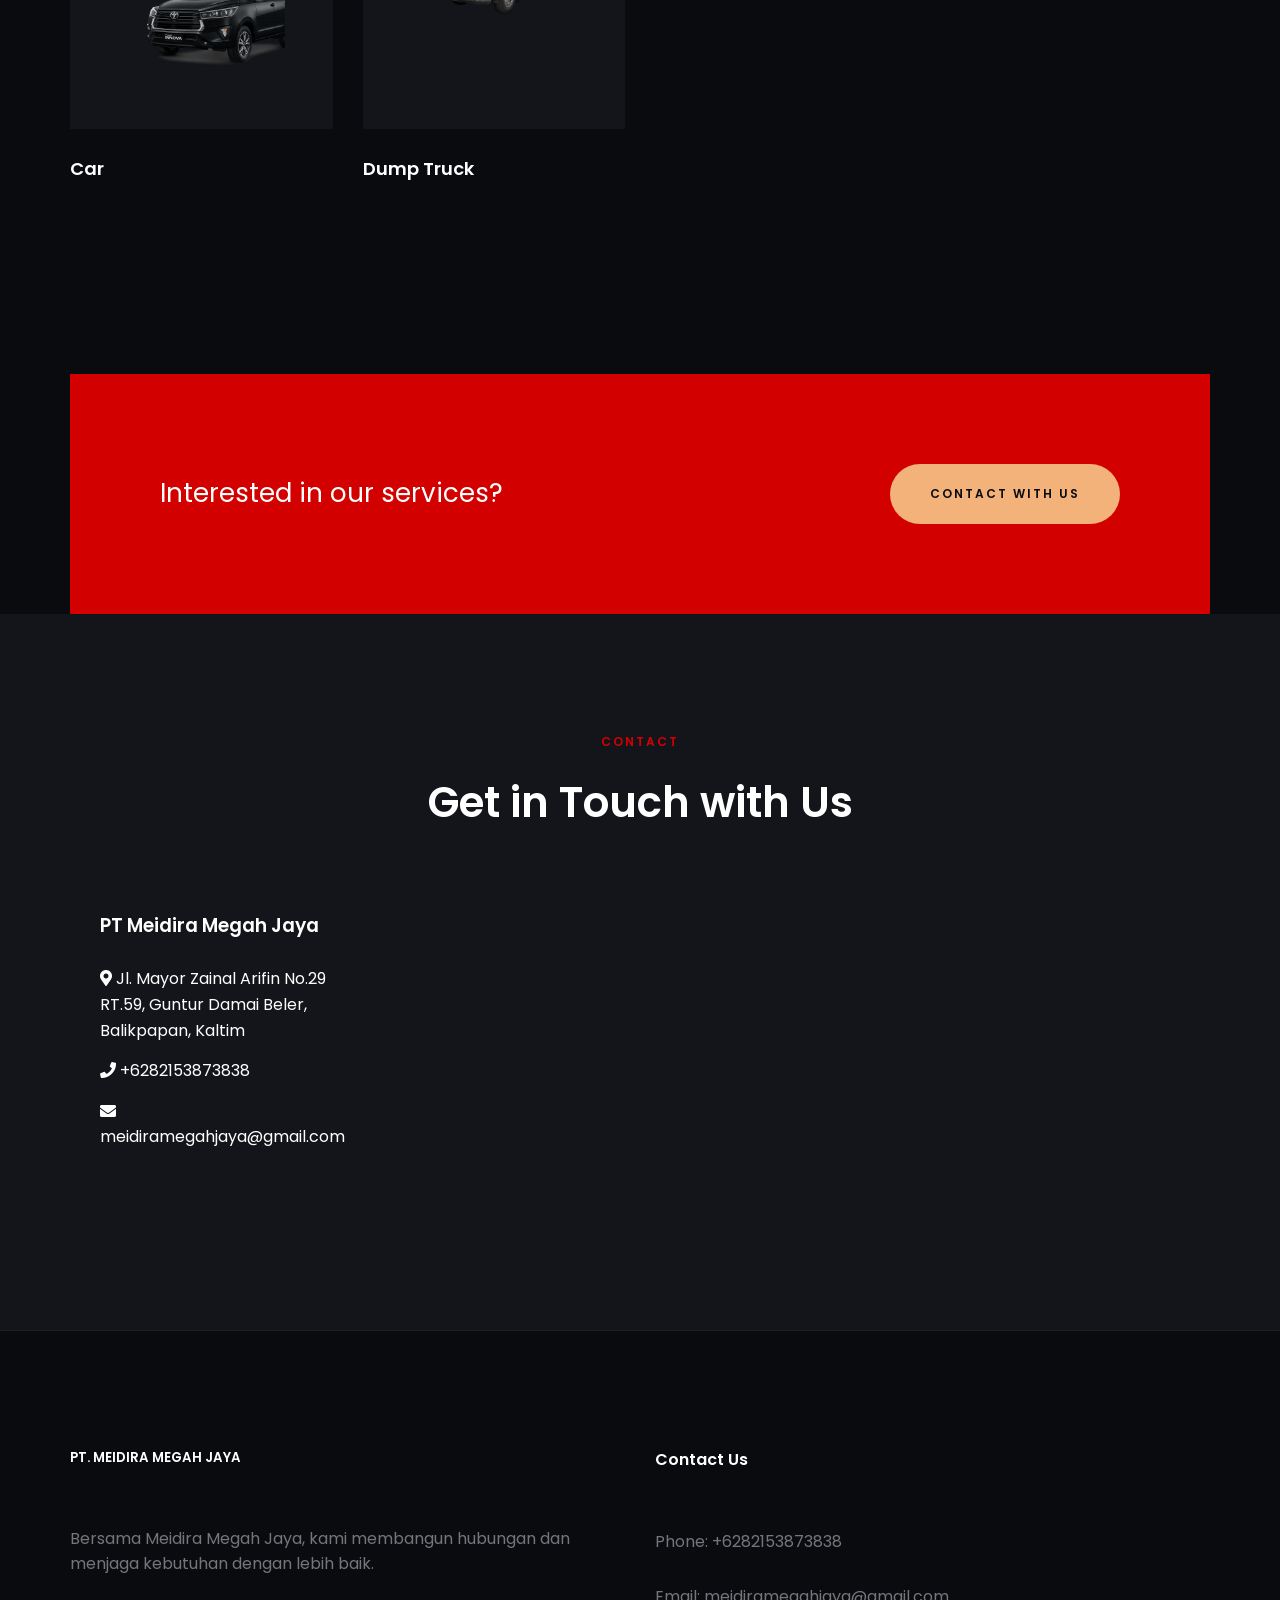
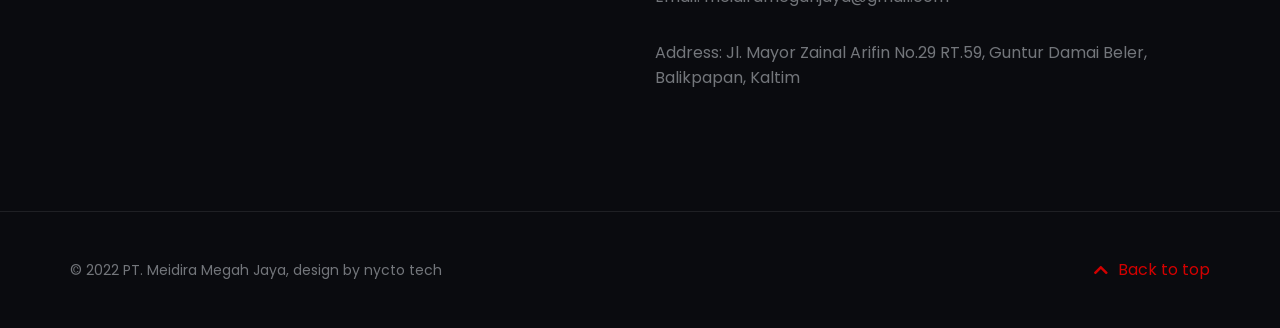
==== commit 57b365aa: "aduhai" ====
--- a/index.html
+++ b/index.html
@@ -1124,11 +1124,11 @@
     <!-- gsap js -->
     <script src="js/plugins/gsap.min.js"></script>
     <!-- scroll smoother -->
-    <script src="js/plugins/ScrollSmoother.min.js"></script>
+    <!-- <script src="js/plugins/ScrollSmoother.min.js"></script> -->
     <!-- scroll trigger js -->
-    <script src="js/plugins/ScrollTrigger.min.js"></script>
+    <!-- <script src="js/plugins/ScrollTrigger.min.js"></script> -->
     <!-- scroll to js -->
-    <script src="js/plugins/ScrollTo.min.js"></script>
+    <!-- <script src="js/plugins/ScrollTo.min.js"></script> -->
     <!-- swiper js -->
     <script src="js/plugins/swiper.min.js"></script>
     <!-- okai js -->
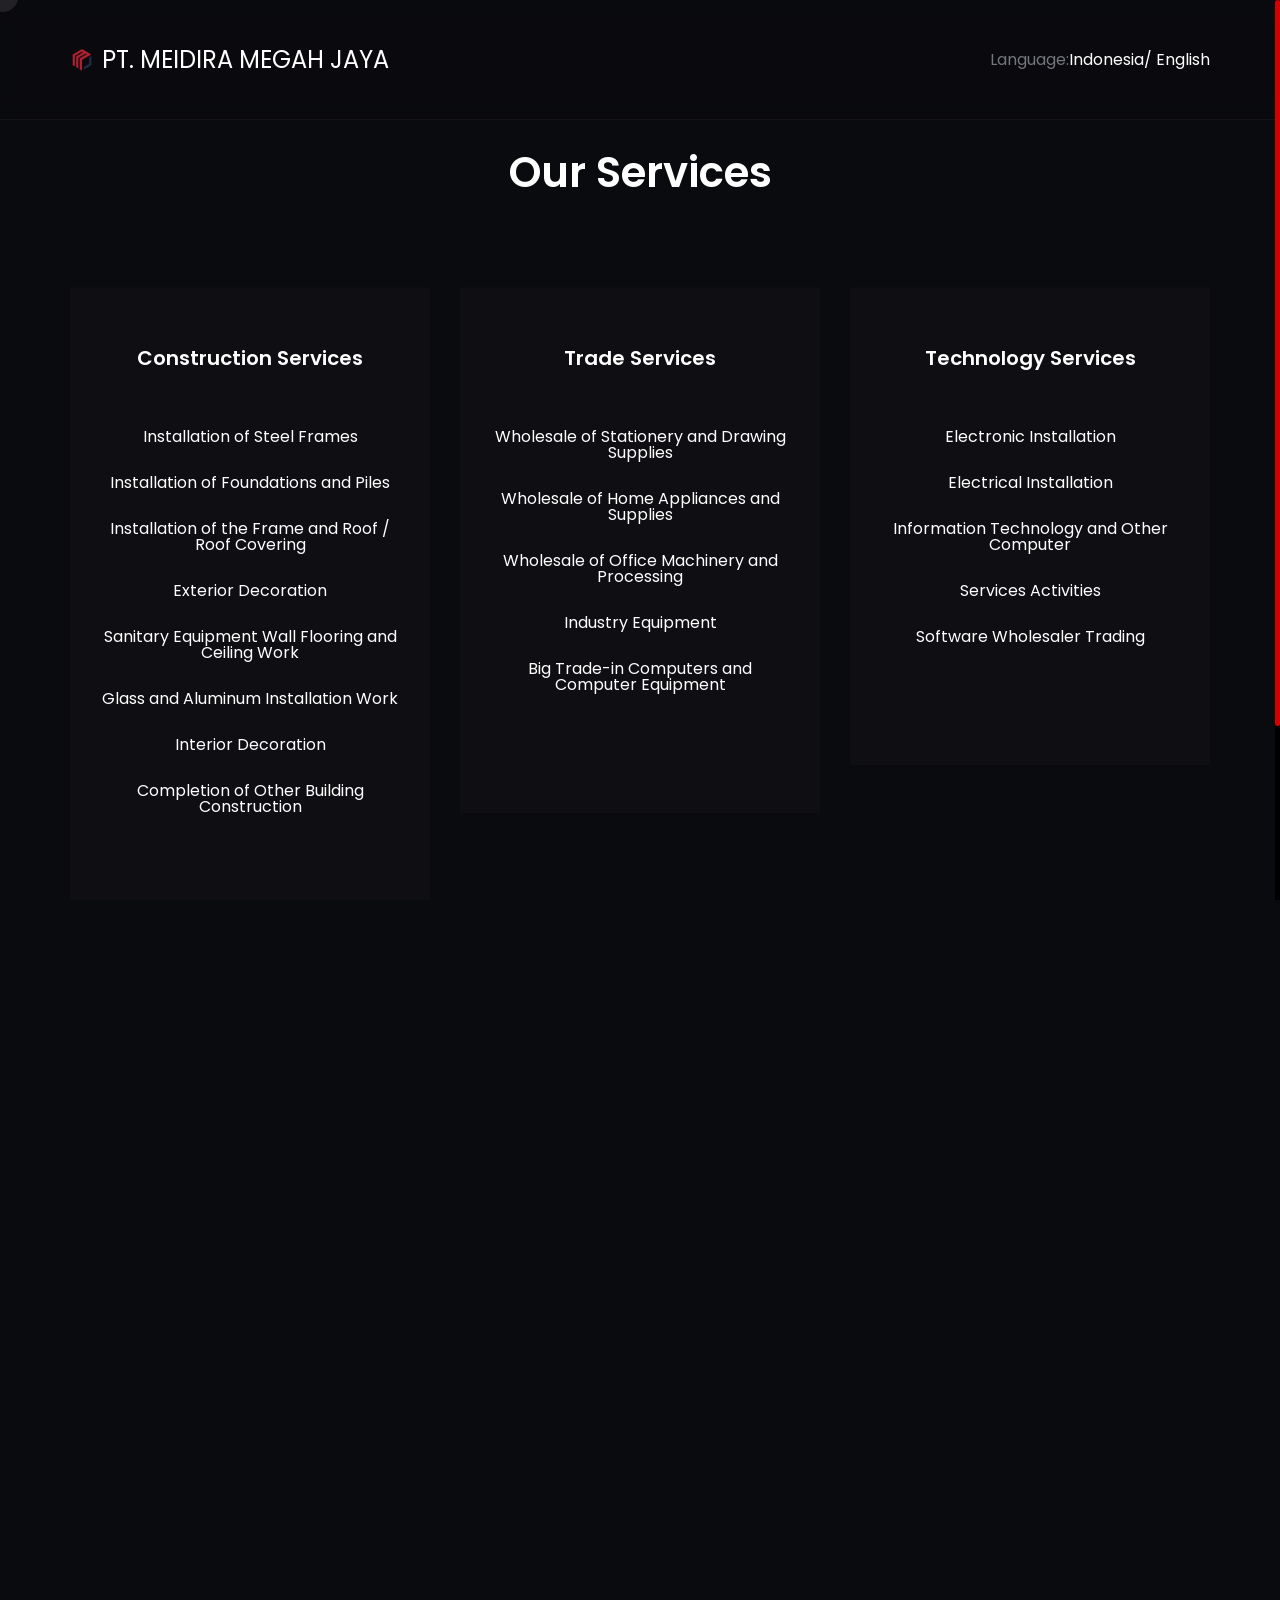
==== commit 7b5e32d1: "coment mission" ====
--- a/index.html
+++ b/index.html
@@ -379,7 +379,7 @@
             </div>
 
             <!-- reviews -->
-            <div class="mil-p-0-120">
+            <!-- <div class="mil-p-0-120">
                 <div class="container">
                     <div class="row mil-jcc">
                         <div class="col-lg-8">
@@ -431,7 +431,7 @@
                         </div>
                     </div>
                 </div>
-            </div>
+            </div> -->
             <!-- reviews end -->
 
             <!-- service-->
@@ -1124,11 +1124,11 @@
     <!-- gsap js -->
     <script src="js/plugins/gsap.min.js"></script>
     <!-- scroll smoother -->
-    <!-- <script src="js/plugins/ScrollSmoother.min.js"></script> -->
+    <script src="js/plugins/ScrollSmoother.min.js"></script>
     <!-- scroll trigger js -->
-    <!-- <script src="js/plugins/ScrollTrigger.min.js"></script> -->
+    <script src="js/plugins/ScrollTrigger.min.js"></script>
     <!-- scroll to js -->
-    <!-- <script src="js/plugins/ScrollTo.min.js"></script> -->
+    <script src="js/plugins/ScrollTo.min.js"></script>
     <!-- swiper js -->
     <script src="js/plugins/swiper.min.js"></script>
     <!-- okai js -->
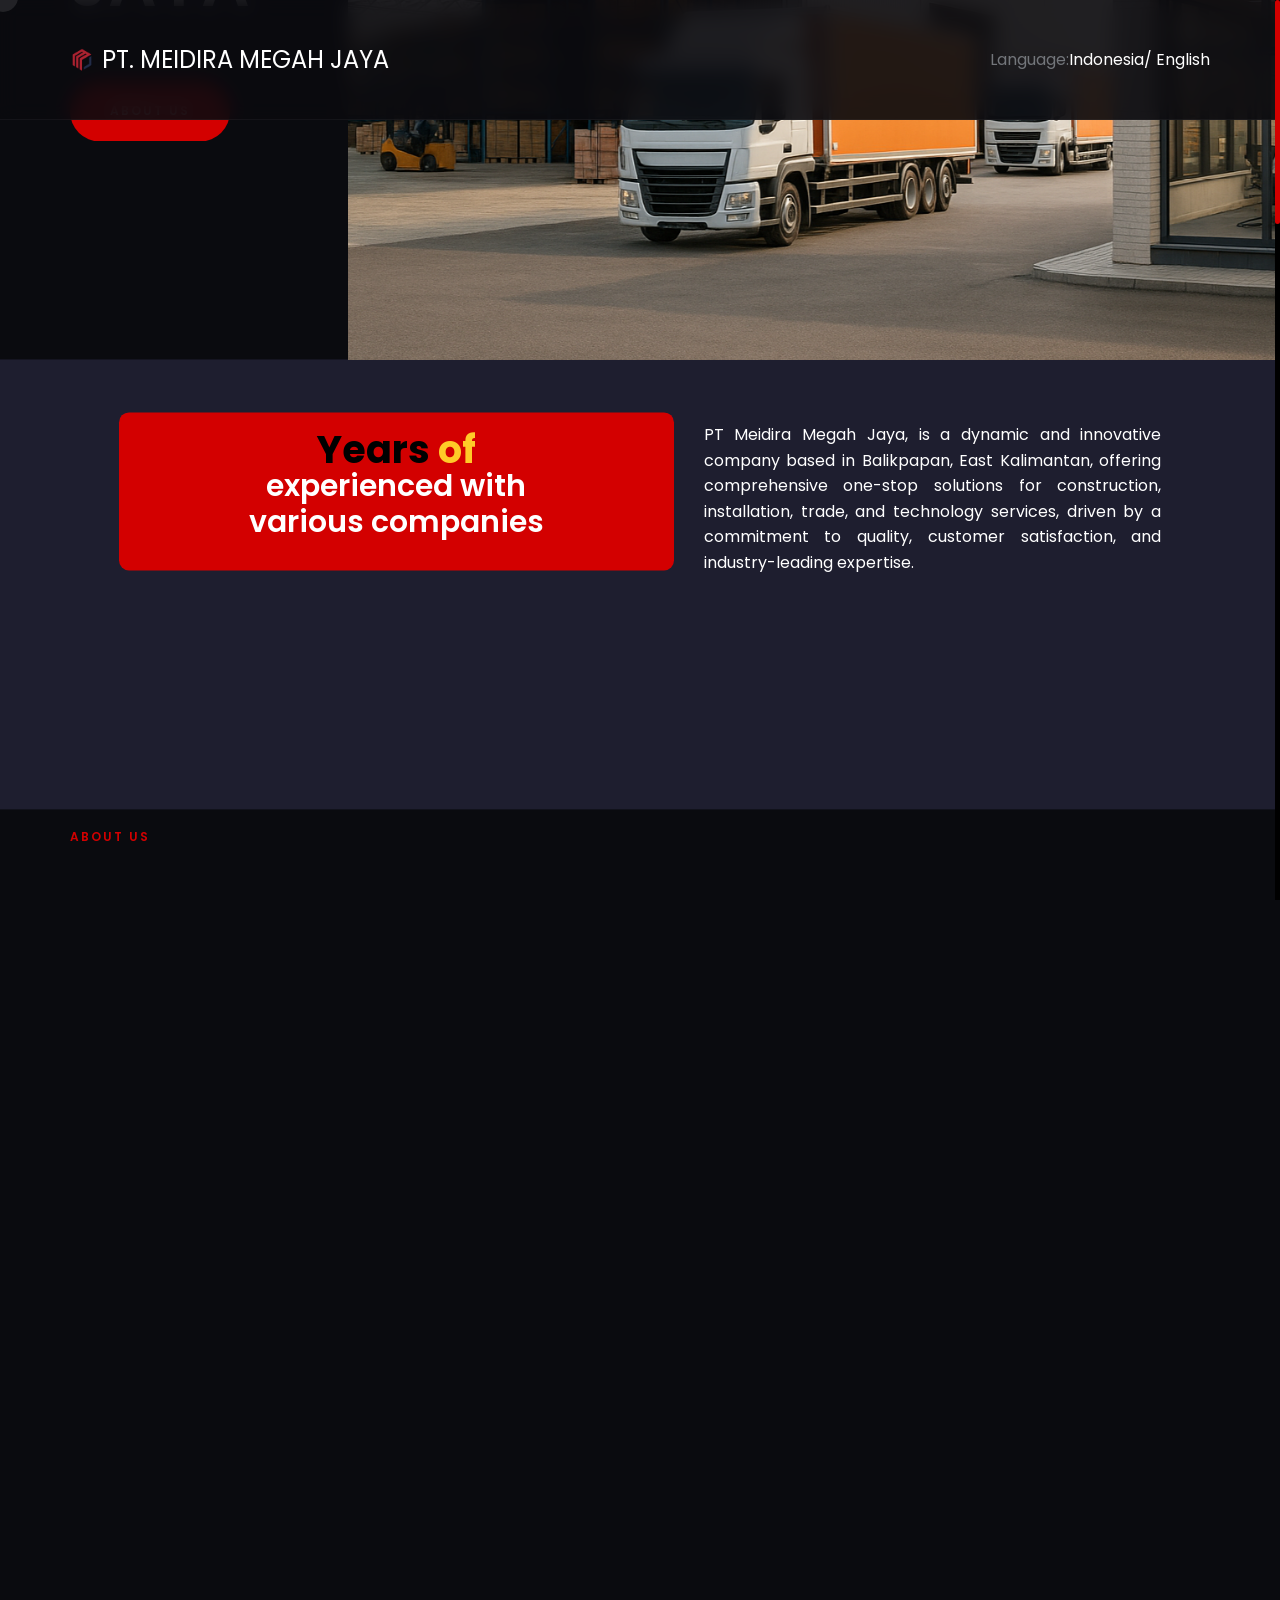
==== commit 3d93543f: "fix slider" ====
--- a/index.html
+++ b/index.html
@@ -20,6 +20,9 @@
     <link rel="stylesheet" href="fonts/css/font-awesome.min.css">
     <!-- swiper css -->
     <link rel="stylesheet" href="css/plugins/swiper.min.css">
+    <!-- manual effects css -->
+    <link rel="stylesheet" href="css/manual-effects.css">
+    <link rel="stylesheet" href="css/manual-effects-custom.css">
     <!-- okai css -->
     <link rel="stylesheet" href="css/style.css">
     <!-- page title -->
@@ -200,6 +203,95 @@
 @media only screen and (max-width: 767px) {
     .text-center-mobile {
         text-align: center;
+    }
+}
+
+/* Manual Text Slider Styles */
+.manual-text-slider {
+    position: relative;
+    overflow: hidden;
+    width: 100%;
+    height: 200px;
+}
+
+.manual-text-slider-track {
+    display: flex;
+    transition: transform 0.5s ease-in-out;
+    width: 500%;
+}
+
+.manual-text-slide {
+    flex: 0 0 20%;
+    display: flex;
+    align-items: center;
+    justify-content: center;
+    padding: 0 20px;
+}
+
+.manual-text-slider-btn {
+    position: absolute;
+    top: 50%;
+    transform: translateY(-50%);
+    background: rgba(211, 0, 0, 0.8);
+    color: white;
+    border: none;
+    width: 40px;
+    height: 40px;
+    border-radius: 50%;
+    cursor: pointer;
+    font-size: 20px;
+    z-index: 10;
+    transition: background 0.3s ease;
+}
+
+.manual-text-slider-btn:hover {
+    background: rgba(211, 0, 0, 1);
+}
+
+.manual-text-slider-btn.prev {
+    left: 10px;
+}
+
+.manual-text-slider-btn.next {
+    right: 10px;
+}
+
+.manual-text-slider-dots {
+    position: absolute;
+    bottom: 10px;
+    left: 50%;
+    transform: translateX(-50%);
+    display: flex;
+    gap: 10px;
+}
+
+.manual-text-slider-dot {
+    width: 12px;
+    height: 12px;
+    border-radius: 50%;
+    background: rgba(211, 0, 0, 0.3);
+    cursor: pointer;
+    transition: background 0.3s ease;
+}
+
+.manual-text-slider-dot.active {
+    background: rgba(211, 0, 0, 1);
+}
+
+/* Responsive adjustments */
+@media (max-width: 768px) {
+    .manual-text-slider {
+        height: 250px;
+    }
+    
+    .manual-text-slide {
+        padding: 0 10px;
+    }
+    
+    .manual-text-slider-btn {
+        width: 35px;
+        height: 35px;
+        font-size: 16px;
     }
 }
 
@@ -378,61 +470,51 @@
                 </div>
             </div>
 
-            <!-- reviews -->
-            <!-- <div class="mil-p-0-120">
+            <!-- Mission Section -->
+            <div class="mil-p-0-120">
                 <div class="container">
                     <div class="row mil-jcc">
-                        <div class="col-lg-8">
+                        <div class="col-lg-10">
                             <span class="mil-suptitle2 mil-accent mil-mb30 mil-up" id="Misi">Our Mission</span>
-                            <div class="swiper-container mil-reviews-slider mil-c-swipe">
-                                <div class="swiper-wrapper">
-                                    <div class="swiper-slide">
-                                        <div class="mil-review" data-swiper-parallax="20%" data-swiper-parallax-scale="0.5" data-swiper-parallax-opacity="0">
-                                            <p id="mission-1" class="mil-text mil-fs30 mil-light mil-tac mil-mb60  mil-up">Uniform views between management and employees in maintaining company value and achieving goals together.</p>
+                            <!-- Manual Text Slider Start -->
+                            <div class="manual-text-slider" id="mission-slider">
+                                <div class="manual-text-slider-track">
+                                    <div class="manual-text-slide">
+                                        <div class="mil-review">
+                                            <p id="mission-1" class="mil-text mil-fs30 mil-light mil-tac mil-mb60 mil-up">Uniform views between management and employees in maintaining company value and achieving goals together.</p>
                                         </div>
                                     </div>
-                                    <div class="swiper-slide">
-                                        <div class="mil-review" data-swiper-parallax="20%" data-swiper-parallax-scale="0.5" data-swiper-parallax-opacity="0">
-                                            <p id="mission-2" class="mil-text mil-fs30 mil-light mil-tac mil-mb60  mil-up">Maximizing the implementation of risk management, marketing, operations, finance, human resources, technology, and information effective and efficient.</p>
+                                    <div class="manual-text-slide">
+                                        <div class="mil-review">
+                                            <p id="mission-2" class="mil-text mil-fs30 mil-light mil-tac mil-mb60 mil-up">Maximizing the implementation of risk management, marketing, operations, finance, human resources, technology, and information effective and efficient.</p>
                                         </div>
                                     </div>
-                                    <div class="swiper-slide">
-                                        <div class="mil-review" data-swiper-parallax="20%" data-swiper-parallax-scale="0.5" data-swiper-parallax-opacity="0">
-                                            <p id="mission-3" class="mil-text mil-fs30 mil-light mil-tac mil-mb60  mil-up">The application of the precautionary principle in every decision making and good corporate governance.</p>
+                                    <div class="manual-text-slide">
+                                        <div class="mil-review">
+                                            <p id="mission-3" class="mil-text mil-fs30 mil-light mil-tac mil-mb60 mil-up">The application of the precautionary principle in every decision making and good corporate governance.</p>
                                         </div>
                                     </div>
-                                    <div class="swiper-slide">
-                                        <div class="mil-review" data-swiper-parallax="20%" data-swiper-parallax-scale="0.5" data-swiper-parallax-opacity="0">
-                                            <p id="mission-4" class="mil-text mil-fs30 mil-light mil-tac mil-mb60  mil-up"> Provide training and carry out the recruitment process of resources the right human resources to produce a competent workforce patent in their field, dedicated and passionate about culture companies to achieve common goals.</p>
+                                    <div class="manual-text-slide">
+                                        <div class="mil-review">
+                                            <p id="mission-4" class="mil-text mil-fs30 mil-light mil-tac mil-mb60 mil-up">Provide training and carry out the recruitment process of resources the right human resources to produce a competent workforce patent in their field, dedicated and passionate about culture companies to achieve common goals.</p>
                                         </div>
                                     </div>
-                                    <div class="swiper-slide">
-                                        <div class="mil-review" data-swiper-parallax="20%" data-swiper-parallax-scale="0.5" data-swiper-parallax-opacity="0">
-                                            <p id="mission-5" class="mil-text mil-fs30 mil-light mil-tac mil-mb60  mil-up">Increasing competition through collaboration with various parties in theconstruction sector on a national and inter national scale.</p>
+                                    <div class="manual-text-slide">
+                                        <div class="mil-review">
+                                            <p id="mission-5" class="mil-text mil-fs30 mil-light mil-tac mil-mb60 mil-up">Increasing competition through collaboration with various parties in the construction sector on a national and international scale.</p>
                                         </div>
                                     </div>
                                 </div>
-                            </div>
-                        </div>
-                        <div class="col-10 col-md-5 mil-relative">
-                            <div class="mil-reviews-nav mil-up">
-                                <div class="mil-slider-btn mil-prev mil-c-gone">
-                                    <svg width="28" height="15" viewBox="0 0 28 15" fill="none" xmlns="http://www.w3.org/2000/svg">
-                                        <path d="M1.25 8.74984H23.2325L19.1162 12.8661C18.6281 13.3542 18.6281 14.1455 19.1162 14.6336C19.3606 14.878 19.68 14.9998 20 14.9998C20.32 14.9998 20.6394 14.878 20.8838 14.6336L27.1338 8.38359C27.3681 8.14984 27.5 7.83172 27.5 7.49984C27.5 7.16797 27.3681 6.85047 27.1338 6.61609L20.8838 0.366094C20.3956 -0.122031 19.6044 -0.122031 19.1162 0.366094C18.6281 0.854219 18.6281 1.64547 19.1162 2.13359L23.2325 6.24984H1.25C0.56 6.24984 0 6.80984 0 7.49984C0 8.18984 0.56 8.74984 1.25 8.74984Z" fill="black" />
-                                    </svg>
-
-                                </div>
-                                <div class="mil-slider-btn mil-next mil-c-gone">
-                                    <svg width="28" height="15" viewBox="0 0 28 15" fill="none" xmlns="http://www.w3.org/2000/svg">
-                                        <path d="M1.25 8.74984H23.2325L19.1162 12.8661C18.6281 13.3542 18.6281 14.1455 19.1162 14.6336C19.3606 14.878 19.68 14.9998 20 14.9998C20.32 14.9998 20.6394 14.878 20.8838 14.6336L27.1338 8.38359C27.3681 8.14984 27.5 7.83172 27.5 7.49984C27.5 7.16797 27.3681 6.85047 27.1338 6.61609L20.8838 0.366094C20.3956 -0.122031 19.6044 -0.122031 19.1162 0.366094C18.6281 0.854219 18.6281 1.64547 19.1162 2.13359L23.2325 6.24984H1.25C0.56 6.24984 0 6.80984 0 7.49984C0 8.18984 0.56 8.74984 1.25 8.74984Z" fill="black" />
-                                    </svg>
-                                </div>
-                            </div>
-                        </div>
-                    </div>
-                </div>
-            </div> -->
-            <!-- reviews end -->
+                                <button class="manual-text-slider-btn prev">‹</button>
+                                <button class="manual-text-slider-btn next">›</button>
+                                <div class="manual-text-slider-dots"></div>
+                            </div>
+                            <!-- Manual Text Slider End -->
+                        </div>
+                    </div>
+                </div>
+            </div>
+            <!-- Mission Section end -->
 
             <!-- service-->
             <div class="mil-blog-list mil-p-120-90" id="services">
@@ -1131,6 +1213,8 @@
     <script src="js/plugins/ScrollTo.min.js"></script>
     <!-- swiper js -->
     <script src="js/plugins/swiper.min.js"></script>
+    <!-- manual effects js -->
+    <script src="js/manual-effects.js"></script>
     <!-- okai js -->
     <script src="js/main.js"></script>
 
@@ -1234,7 +1318,85 @@
     </script>
 
 </body>
-<script>
+    <script>
+    // Manual Text Slider Functions
+    function initManualTextSlider(sliderId) {
+        const slider = document.getElementById(sliderId);
+        if (!slider) return;
+        
+        const track = slider.querySelector('.manual-text-slider-track');
+        const slides = slider.querySelectorAll('.manual-text-slide');
+        const dotsContainer = slider.querySelector('.manual-text-slider-dots');
+        const prevBtn = slider.querySelector('.manual-text-slider-btn.prev');
+        const nextBtn = slider.querySelector('.manual-text-slider-btn.next');
+        
+        let currentSlide = 0;
+        const totalSlides = slides.length;
+        
+        // Create dots
+        slides.forEach((_, index) => {
+            const dot = document.createElement('div');
+            dot.className = 'manual-text-slider-dot';
+            if (index === 0) dot.classList.add('active');
+            dot.addEventListener('click', () => goToSlide(index));
+            dotsContainer.appendChild(dot);
+        });
+        
+        function updateSlider() {
+            const translateX = -currentSlide * (100 / totalSlides);
+            track.style.transform = `translateX(${translateX}%)`;
+            
+            // Update dots
+            const dots = dotsContainer.querySelectorAll('.manual-text-slider-dot');
+            dots.forEach((dot, index) => {
+                dot.classList.toggle('active', index === currentSlide);
+            });
+        }
+        
+        function goToSlide(index) {
+            currentSlide = index;
+            updateSlider();
+        }
+        
+        function nextSlide() {
+            currentSlide = (currentSlide + 1) % totalSlides;
+            updateSlider();
+        }
+        
+        function prevSlide() {
+            currentSlide = (currentSlide - 1 + totalSlides) % totalSlides;
+            updateSlider();
+        }
+        
+        // Event listeners
+        if (prevBtn) prevBtn.addEventListener('click', prevSlide);
+        if (nextBtn) nextBtn.addEventListener('click', nextSlide);
+        
+        // Auto-play
+        setInterval(nextSlide, 5000);
+        
+        // Store functions globally for onclick handlers
+        window[`manualTextSliderNext_${sliderId}`] = nextSlide;
+        window[`manualTextSliderPrev_${sliderId}`] = prevSlide;
+    }
+    
+    function manualTextSliderNext(sliderId) {
+        if (window[`manualTextSliderNext_${sliderId}`]) {
+            window[`manualTextSliderNext_${sliderId}`]();
+        }
+    }
+    
+    function manualTextSliderPrev(sliderId) {
+        if (window[`manualTextSliderPrev_${sliderId}`]) {
+            window[`manualTextSliderPrev_${sliderId}`]();
+        }
+    }
+    
+    // Initialize text slider when DOM is loaded
+    document.addEventListener('DOMContentLoaded', function() {
+        initManualTextSlider('mission-slider');
+    });
+    
     function changeLanguage(language) {
     // Bahasa Indonesia
     if (language === 'id') {
@@ -1376,3 +1538,5 @@
 
 
 </html>
+
+</html>
--- a/css/manual-effects.css
+++ b/css/manual-effects.css
@@ -0,0 +1,570 @@
+/* ===========================================
+   MANUAL EFFECTS CSS - Tanpa Plugin
+   =========================================== */
+
+/* ===========================================
+   1. CUSTOM SLIDER MANUAL
+   =========================================== */
+
+.manual-slider {
+    position: relative;
+    width: 100%;
+    height: 500px;
+    overflow: hidden;
+    background: #0A0B0F;
+}
+
+.manual-slider-container {
+    display: flex;
+    width: 400%; /* 4 slides = 400% */
+    height: 100%;
+    transition: transform 0.5s ease-in-out;
+}
+
+.manual-slide {
+    width: 25%; /* 100% / 4 slides */
+    height: 100%;
+    position: relative;
+    background-size: cover;
+    background-position: center;
+    display: flex;
+    align-items: center;
+    justify-content: center;
+    color: white;
+    text-align: center;
+}
+
+.manual-slide:nth-child(1) {
+    background-image: linear-gradient(rgba(0,0,0,0.5), rgba(0,0,0,0.5)), url('../img/banners/1.jpg');
+}
+
+.manual-slide:nth-child(2) {
+    background-image: linear-gradient(rgba(0,0,0,0.5), rgba(0,0,0,0.5)), url('../img/banners/2.jpg');
+}
+
+.manual-slide:nth-child(3) {
+    background-image: linear-gradient(rgba(0,0,0,0.5), rgba(0,0,0,0.5)), url('../img/banners/3.jpg');
+}
+
+.manual-slide:nth-child(4) {
+    background-image: linear-gradient(rgba(0,0,0,0.5), rgba(0,0,0,0.5)), url('../img/banners/4.jpg');
+}
+
+.manual-slide-content {
+    max-width: 600px;
+    padding: 20px;
+}
+
+.manual-slide-content h2 {
+    font-size: 3rem;
+    margin-bottom: 20px;
+    animation: slideInUp 0.8s ease-out;
+}
+
+.manual-slide-content p {
+    font-size: 1.2rem;
+    margin-bottom: 30px;
+    animation: slideInUp 0.8s ease-out 0.2s both;
+}
+
+.manual-slide-content .mil-btn {
+    animation: slideInUp 0.8s ease-out 0.4s both;
+}
+
+/* Slider Navigation */
+.manual-slider-nav {
+    position: absolute;
+    bottom: 30px;
+    left: 50%;
+    transform: translateX(-50%);
+    display: flex;
+    gap: 15px;
+    z-index: 10;
+}
+
+.manual-slider-dot {
+    width: 12px;
+    height: 12px;
+    border-radius: 50%;
+    background: rgba(255,255,255,0.5);
+    cursor: pointer;
+    transition: all 0.3s ease;
+}
+
+.manual-slider-dot.active {
+    background: #D30000;
+    transform: scale(1.2);
+}
+
+/* Slider Arrows */
+.manual-slider-arrow {
+    position: absolute;
+    top: 50%;
+    transform: translateY(-50%);
+    width: 50px;
+    height: 50px;
+    background: rgba(211,0,0,0.8);
+    border: none;
+    color: white;
+    font-size: 20px;
+    cursor: pointer;
+    transition: all 0.3s ease;
+    z-index: 10;
+}
+
+.manual-slider-arrow:hover {
+    background: #D30000;
+    transform: translateY(-50%) scale(1.1);
+}
+
+.manual-slider-prev {
+    left: 20px;
+}
+
+.manual-slider-next {
+    right: 20px;
+}
+
+/* ===========================================
+   2. ANIMATION EFFECTS
+   =========================================== */
+
+@keyframes slideInUp {
+    from {
+        opacity: 0;
+        transform: translateY(50px);
+    }
+    to {
+        opacity: 1;
+        transform: translateY(0);
+    }
+}
+
+@keyframes fadeIn {
+    from {
+        opacity: 0;
+    }
+    to {
+        opacity: 1;
+    }
+}
+
+@keyframes slideInLeft {
+    from {
+        opacity: 0;
+        transform: translateX(-50px);
+    }
+    to {
+        opacity: 1;
+        transform: translateX(0);
+    }
+}
+
+@keyframes slideInRight {
+    from {
+        opacity: 0;
+        transform: translateX(50px);
+    }
+    to {
+        opacity: 1;
+        transform: translateX(0);
+    }
+}
+
+@keyframes bounceIn {
+    0% {
+        opacity: 0;
+        transform: scale(0.3);
+    }
+    50% {
+        opacity: 1;
+        transform: scale(1.05);
+    }
+    70% {
+        transform: scale(0.9);
+    }
+    100% {
+        opacity: 1;
+        transform: scale(1);
+    }
+}
+
+@keyframes pulse {
+    0% {
+        transform: scale(1);
+    }
+    50% {
+        transform: scale(1.05);
+    }
+    100% {
+        transform: scale(1);
+    }
+}
+
+@keyframes float {
+    0%, 100% {
+        transform: translateY(0px);
+    }
+    50% {
+        transform: translateY(-10px);
+    }
+}
+
+@keyframes rotate {
+    from {
+        transform: rotate(0deg);
+    }
+    to {
+        transform: rotate(360deg);
+    }
+}
+
+/* ===========================================
+   3. HOVER EFFECTS
+   =========================================== */
+
+.hover-lift {
+    transition: transform 0.3s ease, box-shadow 0.3s ease;
+}
+
+.hover-lift:hover {
+    transform: translateY(-10px);
+    box-shadow: 0 20px 40px rgba(0,0,0,0.3);
+}
+
+.hover-scale {
+    transition: transform 0.3s ease;
+}
+
+.hover-scale:hover {
+    transform: scale(1.05);
+}
+
+.hover-glow {
+    transition: box-shadow 0.3s ease;
+}
+
+.hover-glow:hover {
+    box-shadow: 0 0 30px rgba(211,0,0,0.5);
+}
+
+.hover-slide {
+    position: relative;
+    overflow: hidden;
+}
+
+.hover-slide::before {
+    content: '';
+    position: absolute;
+    top: 0;
+    left: -100%;
+    width: 100%;
+    height: 100%;
+    background: linear-gradient(90deg, transparent, rgba(211,0,0,0.3), transparent);
+    transition: left 0.5s ease;
+}
+
+.hover-slide:hover::before {
+    left: 100%;
+}
+
+/* ===========================================
+   4. LOADING EFFECTS
+   =========================================== */
+
+.loading-spinner {
+    width: 40px;
+    height: 40px;
+    border: 4px solid rgba(211,0,0,0.3);
+    border-top: 4px solid #D30000;
+    border-radius: 50%;
+    animation: rotate 1s linear infinite;
+}
+
+.loading-dots {
+    display: flex;
+    gap: 8px;
+    justify-content: center;
+}
+
+.loading-dots span {
+    width: 8px;
+    height: 8px;
+    border-radius: 50%;
+    background: #D30000;
+    animation: pulse 1.4s ease-in-out infinite both;
+}
+
+.loading-dots span:nth-child(1) {
+    animation-delay: -0.32s;
+}
+
+.loading-dots span:nth-child(2) {
+    animation-delay: -0.16s;
+}
+
+/* ===========================================
+   5. PARALLAX EFFECT
+   =========================================== */
+
+.parallax-section {
+    position: relative;
+    height: 400px;
+    overflow: hidden;
+    display: flex;
+    align-items: center;
+    justify-content: center;
+}
+
+.parallax-bg {
+    position: absolute;
+    top: 0;
+    left: 0;
+    width: 100%;
+    height: 120%;
+    background-image: url('../img/banners/5.jpg');
+    background-size: cover;
+    background-position: center;
+    transform: translateY(0);
+    transition: transform 0.1s ease-out;
+}
+
+.parallax-content {
+    position: relative;
+    z-index: 2;
+    color: white;
+    text-align: center;
+    background: rgba(0,0,0,0.5);
+    padding: 40px;
+    border-radius: 10px;
+}
+
+/* ===========================================
+   6. MODAL EFFECT
+   =========================================== */
+
+.modal-overlay {
+    position: fixed;
+    top: 0;
+    left: 0;
+    width: 100%;
+    height: 100%;
+    background: rgba(0,0,0,0.8);
+    display: none;
+    align-items: center;
+    justify-content: center;
+    z-index: 1000;
+    animation: fadeIn 0.3s ease;
+}
+
+.modal-overlay.active {
+    display: flex;
+}
+
+.modal-content {
+    background: white;
+    padding: 40px;
+    border-radius: 10px;
+    max-width: 500px;
+    width: 90%;
+    position: relative;
+    animation: bounceIn 0.5s ease;
+}
+
+.modal-close {
+    position: absolute;
+    top: 15px;
+    right: 20px;
+    background: none;
+    border: none;
+    font-size: 24px;
+    cursor: pointer;
+    color: #666;
+}
+
+.modal-close:hover {
+    color: #D30000;
+}
+
+/* ===========================================
+   7. TOOLTIP EFFECT
+   =========================================== */
+
+.tooltip {
+    position: relative;
+    display: inline-block;
+}
+
+.tooltip::before {
+    content: attr(data-tooltip);
+    position: absolute;
+    bottom: 100%;
+    left: 50%;
+    transform: translateX(-50%);
+    background: #333;
+    color: white;
+    padding: 8px 12px;
+    border-radius: 5px;
+    font-size: 14px;
+    white-space: nowrap;
+    opacity: 0;
+    visibility: hidden;
+    transition: all 0.3s ease;
+    z-index: 100;
+}
+
+.tooltip::after {
+    content: '';
+    position: absolute;
+    bottom: 100%;
+    left: 50%;
+    transform: translateX(-50%);
+    border: 5px solid transparent;
+    border-top-color: #333;
+    opacity: 0;
+    visibility: hidden;
+    transition: all 0.3s ease;
+}
+
+.tooltip:hover::before,
+.tooltip:hover::after {
+    opacity: 1;
+    visibility: visible;
+    transform: translateX(-50%) translateY(-5px);
+}
+
+/* ===========================================
+   8. PROGRESS BAR
+   =========================================== */
+
+.progress-container {
+    width: 100%;
+    height: 20px;
+    background: #f0f0f0;
+    border-radius: 10px;
+    overflow: hidden;
+    margin: 20px 0;
+}
+
+.progress-bar {
+    height: 100%;
+    background: linear-gradient(90deg, #D30000, #ff4444);
+    border-radius: 10px;
+    width: 0%;
+    transition: width 1s ease;
+    position: relative;
+}
+
+.progress-bar::after {
+    content: '';
+    position: absolute;
+    top: 0;
+    left: 0;
+    width: 100%;
+    height: 100%;
+    background: linear-gradient(90deg, transparent, rgba(255,255,255,0.3), transparent);
+    animation: progressShine 2s infinite;
+}
+
+@keyframes progressShine {
+    0% {
+        transform: translateX(-100%);
+    }
+    100% {
+        transform: translateX(100%);
+    }
+}
+
+/* ===========================================
+   9. CARD FLIP EFFECT
+   =========================================== */
+
+.flip-card {
+    width: 300px;
+    height: 200px;
+    perspective: 1000px;
+    margin: 20px;
+}
+
+.flip-card-inner {
+    position: relative;
+    width: 100%;
+    height: 100%;
+    text-align: center;
+    transition: transform 0.8s;
+    transform-style: preserve-3d;
+}
+
+.flip-card:hover .flip-card-inner {
+    transform: rotateY(180deg);
+}
+
+.flip-card-front,
+.flip-card-back {
+    position: absolute;
+    width: 100%;
+    height: 100%;
+    backface-visibility: hidden;
+    border-radius: 10px;
+    display: flex;
+    align-items: center;
+    justify-content: center;
+    color: white;
+}
+
+.flip-card-front {
+    background: linear-gradient(45deg, #D30000, #ff4444);
+}
+
+.flip-card-back {
+    background: linear-gradient(45deg, #333, #666);
+    transform: rotateY(180deg);
+}
+
+/* ===========================================
+   10. RESPONSIVE DESIGN
+   =========================================== */
+
+@media (max-width: 768px) {
+    .manual-slider {
+        height: 300px;
+    }
+    
+    .manual-slide-content h2 {
+        font-size: 2rem;
+    }
+    
+    .manual-slide-content p {
+        font-size: 1rem;
+    }
+    
+    .manual-slider-arrow {
+        width: 40px;
+        height: 40px;
+        font-size: 16px;
+    }
+    
+    .flip-card {
+        width: 250px;
+        height: 150px;
+    }
+}
+
+@media (max-width: 480px) {
+    .manual-slider {
+        height: 250px;
+    }
+    
+    .manual-slide-content h2 {
+        font-size: 1.5rem;
+    }
+    
+    .manual-slider-nav {
+        bottom: 15px;
+    }
+    
+    .manual-slider-dot {
+        width: 8px;
+        height: 8px;
+    }
+} 
--- a/css/manual-effects-custom.css
+++ b/css/manual-effects-custom.css
@@ -0,0 +1,425 @@
+/* ===========================================
+   MANUAL EFFECTS CUSTOM - Penyesuaian dengan Tema
+   =========================================== */
+
+/* Penyesuaian Manual Slider dengan tema */
+.manual-slider {
+    background: linear-gradient(135deg, #0A0B0F 0%, #14151A 100%);
+    min-height: 100vh;
+    display: flex;
+    align-items: center;
+}
+
+.manual-slide {
+    background-image: linear-gradient(rgba(10,11,15,0.8), rgba(20,21,26,0.8)), url('../img/banners/1.jpg');
+}
+
+.manual-slide:nth-child(2) {
+    background-image: linear-gradient(rgba(10,11,15,0.8), rgba(20,21,26,0.8)), url('../img/banners/2.jpg');
+}
+
+.manual-slide:nth-child(3) {
+    background-image: linear-gradient(rgba(10,11,15,0.8), rgba(20,21,26,0.8)), url('../img/banners/3.jpg');
+}
+
+.manual-slide:nth-child(4) {
+    background-image: linear-gradient(rgba(10,11,15,0.8), rgba(20,21,26,0.8)), url('../img/banners/4.jpg');
+}
+
+.manual-slide-content h1 {
+    color: #FFFFFF;
+    text-shadow: 2px 2px 4px rgba(0,0,0,0.5);
+}
+
+.manual-slide-content p {
+    color: #73767B;
+    text-shadow: 1px 1px 2px rgba(0,0,0,0.5);
+}
+
+/* Penyesuaian tombol slider */
+.manual-slider-arrow {
+    background: rgba(211,0,0,0.9);
+    border-radius: 50%;
+    font-weight: bold;
+    box-shadow: 0 4px 15px rgba(211,0,0,0.3);
+}
+
+.manual-slider-arrow:hover {
+    background: #D30000;
+    box-shadow: 0 6px 20px rgba(211,0,0,0.5);
+}
+
+/* Penyesuaian dots */
+.manual-slider-dot {
+    background: rgba(255,255,255,0.3);
+    border: 2px solid rgba(255,255,255,0.5);
+}
+
+.manual-slider-dot.active {
+    background: #D30000;
+    border-color: #D30000;
+    box-shadow: 0 0 10px rgba(211,0,0,0.5);
+}
+
+/* Penyesuaian hover effects dengan tema */
+.hover-lift:hover {
+    transform: translateY(-15px);
+    box-shadow: 0 25px 50px rgba(211,0,0,0.2);
+}
+
+.hover-scale:hover {
+    transform: scale(1.08);
+}
+
+.hover-glow:hover {
+    box-shadow: 0 0 40px rgba(211,0,0,0.6);
+}
+
+.hover-slide::before {
+    background: linear-gradient(90deg, transparent, rgba(211,0,0,0.4), transparent);
+}
+
+/* Penyesuaian progress bar */
+.progress-container {
+    background: rgba(255,255,255,0.1);
+    border: 1px solid rgba(255,255,255,0.2);
+}
+
+.progress-bar {
+    background: linear-gradient(90deg, #D30000, #ff4444, #D30000);
+    box-shadow: 0 0 10px rgba(211,0,0,0.3);
+}
+
+/* Penyesuaian flip card */
+.flip-card-front {
+    background: linear-gradient(135deg, #D30000 0%, #ff4444 100%);
+    box-shadow: 0 10px 30px rgba(211,0,0,0.3);
+}
+
+.flip-card-back {
+    background: linear-gradient(135deg, #14151A 0%, #0A0B0F 100%);
+    border: 2px solid #D30000;
+}
+
+/* Penyesuaian modal */
+.modal-content {
+    background: #14151A;
+    color: #FFFFFF;
+    border: 2px solid #D30000;
+    box-shadow: 0 20px 60px rgba(0,0,0,0.8);
+}
+
+.modal-close {
+    color: #D30000;
+    font-weight: bold;
+}
+
+.modal-close:hover {
+    color: #ff4444;
+    transform: scale(1.2);
+}
+
+/* Penyesuaian tooltip */
+.tooltip::before {
+    background: #14151A;
+    border: 1px solid #D30000;
+    box-shadow: 0 5px 15px rgba(0,0,0,0.5);
+}
+
+.tooltip::after {
+    border-top-color: #14151A;
+}
+
+/* Penyesuaian loading effects */
+.loading-spinner {
+    border-color: rgba(211,0,0,0.2);
+    border-top-color: #D30000;
+}
+
+.loading-dots span {
+    background: #D30000;
+    box-shadow: 0 0 10px rgba(211,0,0,0.5);
+}
+
+/* Penyesuaian parallax */
+.parallax-bg {
+    background-image: linear-gradient(rgba(10,11,15,0.7), rgba(20,21,26,0.7)), url('../img/banners/5.jpg');
+}
+
+.parallax-content {
+    background: rgba(20,21,26,0.8);
+    border: 2px solid #D30000;
+    backdrop-filter: blur(10px);
+}
+
+/* Penyesuaian animasi dengan tema */
+@keyframes slideInUp {
+    from {
+        opacity: 0;
+        transform: translateY(50px);
+    }
+    to {
+        opacity: 1;
+        transform: translateY(0);
+    }
+}
+
+@keyframes slideInLeft {
+    from {
+        opacity: 0;
+        transform: translateX(-50px);
+    }
+    to {
+        opacity: 1;
+        transform: translateX(0);
+    }
+}
+
+@keyframes slideInRight {
+    from {
+        opacity: 0;
+        transform: translateX(50px);
+    }
+    to {
+        opacity: 1;
+        transform: translateX(0);
+    }
+}
+
+@keyframes fadeIn {
+    from {
+        opacity: 0;
+    }
+    to {
+        opacity: 1;
+    }
+}
+
+@keyframes bounceIn {
+    0% {
+        opacity: 0;
+        transform: scale(0.3);
+    }
+    50% {
+        opacity: 1;
+        transform: scale(1.05);
+    }
+    70% {
+        transform: scale(0.9);
+    }
+    100% {
+        opacity: 1;
+        transform: scale(1);
+    }
+}
+
+/* Penyesuaian scroll to top button */
+.scroll-to-top {
+    background: linear-gradient(135deg, #D30000, #ff4444);
+    box-shadow: 0 5px 20px rgba(211,0,0,0.4);
+    border: 2px solid rgba(255,255,255,0.2);
+}
+
+.scroll-to-top:hover {
+    background: linear-gradient(135deg, #ff4444, #D30000);
+    transform: translateY(-3px);
+    box-shadow: 0 8px 25px rgba(211,0,0,0.6);
+}
+
+/* Penyesuaian form elements */
+.mil-form input,
+.mil-form textarea {
+    background: rgba(255,255,255,0.1);
+    border: 1px solid rgba(255,255,255,0.2);
+    color: #FFFFFF;
+}
+
+.mil-form input:focus,
+.mil-form textarea:focus {
+    border-color: #D30000;
+    box-shadow: 0 0 15px rgba(211,0,0,0.3);
+}
+
+.mil-form input::placeholder,
+.mil-form textarea::placeholder {
+    color: rgba(255,255,255,0.6);
+}
+
+/* Penyesuaian responsive design */
+@media (max-width: 768px) {
+    .manual-slider {
+        min-height: 70vh;
+    }
+    
+    .manual-slide-content h1 {
+        font-size: 2.5rem;
+    }
+    
+    .manual-slide-content p {
+        font-size: 1rem;
+    }
+    
+    .flip-card {
+        width: 100%;
+        height: 200px;
+    }
+    
+    .parallax-section {
+        height: 300px;
+    }
+}
+
+@media (max-width: 480px) {
+    .manual-slider {
+        min-height: 60vh;
+    }
+    
+    .manual-slide-content h1 {
+        font-size: 2rem;
+    }
+    
+    .manual-slider-arrow {
+        width: 40px;
+        height: 40px;
+        font-size: 16px;
+    }
+    
+    .modal-content {
+        padding: 20px;
+        margin: 10px;
+    }
+}
+
+/* Penyesuaian dengan tema gelap */
+.mil-dark-section .hover-lift:hover {
+    box-shadow: 0 25px 50px rgba(211,0,0,0.3);
+}
+
+.mil-dark-section .hover-glow:hover {
+    box-shadow: 0 0 40px rgba(211,0,0,0.7);
+}
+
+/* Penyesuaian dengan tema accent */
+.mil-accent-section .progress-container {
+    background: rgba(255,255,255,0.2);
+}
+
+.mil-accent-section .progress-bar {
+    background: linear-gradient(90deg, #FFFFFF, #f0f0f0, #FFFFFF);
+    box-shadow: 0 0 10px rgba(255,255,255,0.3);
+}
+
+/* Penyesuaian dengan tema soft */
+.mil-soft-section .flip-card-front {
+    background: linear-gradient(135deg, #D30000 0%, #ff4444 100%);
+}
+
+.mil-soft-section .flip-card-back {
+    background: linear-gradient(135deg, #0A0B0F 0%, #14151A 100%);
+}
+
+/* Efek tambahan untuk tema */
+.glow-effect {
+    position: relative;
+}
+
+.glow-effect::after {
+    content: '';
+    position: absolute;
+    top: 0;
+    left: 0;
+    right: 0;
+    bottom: 0;
+    background: radial-gradient(circle, rgba(211,0,0,0.1) 0%, transparent 70%);
+    opacity: 0;
+    transition: opacity 0.3s ease;
+    pointer-events: none;
+}
+
+.glow-effect:hover::after {
+    opacity: 1;
+}
+
+/* Efek particle untuk background */
+.particle-bg {
+    position: relative;
+    overflow: hidden;
+}
+
+.particle-bg::before {
+    content: '';
+    position: absolute;
+    top: 0;
+    left: 0;
+    right: 0;
+    bottom: 0;
+    background-image: 
+        radial-gradient(circle at 20% 80%, rgba(211,0,0,0.1) 0%, transparent 50%),
+        radial-gradient(circle at 80% 20%, rgba(211,0,0,0.1) 0%, transparent 50%),
+        radial-gradient(circle at 40% 40%, rgba(211,0,0,0.05) 0%, transparent 50%);
+    animation: particleFloat 20s ease-in-out infinite;
+}
+
+@keyframes particleFloat {
+    0%, 100% {
+        transform: translateY(0px) rotate(0deg);
+    }
+    33% {
+        transform: translateY(-20px) rotate(120deg);
+    }
+    66% {
+        transform: translateY(20px) rotate(240deg);
+    }
+}
+
+/* Efek text reveal */
+.text-reveal {
+    position: relative;
+    overflow: hidden;
+}
+
+.text-reveal::before {
+    content: '';
+    position: absolute;
+    top: 0;
+    left: -100%;
+    width: 100%;
+    height: 100%;
+    background: linear-gradient(90deg, transparent, #D30000, transparent);
+    transition: left 0.8s ease;
+}
+
+.text-reveal:hover::before {
+    left: 100%;
+}
+
+/* Efek border animation */
+.border-animate {
+    position: relative;
+}
+
+.border-animate::before {
+    content: '';
+    position: absolute;
+    top: 0;
+    left: 0;
+    right: 0;
+    bottom: 0;
+    border: 2px solid transparent;
+    background: linear-gradient(45deg, #D30000, #ff4444, #D30000) border-box;
+    -webkit-mask: 
+        linear-gradient(#fff 0 0) padding-box, 
+        linear-gradient(#fff 0 0);
+    -webkit-mask-composite: destination-out;
+    mask-composite: exclude;
+    animation: borderRotate 3s linear infinite;
+}
+
+@keyframes borderRotate {
+    0% {
+        background: linear-gradient(0deg, #D30000, #ff4444, #D30000) border-box;
+    }
+    100% {
+        background: linear-gradient(360deg, #D30000, #ff4444, #D30000) border-box;
+    }
+} 
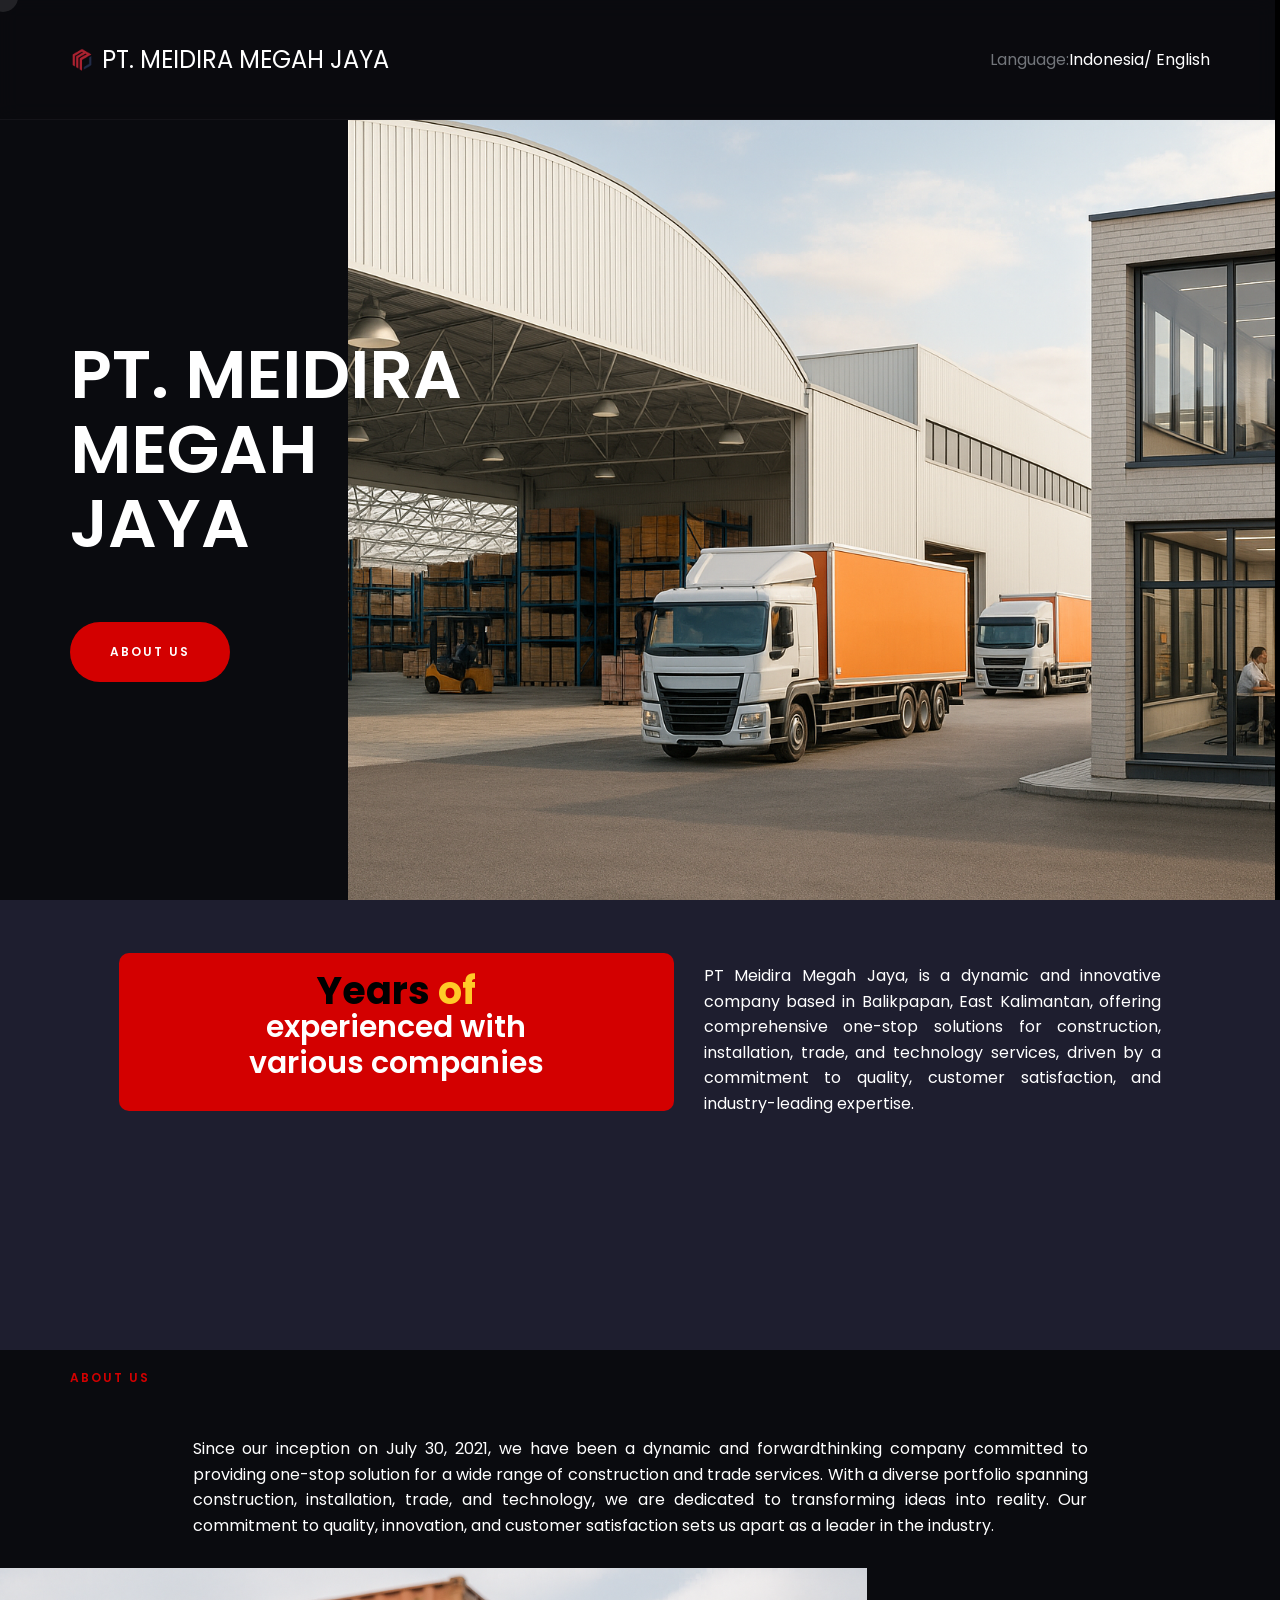
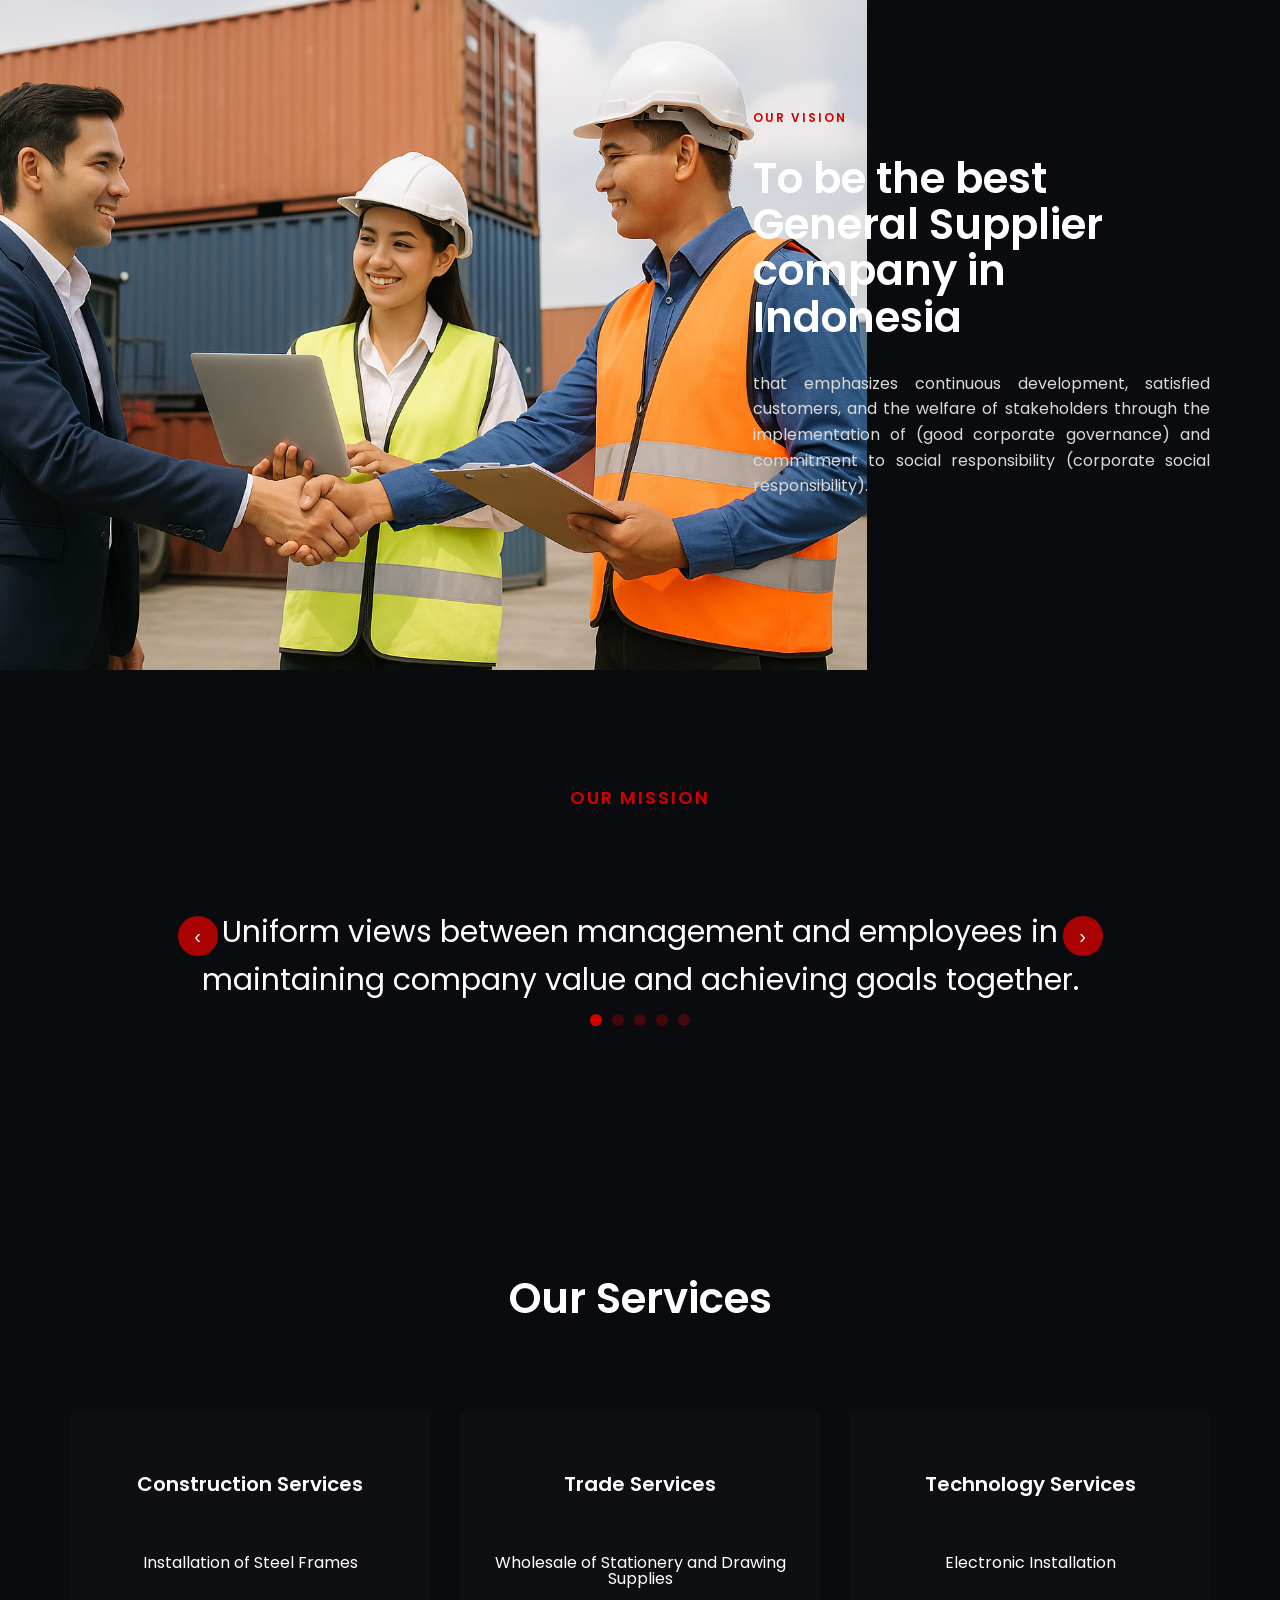
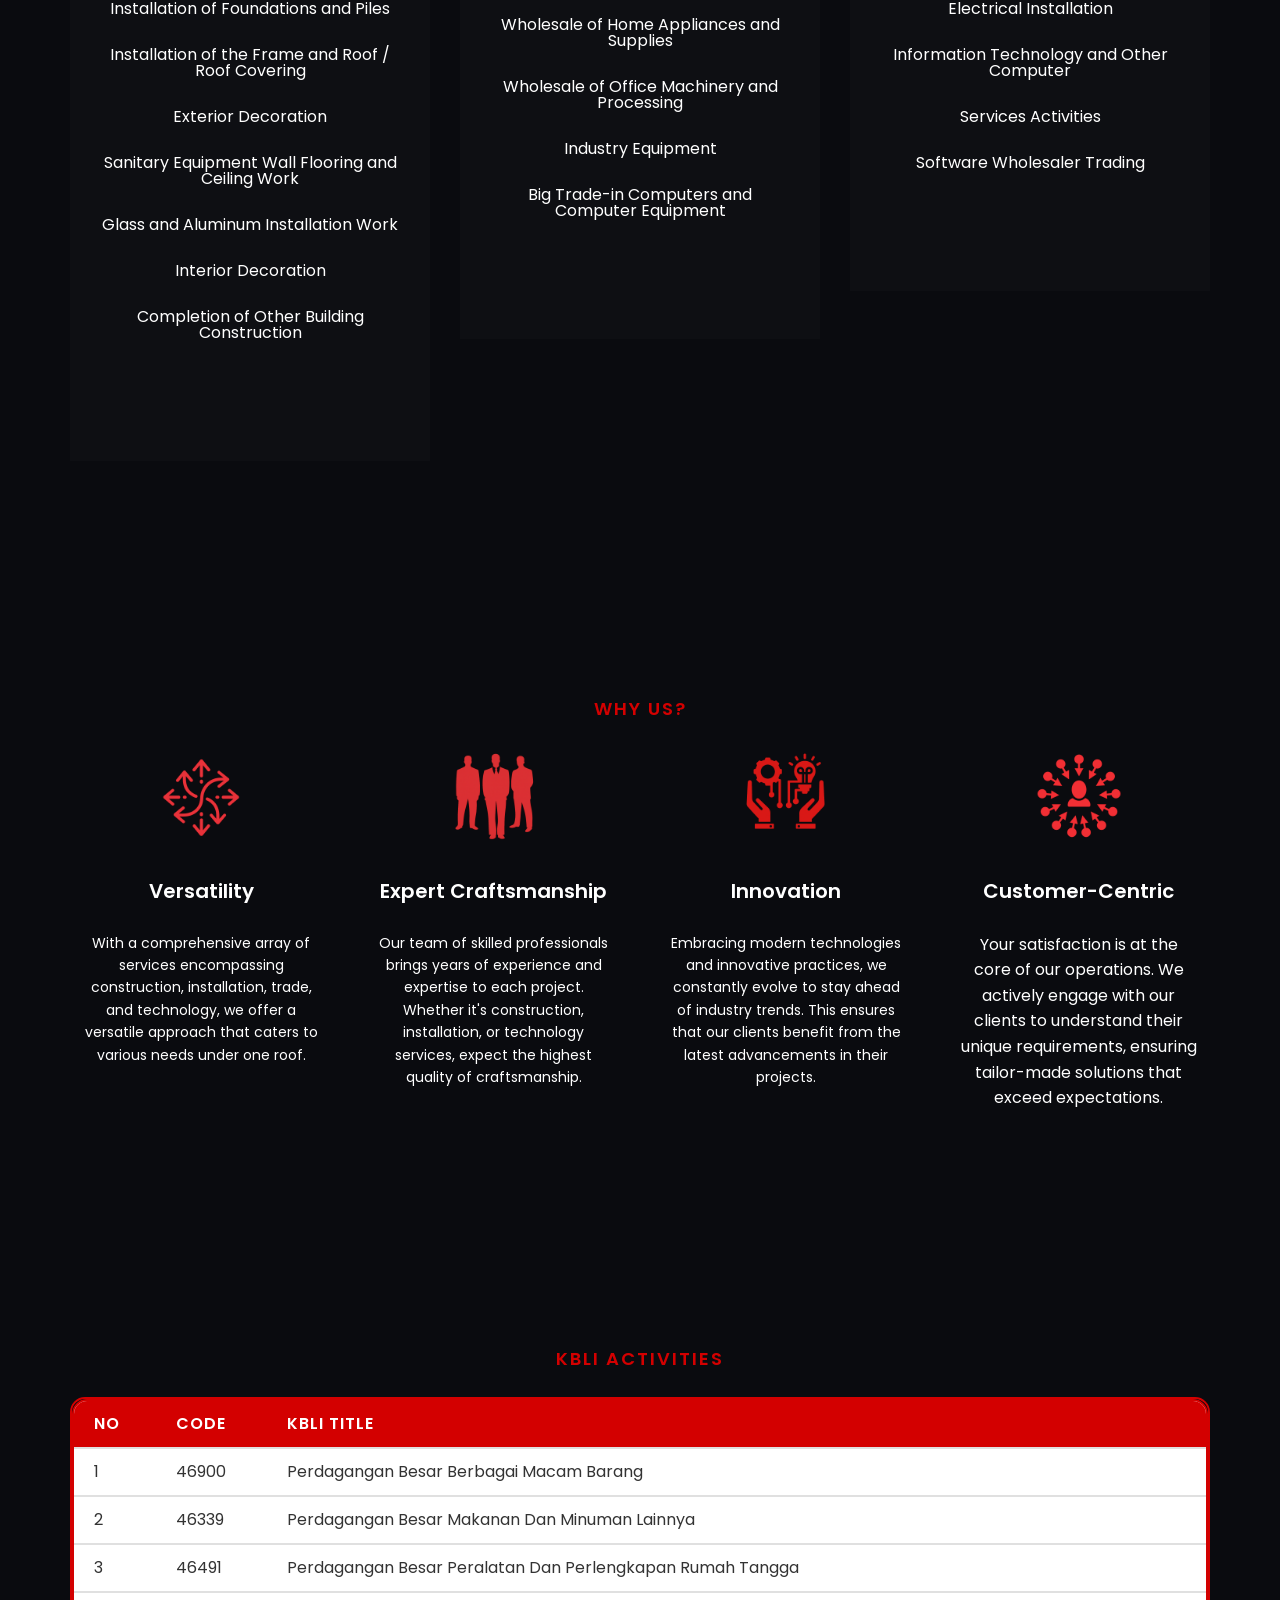
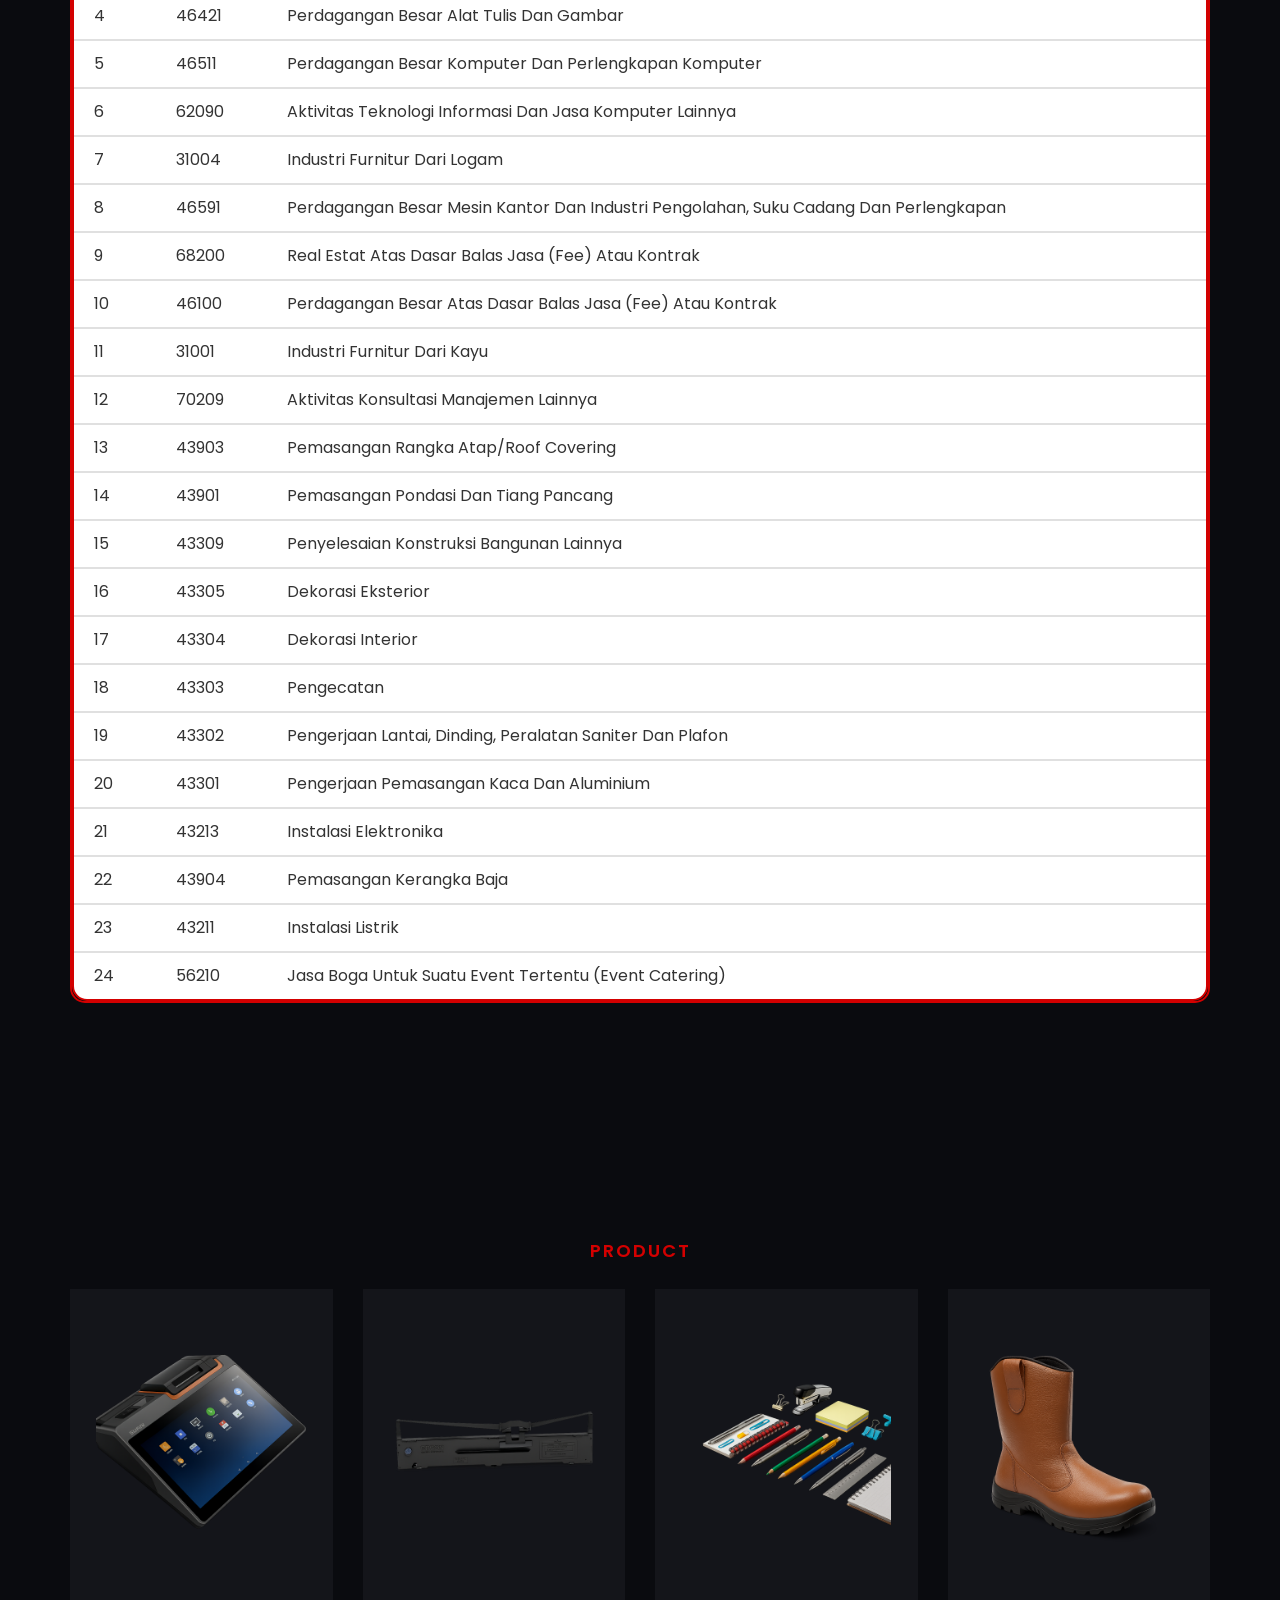
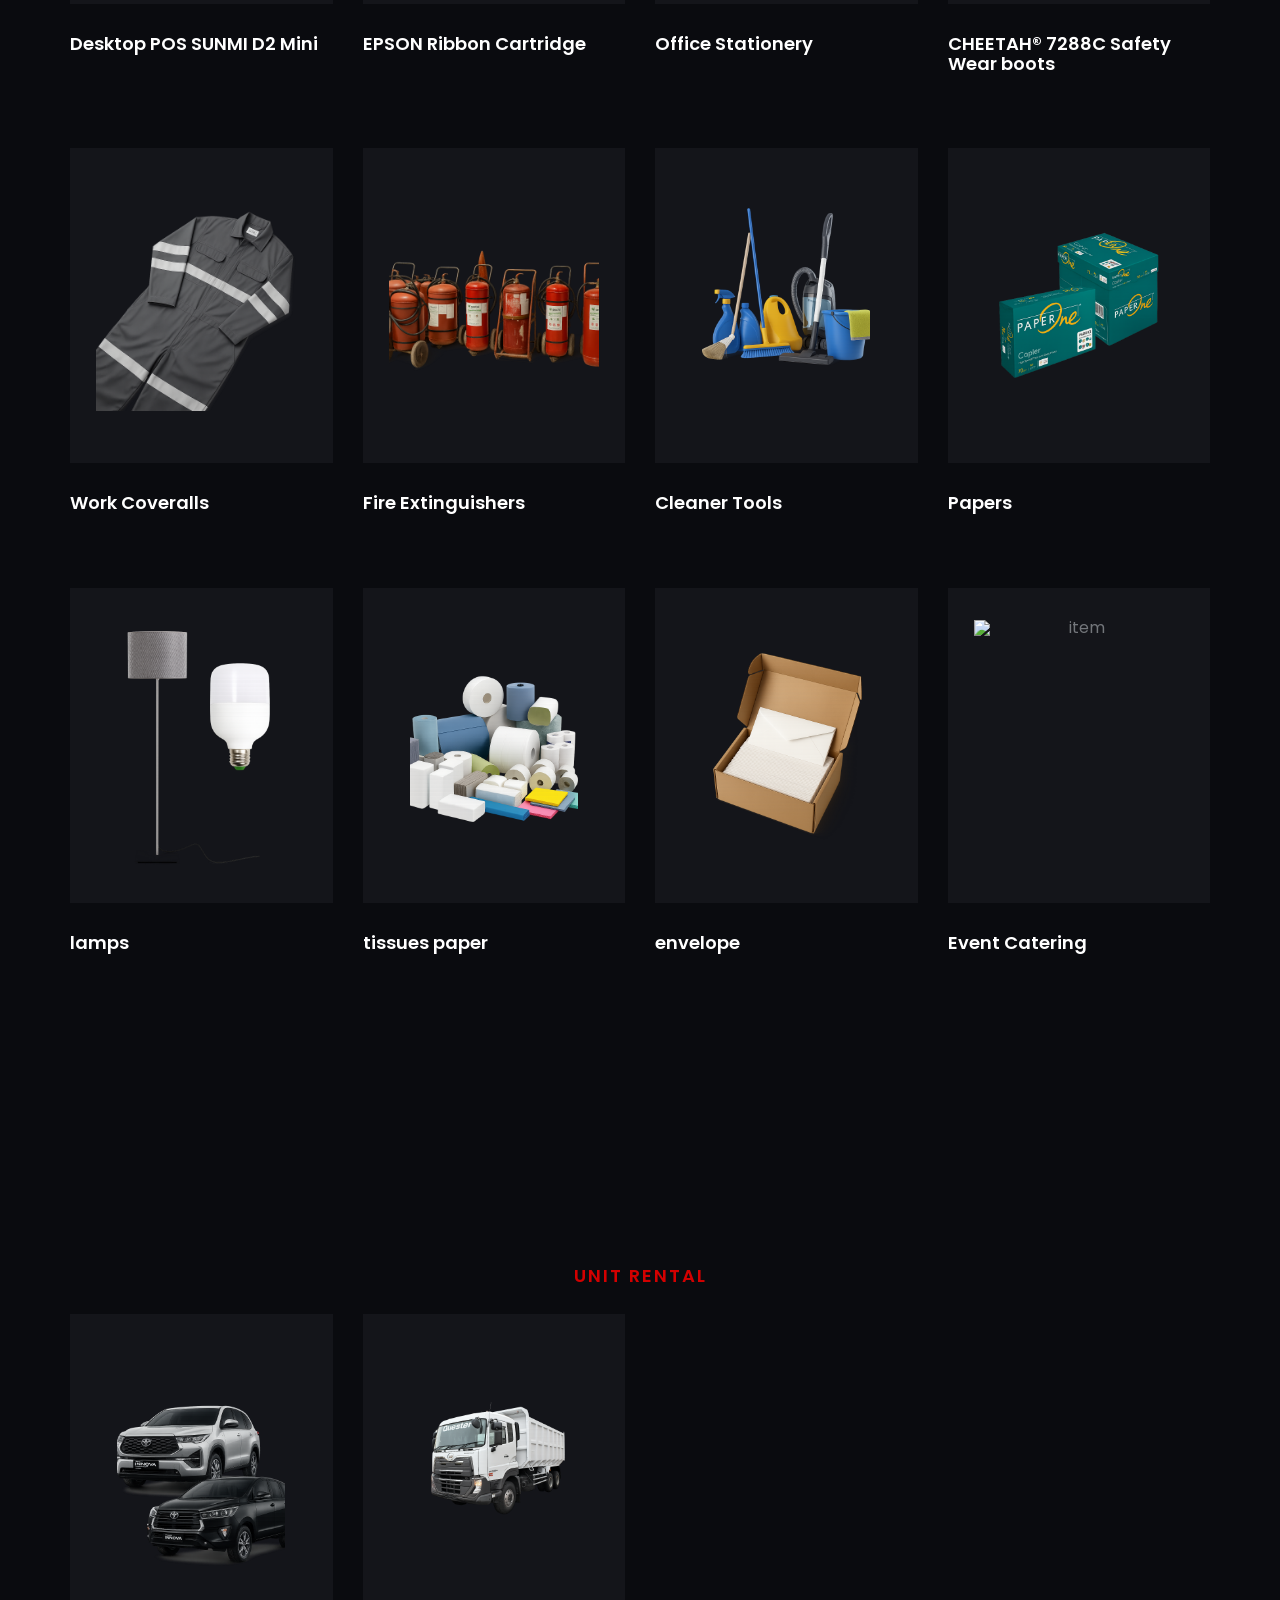
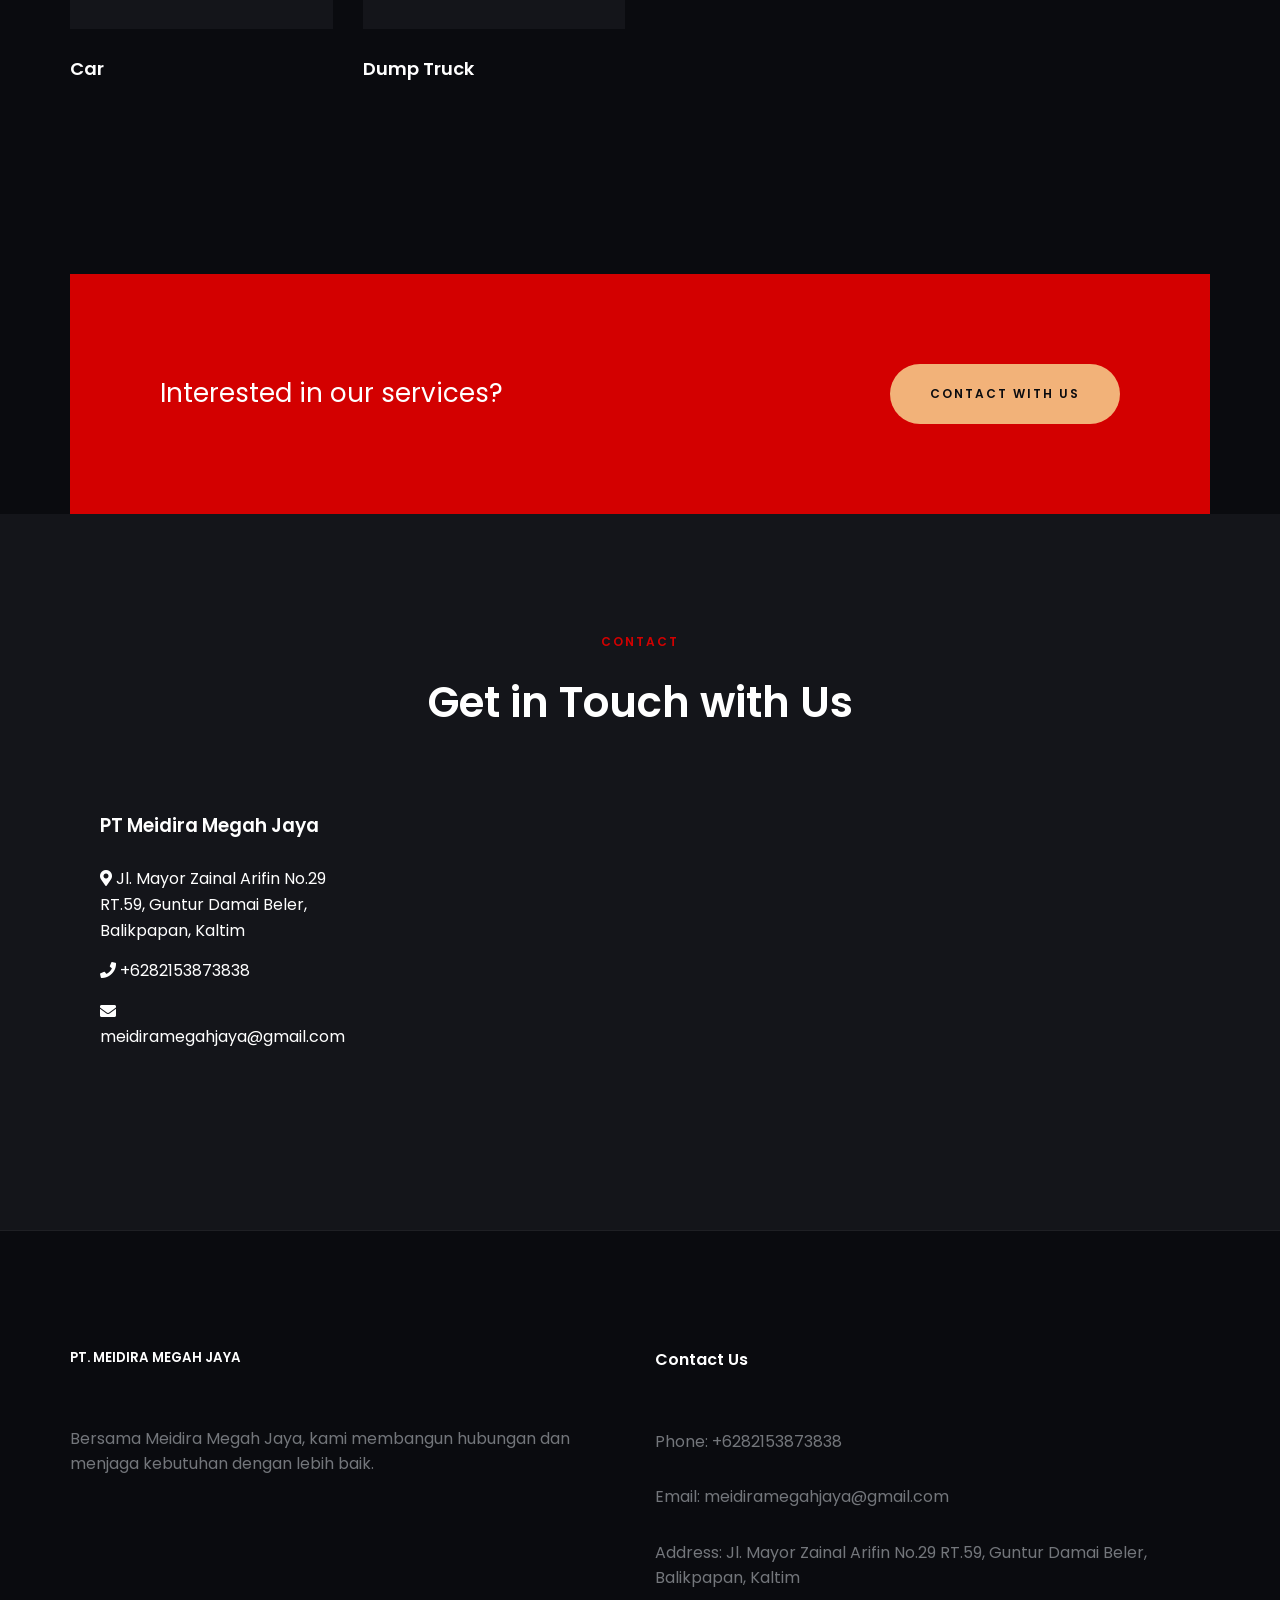
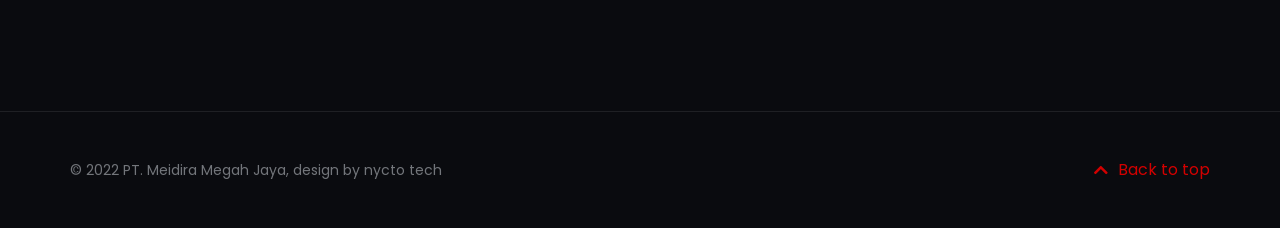
==== commit b8659adb: "fix slider" ====
--- a/index.html
+++ b/index.html
@@ -1206,13 +1206,13 @@
     <!-- gsap js -->
     <script src="js/plugins/gsap.min.js"></script>
     <!-- scroll smoother -->
-    <script src="js/plugins/ScrollSmoother.min.js"></script>
+    <!-- <script src="js/plugins/ScrollSmoother.min.js"></script> -->
     <!-- scroll trigger js -->
-    <script src="js/plugins/ScrollTrigger.min.js"></script>
+    <!-- <script src="js/plugins/ScrollTrigger.min.js"></script> -->
     <!-- scroll to js -->
-    <script src="js/plugins/ScrollTo.min.js"></script>
+    <!-- <script src="js/plugins/ScrollTo.min.js"></script> -->
     <!-- swiper js -->
-    <script src="js/plugins/swiper.min.js"></script>
+    <!-- <script src="js/plugins/swiper.min.js"></script> -->
     <!-- manual effects js -->
     <script src="js/manual-effects.js"></script>
     <!-- okai js -->
